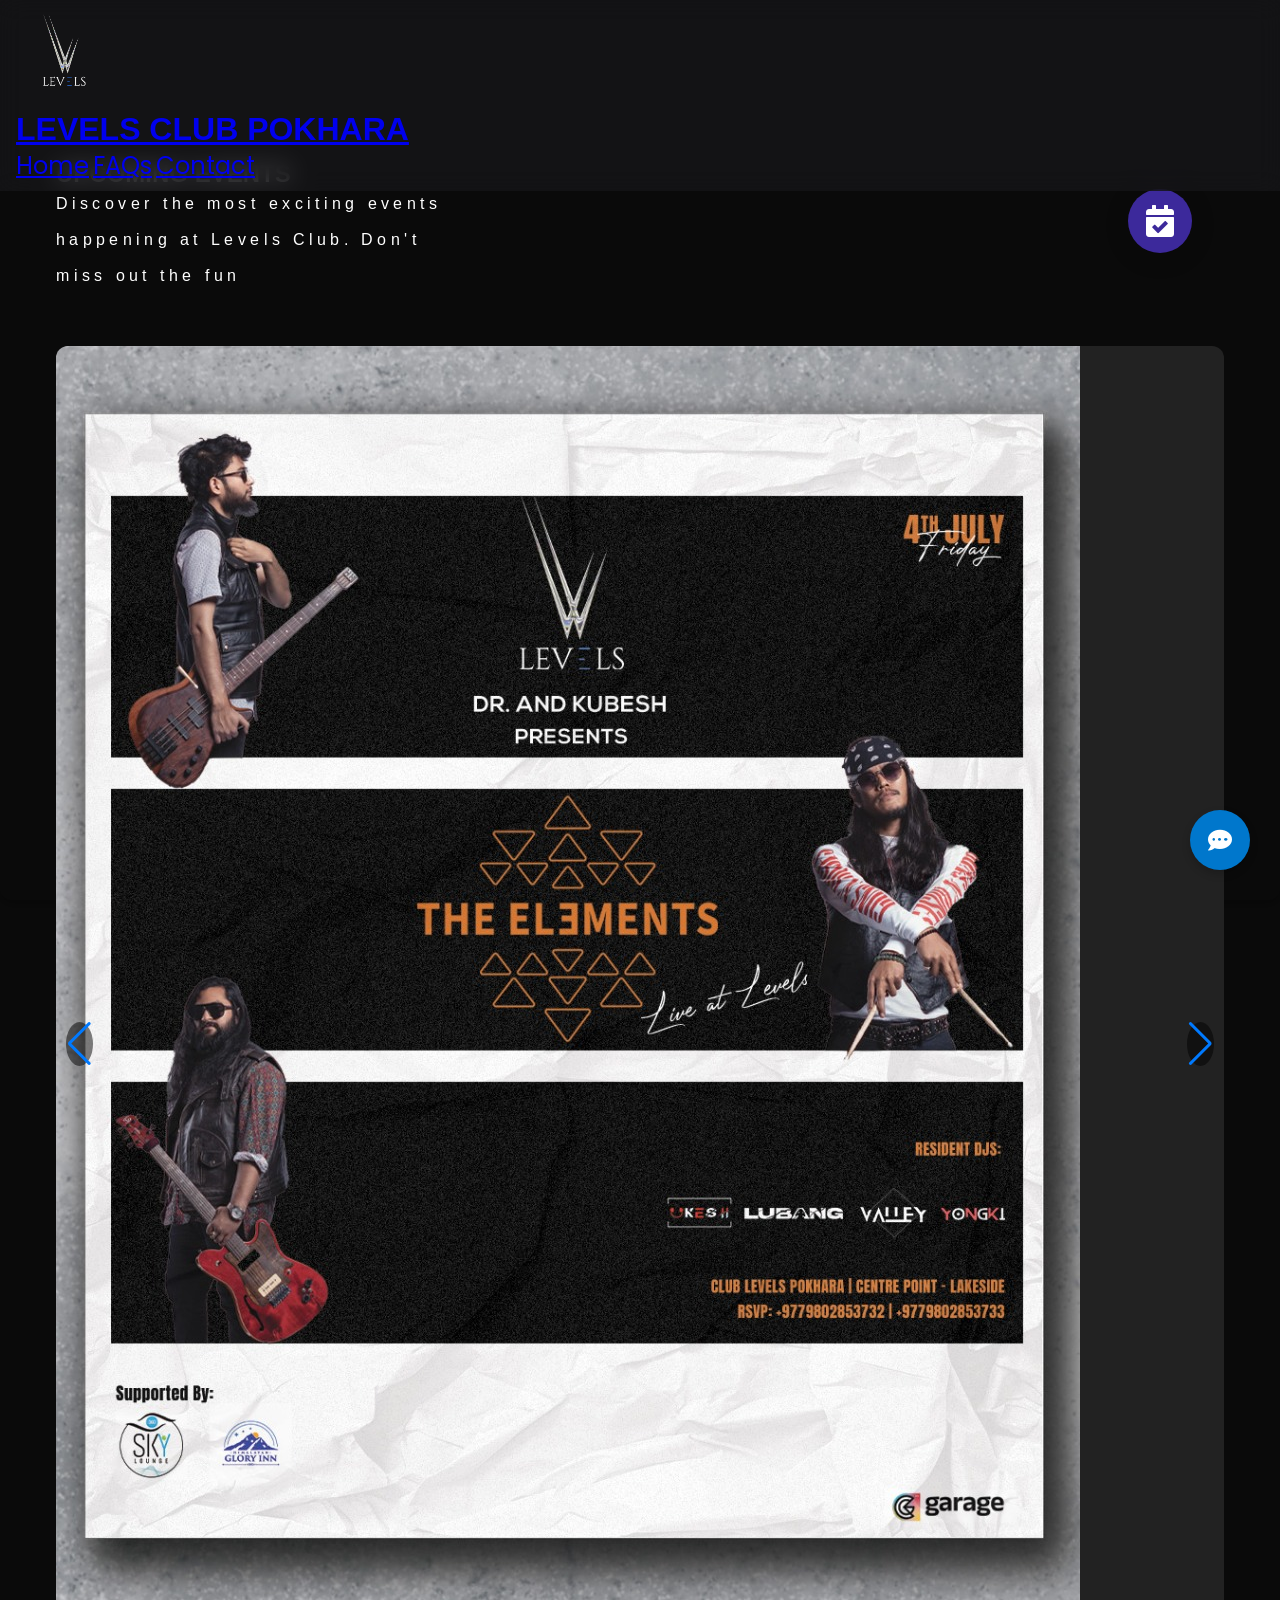
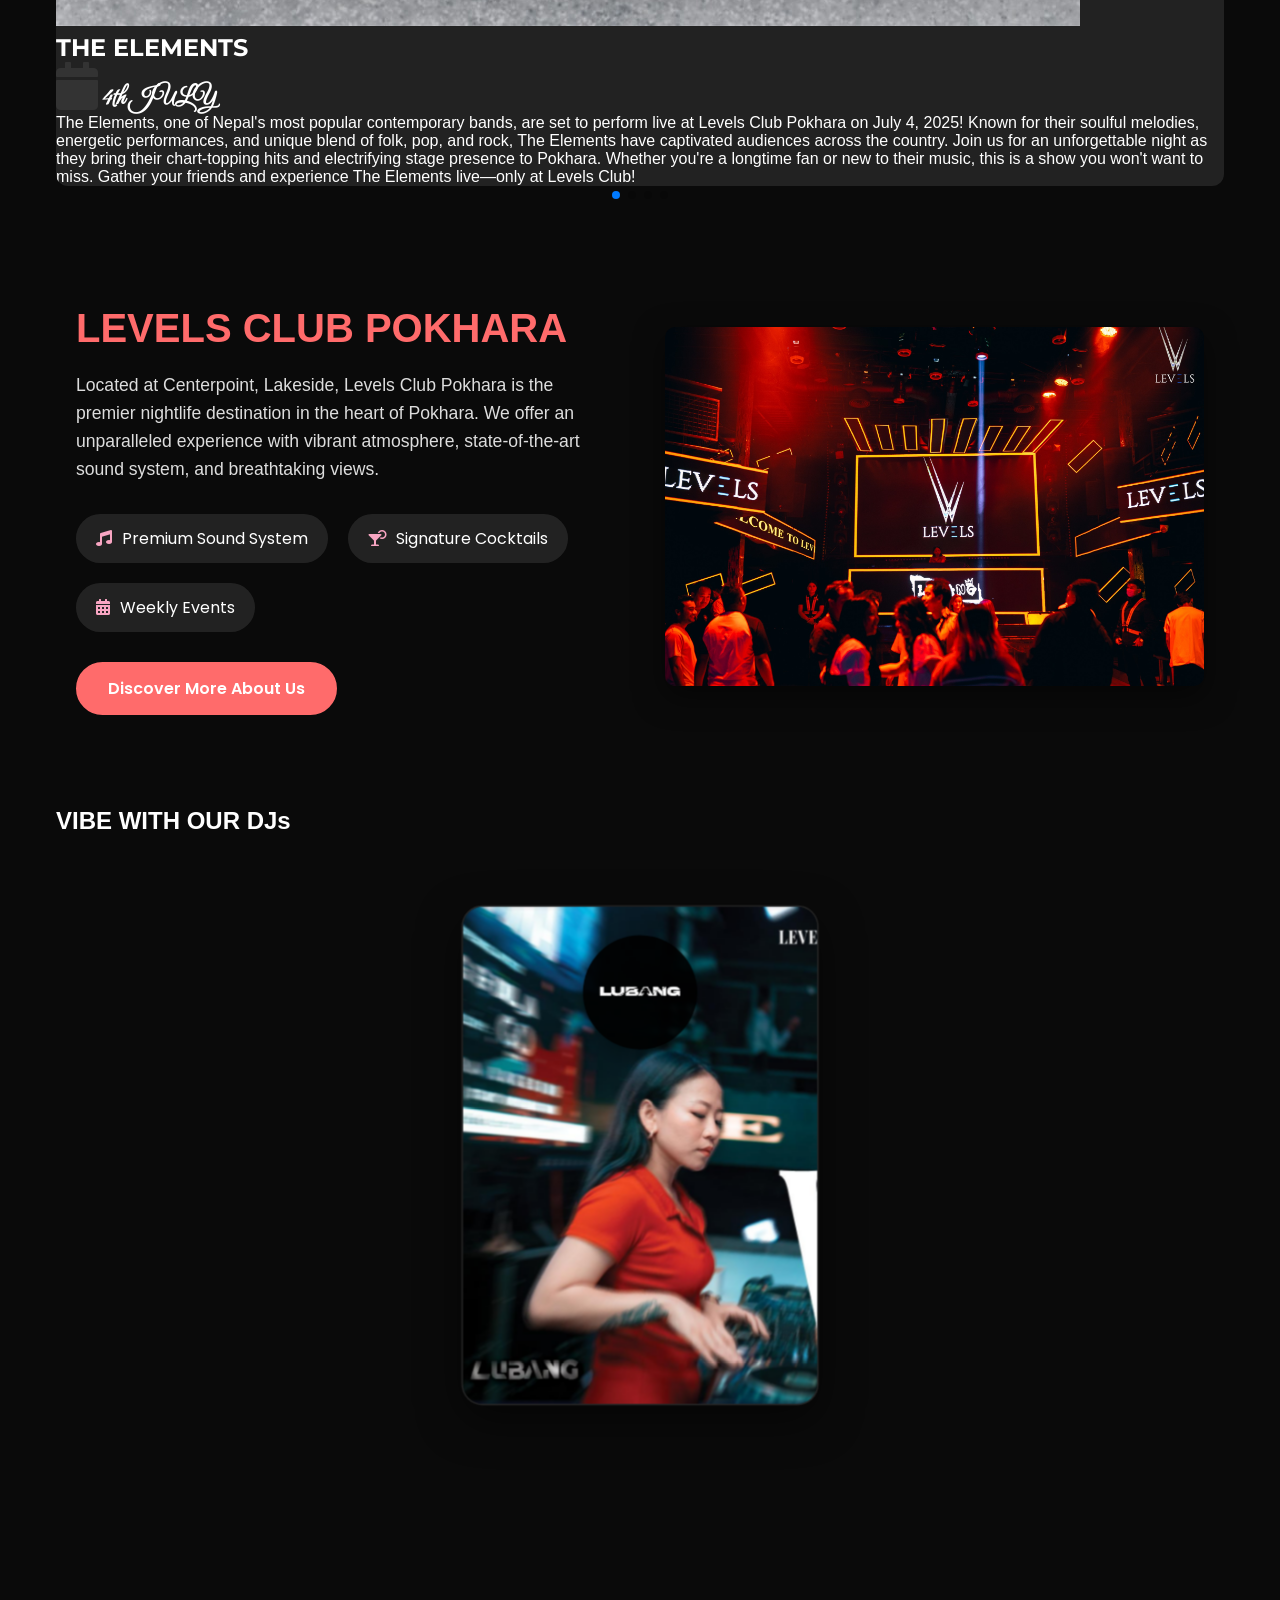
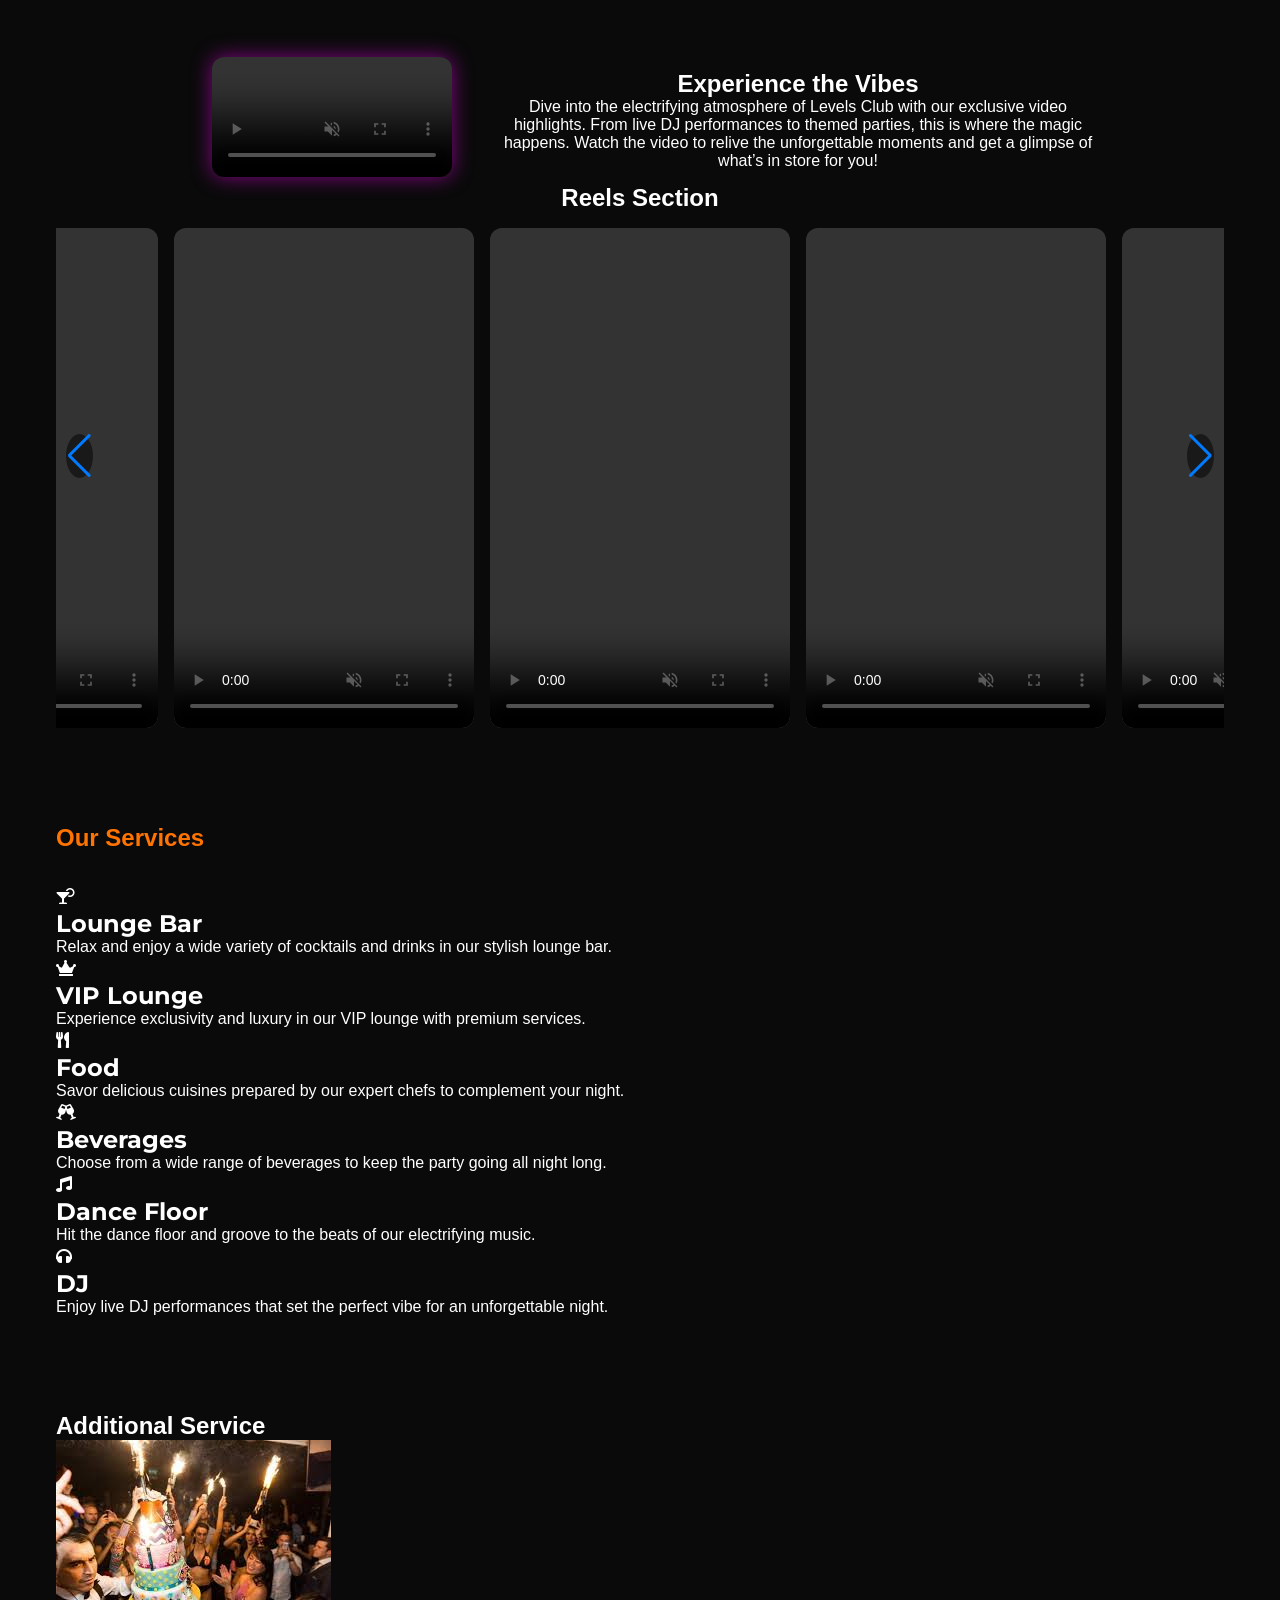
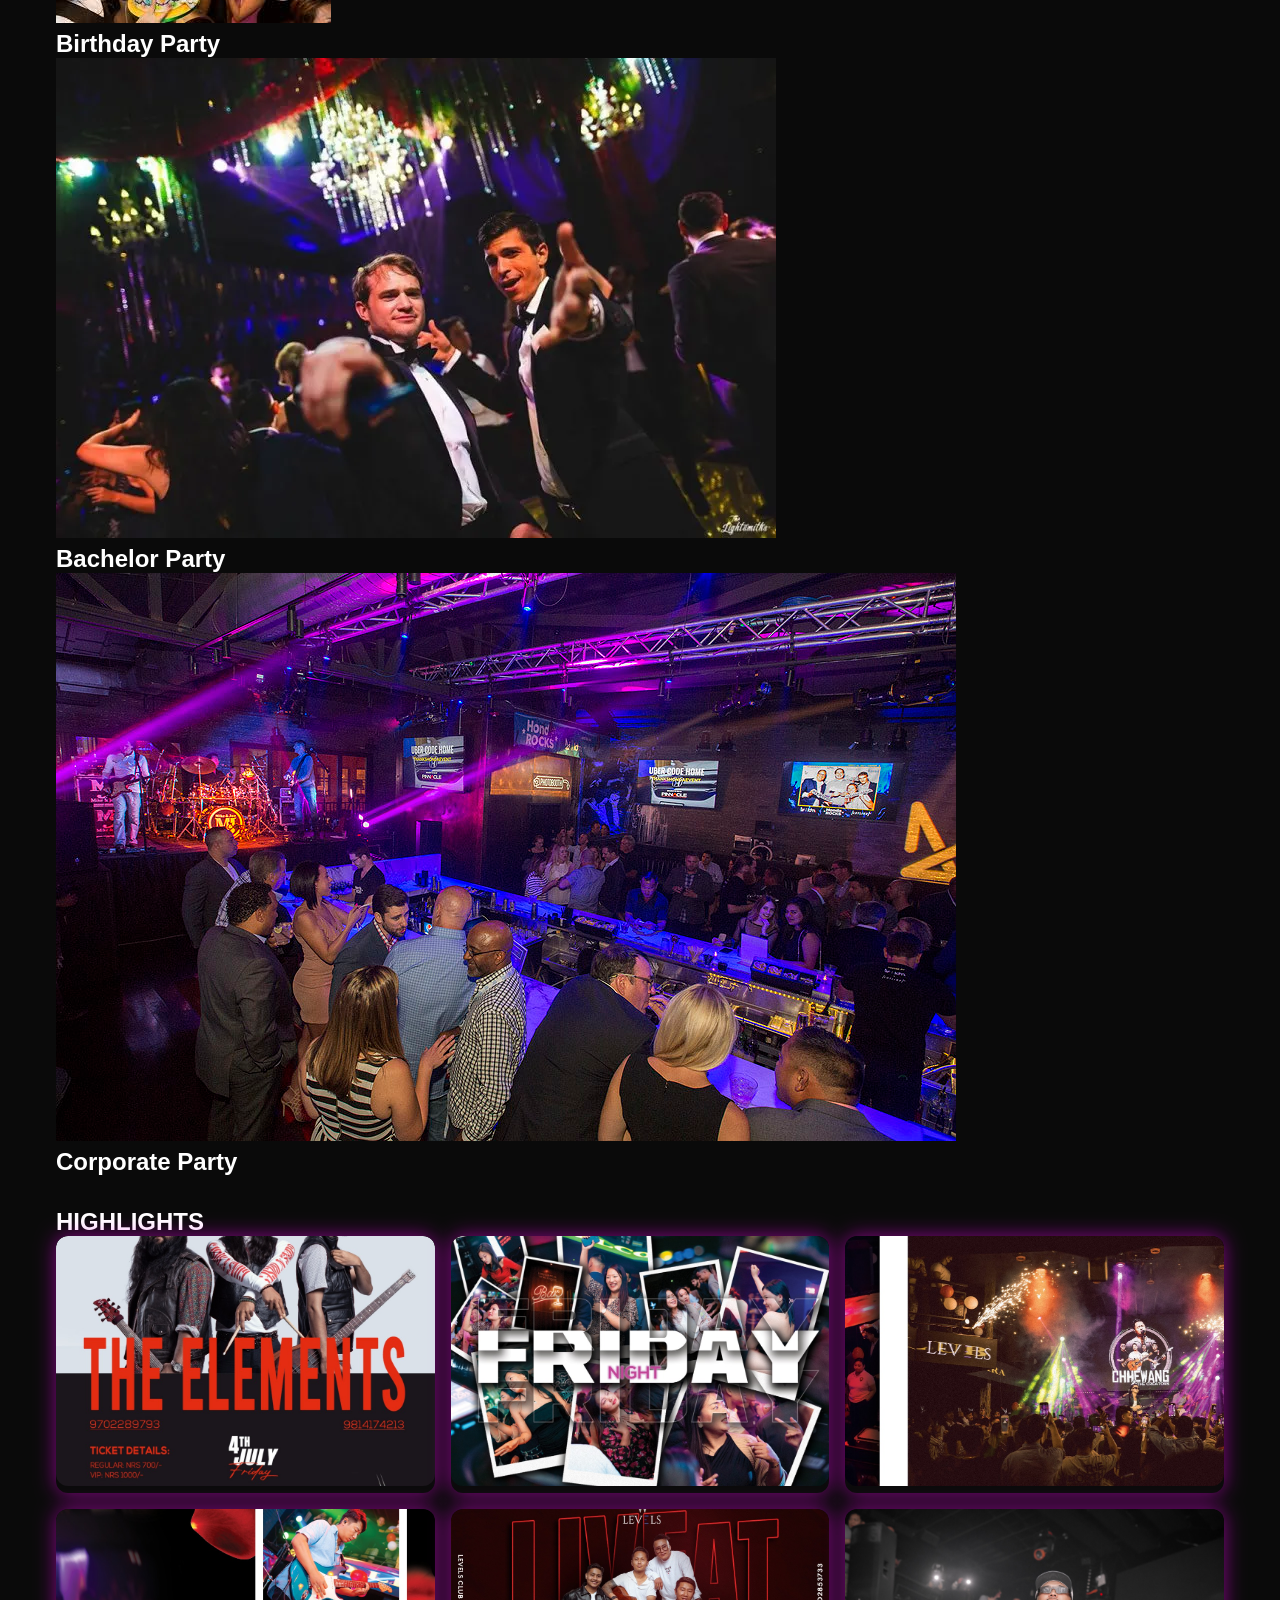
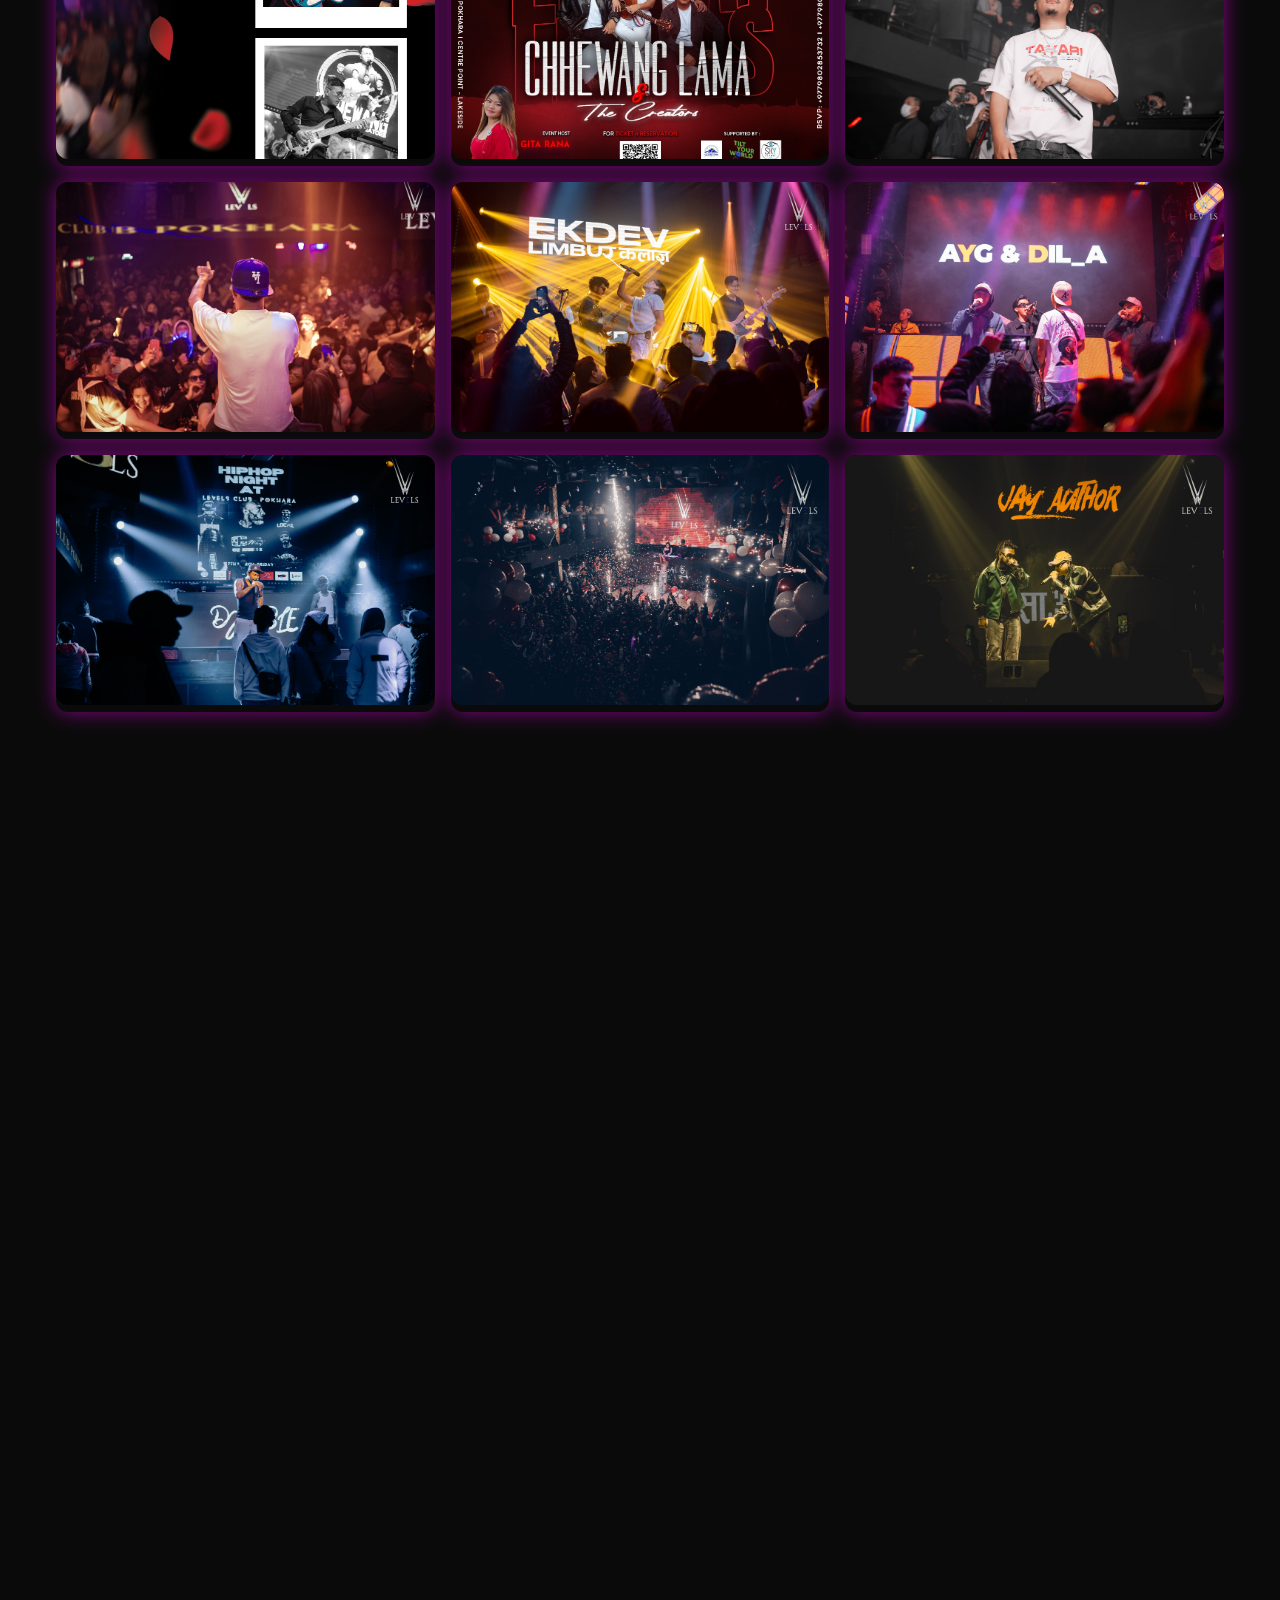
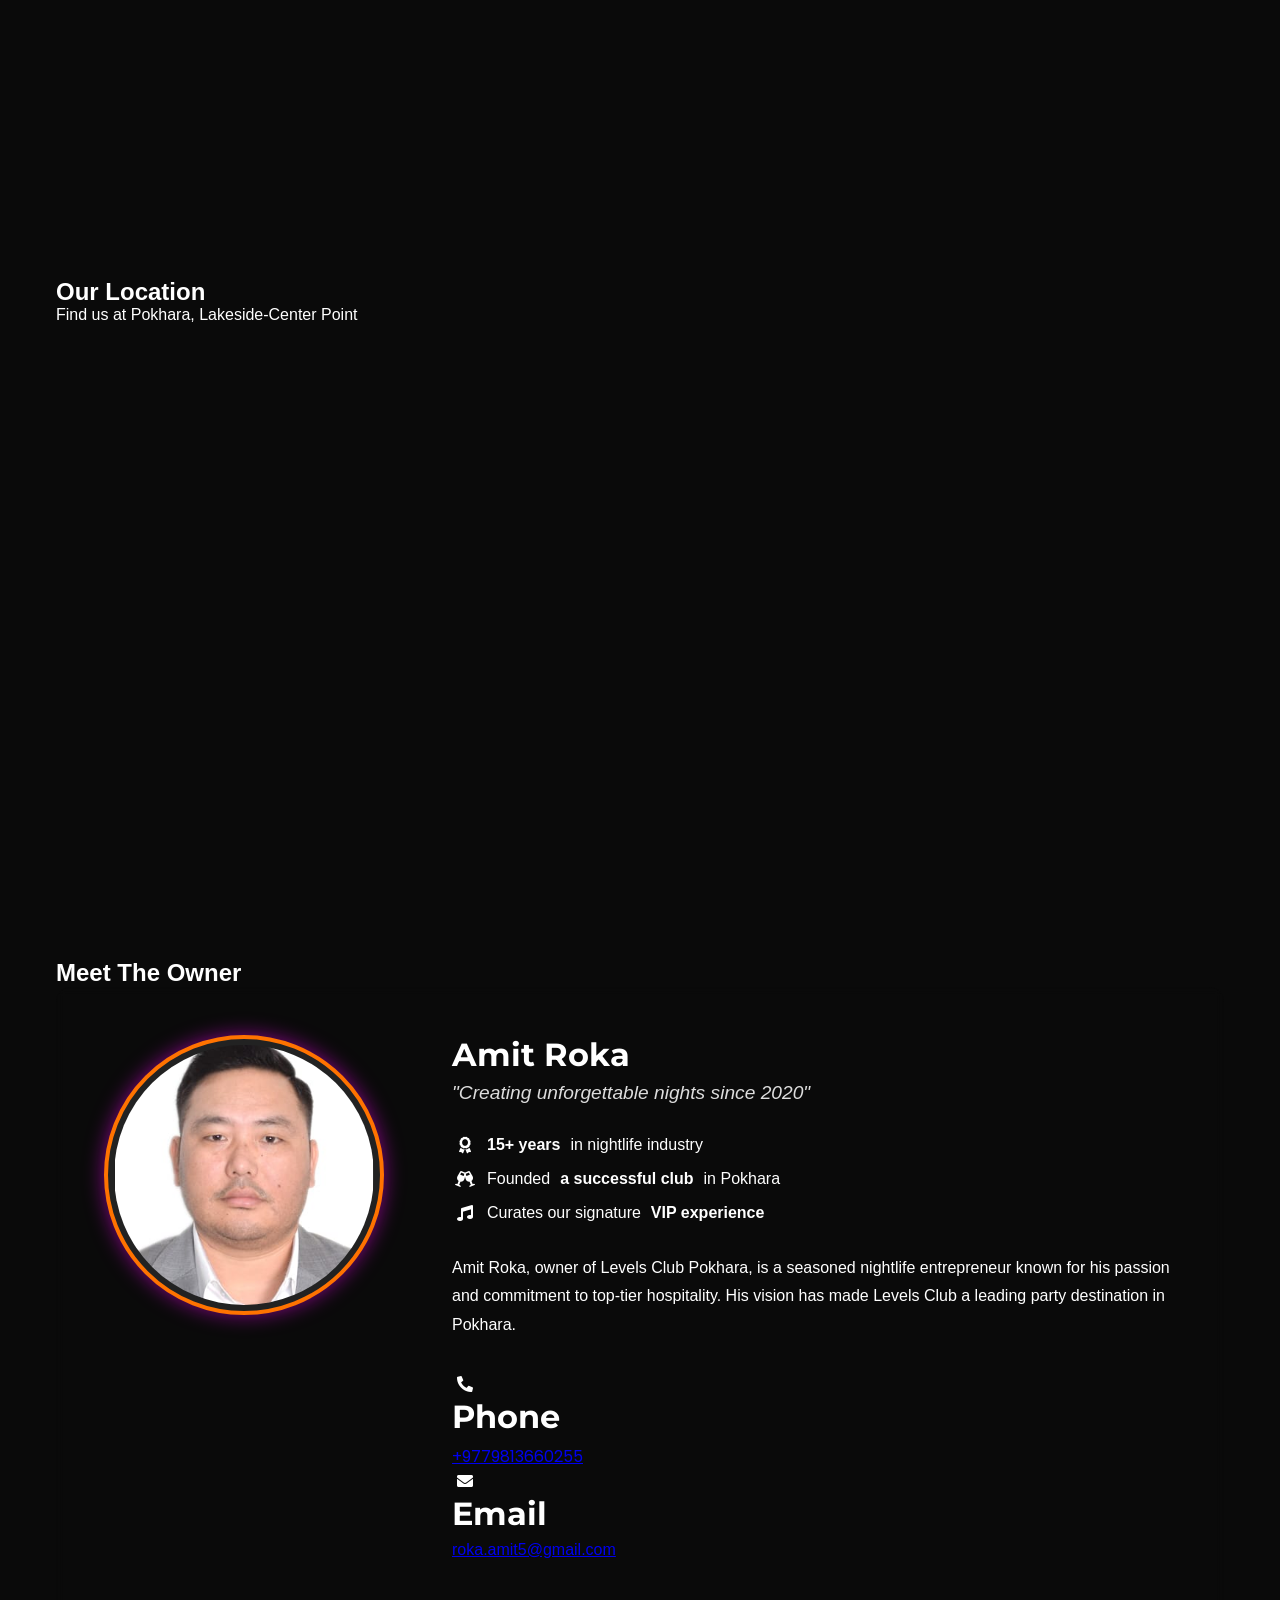
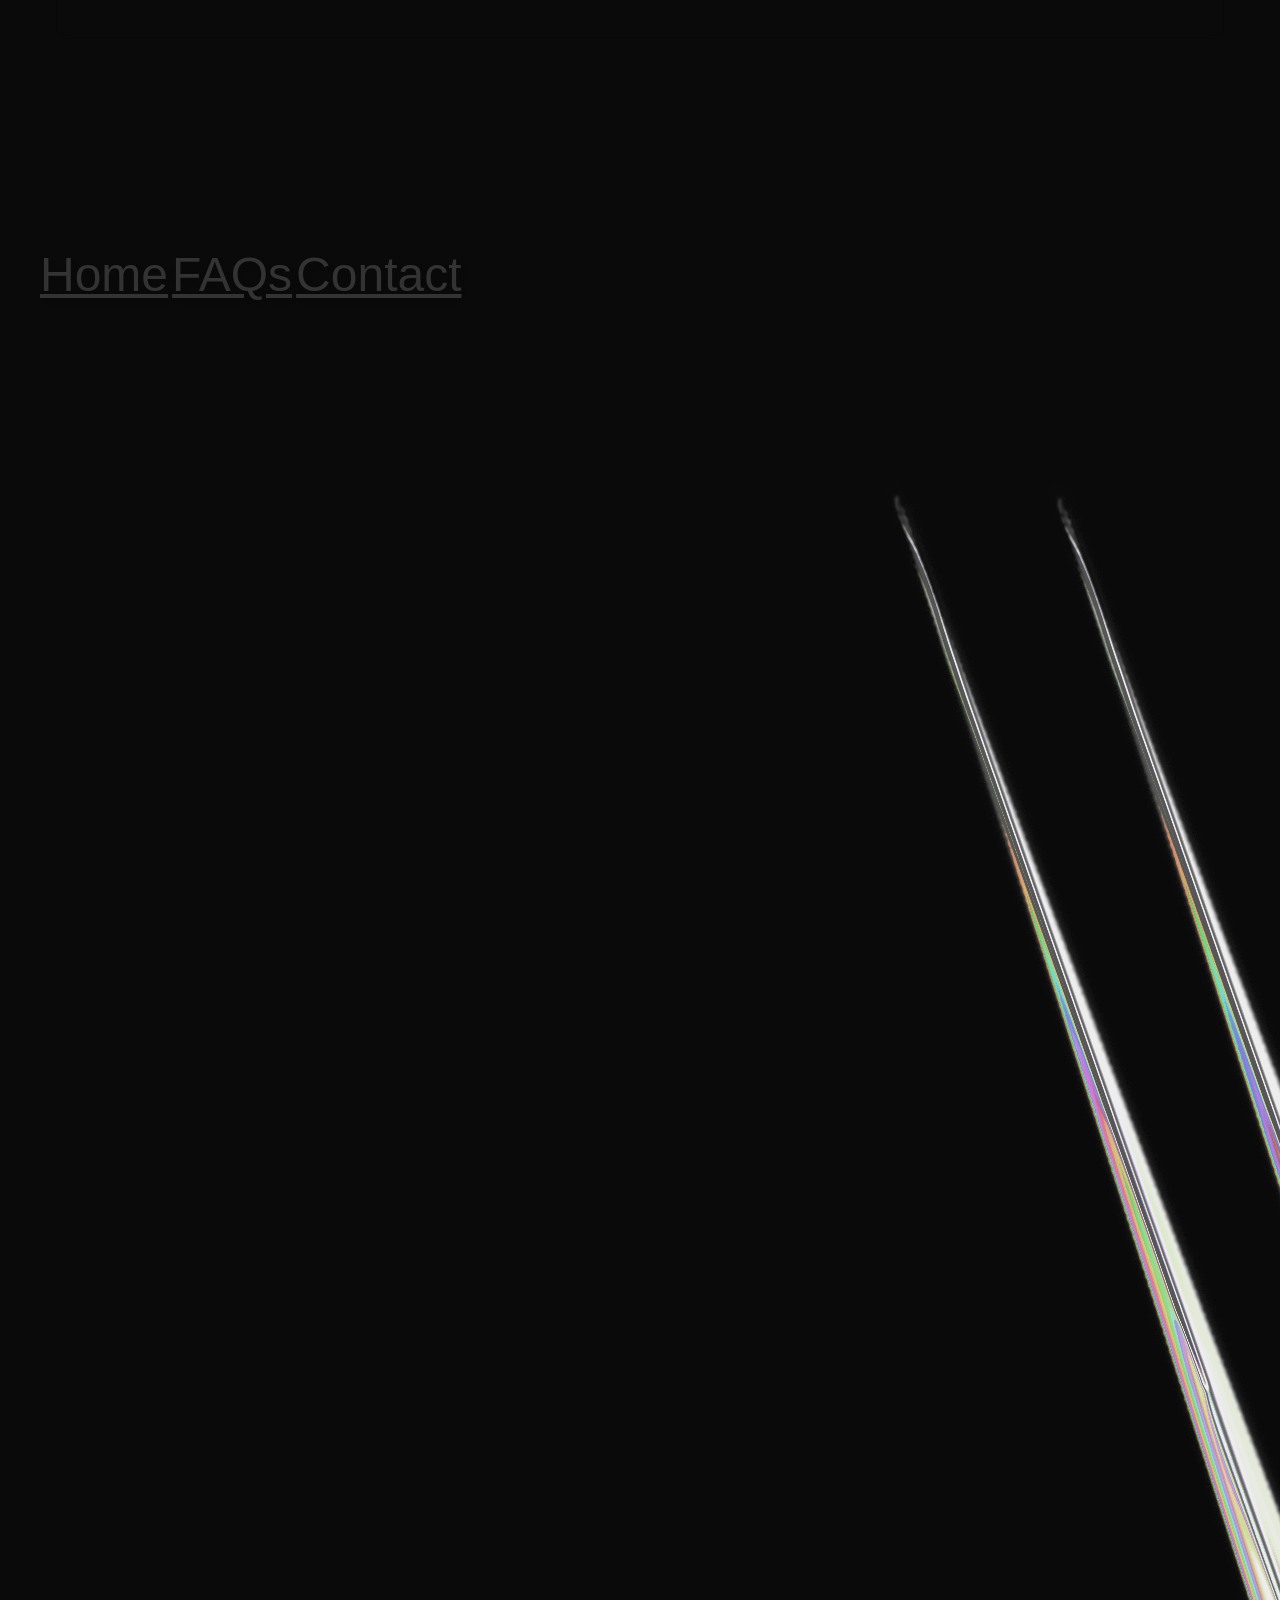
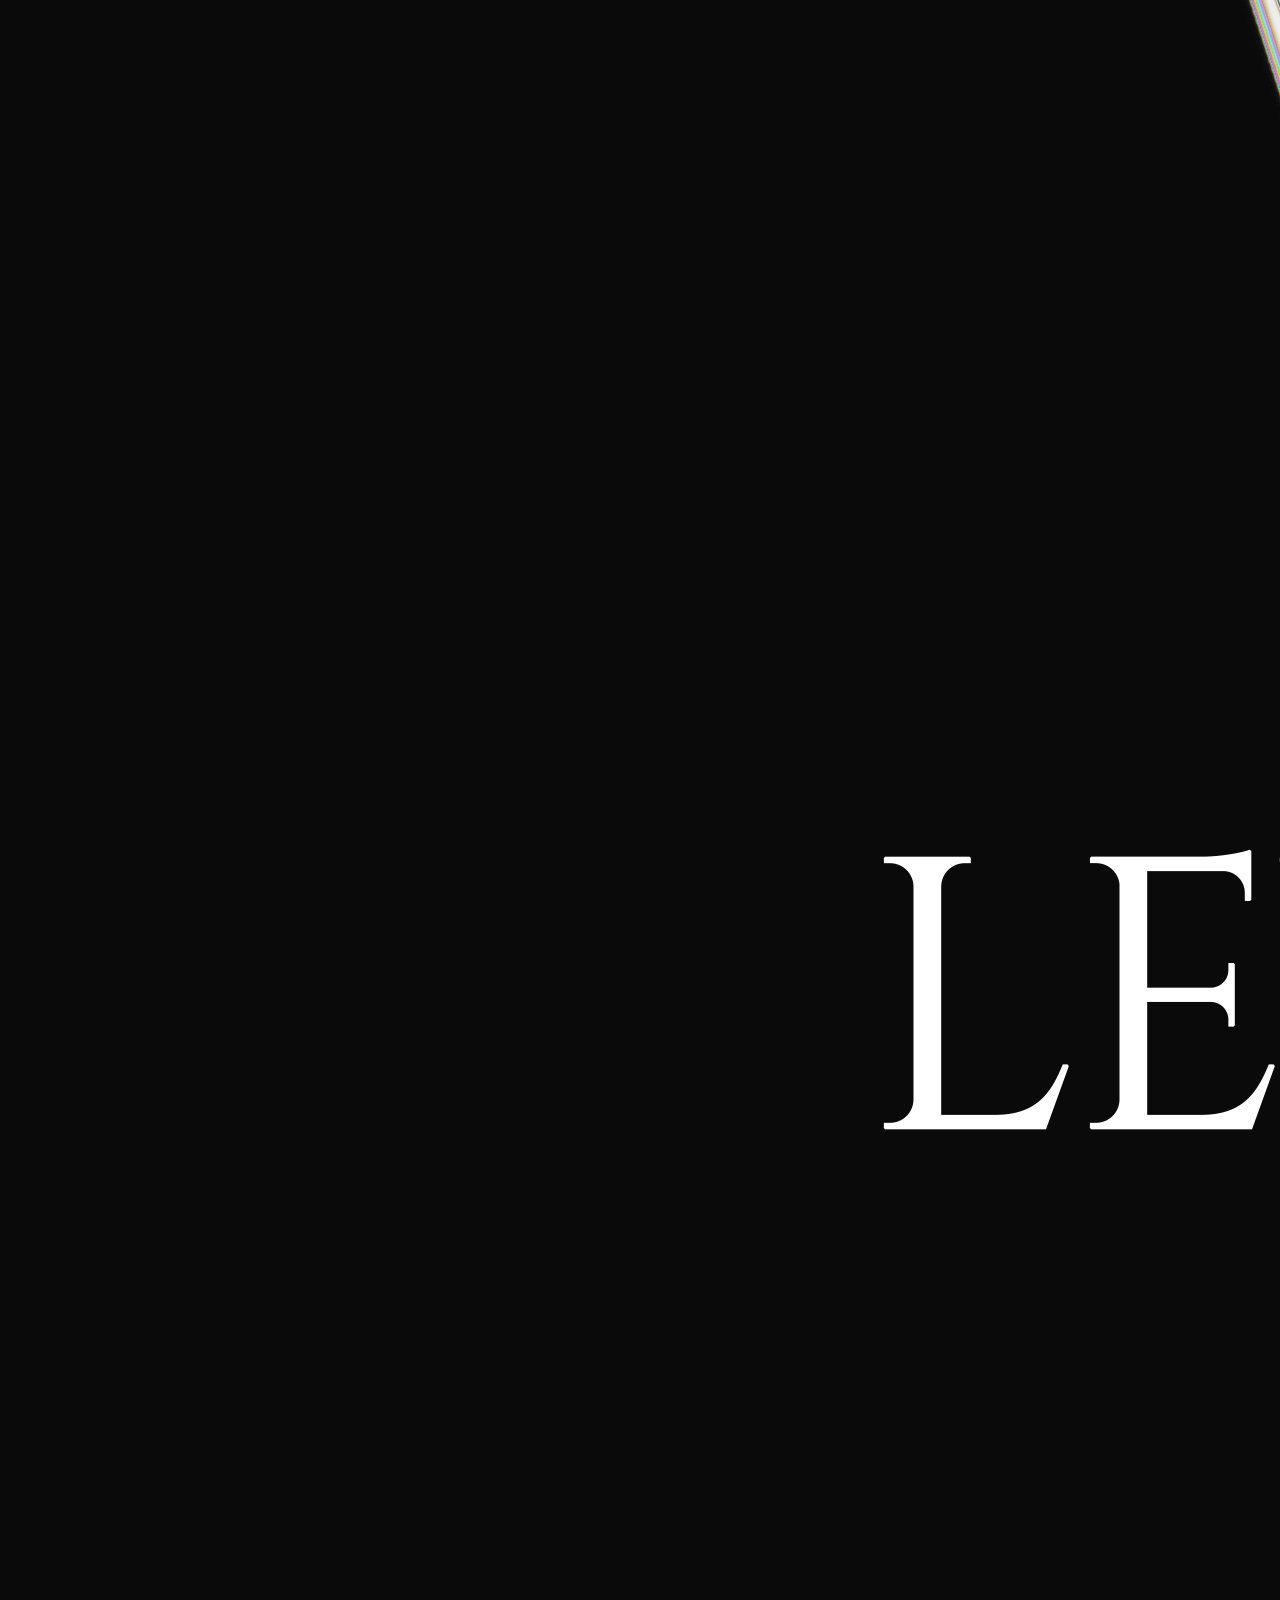
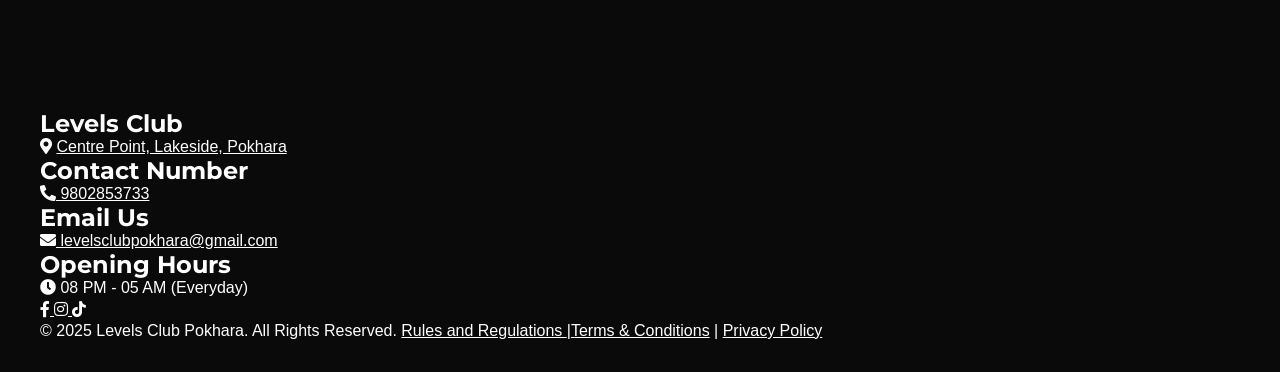
==== index.html @ ee525893 "initialization files added" ====
<!DOCTYPE html>
<html lang="en">
    <head>
        <meta charset="UTF-8">
        <meta name="viewport" content="width=device-width", initial scale="1.0">
        <title>LEVELS CLUB POKHARA</title>
        <script src="https://cdn.tailwindcss.com"></script>
        <link rel="stylesheet" href="style.css">
        <link href="https://cdnjs.cloudflare.com/ajax/libs/font-awesome/5.15.3/css/all.min.css" rel="stylesheet" />
        <link href="https://fonts.googleapis.com/css2?family=Lobster&family=Poppins:wght@400;600;700&display=swap" rel="stylesheet">
        <link href="https://fonts.cdnfonts.com/css/akira-expanded" rel="stylesheet">
         <link href="https://fonts.googleapis.com/css2?family=Edu+AU+VIC+WA+NT+Arrows:wght@400..700&display=swap" rel="stylesheet">
        <link rel="stylesheet" href="https://unpkg.com/swiper/swiper-bundle.min.css" />
        <script src="https://unpkg.com/swiper/swiper-bundle.min.js"></script>
        <link href="https://fonts.googleapis.com/css2?family=Montserrat:wght@700&display=swap" rel="stylesheet">
        <link rel="stylesheet" href="https://cdn.jsdelivr.net/npm/bootstrap-icons@1.10.5/font/bootstrap-icons.css">
        <link href="https://fonts.googleapis.com/css2?family=Great+Vibes&display=swap" rel="stylesheet">

    </head>
    <body>
        <video autoplay loop muted playsinline class="background-video">
            <source src="gallery/1.mp4" type="video/mp4">
            Your browser does not support the video tag.
        </video>
    
 <header id="mainHeader" style="backdrop-filter: blur(12px); background: rgba(24,24,27,0.7); transition: top 0.4s;">
  <div class="container mx-auto px-4 flex flex-col items-center py-4">
    <div class="flex items-center justify-center mb-4 space-x-4">
  <img src="gallery/logo.png" alt="Levels Club Pokhara Logo" style="height:96px;max-width:180px;width:auto;">
      <h1 class="text-3xl font-bold drop-shadow text-center" style="font-family: 'Akira Expanded', sans-serif;">
        <a href="index.html">LEVELS CLUB POKHARA</a>
      </h1>
    </div>
    <nav class="flex justify-center space-x-8 text-lg font-bold mb-0">
      <a href="index.html" class="hover:text-orange-500 font-bold uppercase text-2xl drop-shadow">Home</a>
      <a href="faq.html" class="hover:text-orange-500 font-bold uppercase text-2xl drop-shadow">FAQs</a>
      <a href="contact.html" class="hover:text-orange-500 font-bold uppercase text-2xl drop-shadow">Contact</a>
    </nav>
  </div>
</header>
<script>
let lastScrollY = window.scrollY;
const header = document.getElementById('mainHeader');
header.style.position = "fixed";
header.style.width = "100%";
header.style.top = "0";
header.style.zIndex = "50";
header.style.transition = "top 0.4s cubic-bezier(0.4,0,0.2,1)";

window.addEventListener('scroll', () => {
  if (window.scrollY === 0) {
    header.style.top = "0";
  } else if (window.scrollY > lastScrollY) {
   header.style.top = `-${header.offsetHeight}px`;
  } else {
   
    header.style.top = "0";
  }
  lastScrollY = window.scrollY;
});
</script>
     
        <main style="margin-top: 4rem;">
            <section id="upcoming-events-heading" class="relative  text-white py-24 animate-pop ">
                <div class="container  mx-auto text-center" style="margin: 0;">
                    <h1 class="water-wave text-6xl font-bold uppercase tracking-wide text-white drop-shadow">
                        Upcoming Events
                    </h1>
                    <p class="text-4xl font-bold uppercase tracking-wide text-white inline-block mt-4" >
                           <span class="bounce drop-shadow">D</span>
                           <span class="bounce drop-shadow">i</span>
                           <span class="bounce drop-shadow">s</span>
                           <span class="bounce drop-shadow">c</span>
                           <span class="bounce drop-shadow">o</span>
                           <span class="bounce drop-shadow">v</span>
                           <span class="bounce drop-shadow">e</span>
                           <span class="bounce drop-shadow">r</span>
                            <span class="bounce drop-shadow">&nbsp;</span>
                            <span class="bounce drop-shadow">t</span>
                            <span class="bounce drop-shadow">h</span>
                            <span class="bounce drop-shadow">e</span>
                            <span class="bounce drop-shadow">&nbsp;</span>
                            <span class="bounce drop-shadow">m</span>
                            <span class="bounce drop-shadow">o</span>
                            <span class="bounce drop-shadow">s</span>
                            <span class="bounce drop-shadow">t</span>
                            <span class="bounce drop-shadow">&nbsp;</span>
                            <span class="bounce drop-shadow">e</span>
                            <span class="bounce drop-shadow">x</span>
                            <span class="bounce drop-shadow">c</span>
                            <span class="bounce drop-shadow">i</span>
                            <span class="bounce drop-shadow">t</span>
                            <span class="bounce drop-shadow">i</span>
                            <span class="bounce drop-shadow">n</span>
                            <span class="bounce drop-shadow">g</span>
                            <span class="bounce drop-shadow">&nbsp;</span>
                            <span class="bounce drop-shadow">e</span>
                            <span class="bounce drop-shadow">v</span>
                            <span class="bounce drop-shadow">e</span>
                            <span class="bounce drop-shadow">n</span>
                            <span class="bounce drop-shadow">t</span>
                            <span class="bounce drop-shadow">s</span>
                            <span class="bounce drop-shadow">&nbsp;</span>
                            <span class="bounce drop-shadow">&nbsp;</span>
                            <br><br>
                            <span class="bounce drop-shadow">h</span>
                            <span class="bounce drop-shadow">a</span>
                            <span class="bounce drop-shadow">p</span>
                            <span class="bounce drop-shadow">p</span>
                            <span class="bounce drop-shadow">e</span>
                            <span class="bounce drop-shadow">n</span>
                            <span class="bounce drop-shadow">i</span>
                            <span class="bounce drop-shadow">n</span>
                            <span class="bounce drop-shadow">g</span>
                            <span class="bounce drop-shadow">&nbsp;</span>
                            <span class="bounce drop-shadow">a</span>
                            <span class="bounce drop-shadow">t</span>
                            <span class="bounce drop-shadow">&nbsp;</span>
                            <span class="bounce drop-shadow">L</span>
                            <span class="bounce drop-shadow">e</span>
                            <span class="bounce drop-shadow">v</span>
                            <span class="bounce drop-shadow">e</span>
                            <span class="bounce drop-shadow">l</span>
                            <span class="bounce drop-shadow">s</span>
                            <span class="bounce drop-shadow">&nbsp;</span>
                            <span class="bounce drop-shadow">C</span>
                            <span class="bounce drop-shadow">l</span>
                            <span class="bounce drop-shadow">u</span>
                            <span class="bounce drop-shadow">b</span>
                            <span class="bounce drop-shadow">.</span>
                            <span class="bounce drop-shadow">&nbsp;</span>
                            <span class="bounce drop-shadow">D</span>
                            <span class="bounce drop-shadow">o</span>
                            <span class="bounce drop-shadow">n</span>
                            <span class="bounce drop-shadow">'</span>
                            <span class="bounce drop-shadow">t</span>
                            <span class="bounce drop-shadow">&nbsp;</span>
                            <br><br>
                            <span class="bounce drop-shadow">m</span>
                            <span class="bounce drop-shadow">i</span>
                            <span class="bounce drop-shadow">s</span>
                            <span class="bounce drop-shadow">s</span>
                            <span class="bounce drop-shadow">&nbsp;</span>
                            <span class="bounce drop-shadow">o</span>
                            <span class="bounce drop-shadow">u</span>
                            <span class="bounce drop-shadow">t</span>
                            <span class="bounce drop-shadow">&nbsp;</span>
                            <span class="bounce drop-shadow">t</span>
                            <span class="bounce drop-shadow">h</span>
                            <span class="bounce drop-shadow">e</span>
                            <span class="bounce drop-shadow">&nbsp;</span>
                            <span class="bounce drop-shadow">f</span>
                            <span class="bounce drop-shadow">u</span>
                            <span class="bounce drop-shadow">n</span>
                            <span class="bounce drop-shadow">&nbsp;</span>
                            
                    </p>

 <a href="https://wa.me/9802853733" target="_blank" class="book-table-float" title="Book Your Table on WhatsApp">
  <i class="fas fa-calendar-check"></i>
  <span>Book Table</span>
</a>
            </section>
<section id="Events" class="relative text-white py-24 animate-pop" style="background-color: transparent;">
  <div class="container mx-auto max-w-7xl px-12">
    <div class="swiper upcoming-events-swiper">
      <div class="swiper-wrapper">
        
       <div class="swiper-slide">
          <div class="flex flex-col md:flex-row items-center gap-16">
            <div class="w-full md:w-1/2">
              <img src="gallery/elements.jpg" alt="The Elements" class="rounded-lg shadow-lg w-full h-auto object-cover">
            </div>
            <div class="w-full md:w-1/2 flex flex-col justify-center items-center text-center">
              <h3 class="text-6xl font-bold uppercase tracking-wide text-white mb-8">THE ELEMENTS</h3>
              <h2 class="montserrat-bold text-4xl font-extrabold mb-6" style="color: white;">
                <i class="fas fa-calendar text-orange-500 mr-4 drop-shadow signature-text"></i> 4th JULY 
              </h2>
              <p class="text-lg leading-relaxed drop-shadow max-w-2xl mb-6">
            The Elements, one of Nepal's most popular contemporary bands, are set to perform live at Levels Club Pokhara on July 4, 2025! Known for their soulful melodies, energetic performances, and unique blend of folk, pop, and rock, The Elements have captivated audiences across the country. Join us for an unforgettable night as they bring their chart-topping hits and electrifying stage presence to Pokhara. Whether you're a longtime fan or new to their music, this is a show you won't want to miss. Gather your friends and experience The Elements live—only at Levels Club!
            </p>
            </div>
          </div>
        </div>
     
        <div class="swiper-slide">
          <div class="flex flex-col md:flex-row items-center gap-16">
            <div class="w-full md:w-1/2 relative">
              <img src="gallery/IMG_4542.JPG" alt="Event 2" class="rounded-lg shadow-lg w-full h-auto object-cover">
            </div>
            <div class="w-full md:w-1/2 flex flex-col justify-center items-center text-center">
              <h3 class="text-6xl font-bold uppercase tracking-wide text-white drop-shadow" style="font-family: 'Akira Expanded', sans-serif;">DJ Night Vibes</h3>
              <h2 class="montserrat-bold text-4xl font-extrabold mt-4 drop-shadow signature-text" style="color: white;">
                <i class="fas fa-calendar text-orange-500 mr-4 drop-shadow"></i> Everyday
              </h2>
              <p class="text-lg mt-4 leading-relaxed drop-shadow max-w-2xl mb-6">
                Join us for an electrifying DJ night at Levels Club! Experience the best beats, an amazing crowd, and unforgettable vibes. Don't miss out!
                Levels Club has got one of the best DJs along with their own respective beat drops and their tracks make sure to join us at Levels Club for checking out their amazing performance.
              </p>
            </div>
          </div>
        </div>
      
        <div class="swiper-slide">
          <div class="flex flex-col md:flex-row items-center gap-16 bg-gray-900">
            <div class="w-full md:w-1/2 flex justify-center">
              <video 
                src="gallery/ladiesnght.mp4" 
                controls 
                autoplay 
                loop 
                muted 
                class="rounded-lg shadow-lg"
                style="width:300px; height:500px; object-fit:cover;">
                Your browser does not support the video tag.
              </video>
            </div>
            <div class="w-full md:w-1/2 flex flex-col justify-center items-center text-center">
              <h3 class="text-6xl font-bold uppercase tracking-wide text-gray-400">Ladies Night at Levels Club</h3>
              <h2 class="text-4xl font-extrabold mt-4 signature-text" style="color: white;">
                <i class="fas fa-calendar text-orange-500 mr-4"></i> Every Wednesday
              </h2>
              <p class="text-lg mt-4 leading-relaxed max-w-2xl mb-6">
                Every Wednesday, the spotlight's on you, ladies! Get ready for a night of glam, groove, and good vibes only at Club Mirage. From 8 PM till late, we’re serving up complimentary drinks for the ladies, killer DJ sets, and a dancefloor that doesn’t quit. Whether you're celebrating, letting loose, or just vibing with your crew — this is your night. Dress to impress, bring the energy, and let’s turn up the heat. No cover for ladies before 10 PM — because queens deserve the VIP treatment. See you on the dancefloor.
              </p>
            </div>
          </div>
        </div>
         <div class="swiper-slide">
          <div class="flex flex-col md:flex-row items-center gap-16 bg-gray-900">
            <div class="w-full md:w-1/2 flex justify-center">
              <video 
                src="gallery/bollywood.mp4" 
                controls 
                autoplay 
                loop 
                muted 
                class="rounded-lg shadow-lg"
                style="width:300px; height:500px; object-fit:cover;">
                Your browser does not support the video tag.
              </video>
            </div>
            <div class="w-full md:w-1/2 flex flex-col justify-center items-center text-center">
              <h3 class="text-6xl font-bold uppercase tracking-wide text-gray-400">Bollywood Night Fever At <strong>LEVELS CLUB</strong></h3>
              <h2 class="text-4xl font-extrabold mt-4 signature-text" style="color: white;">
                <i class="fas fa-calendar text-orange-500 mr-4"></i> Every Saturday
              </h2>
              <p class="text-lg mt-4 leading-relaxed max-w-2xl mb-6">
                Get ready to light up your Saturday nights with the ultimate Bollywood Night Fever at Levels Club! Every Saturday, we transform the club into a vibrant celebration of Bollywood music, dance, and culture. Groove to the hottest Bollywood tracks spun by our resident DJs, enjoy dazzling lights, and experience an atmosphere filled with energy and excitement. Whether you're a die-hard Bollywood fan or just looking for a fun night out, our Bollywood Night promises non-stop dancing, signature cocktails, and unforgettable memories with friends. Dress to impress, bring your best moves, and join us every Saturday for a night where the beats never stop and the party never ends!
            </p>
            </div>
          </div>
        </div>
      </div>
      <div class="swiper-button-next"></div>
      <div class="swiper-button-prev"></div>
      <div class="swiper-pagination"></div>
    </div>
  </div>
</section>

               
            <div class="chatbox" onclick="toggleIcons()">
                <i class="fas fa-comment-dots"></i>
              </div>
              
              
              <div class="social-icons" id="socialIcons">
                <a href="https://wa.me/9802853733" class="whatsapp" target="_blank" title="Chat on WhatsApp">
                  <i class="fab fa-whatsapp"></i>
                </a>
                <a href="https://m.me/yourpageusername" class="messenger" target="_blank" title="Chat on Messenger">
                  <i class="fab fa-facebook-messenger"></i>
                </a>
              </div>
              
              <script>
                function toggleIcons() {
                  const icons = document.getElementById("socialIcons");
                  icons.style.display = icons.style.display === "flex" ? "none" : "flex";
                }
              </script>
      <section class="about-preview">
    <div class="about-preview-container">
        <div class="about-preview-text justify-center text-center">
            <h2>LEVELS CLUB POKHARA</h2>
            <p>Located at Centerpoint, Lakeside, Levels Club Pokhara is the premier nightlife destination in the heart of Pokhara. We offer an unparalleled experience with vibrant atmosphere, state-of-the-art sound system, and breathtaking views.</p>
            
            <div class="about-highlights">
                <div class="highlight-item">
                    <i class="fas fa-music"></i>
                    <span>Premium Sound System</span>
                </div>
                <div class="highlight-item">
                    <i class="fas fa-cocktail"></i>
                    <span>Signature Cocktails</span>
                </div>
                <div class="highlight-item">
                    <i class="fas fa-calendar-alt"></i>
                    <span>Weekly Events</span>
                </div>
            </div>
            
            <a href="about1.html" class="more-button">Discover More About Us</a>
        </div>
        
        <div class="about-preview-image">
            <img src="gallery/events2.jpg" alt="Levels Club Pokhara">
        </div>
    </div>
</section>

<style>
   
    .about-preview {
        background-color: transparent;
        padding: 60px 0;
        color: white;
    }
    
    .about-preview-container {
        max-width: 1200px;
        margin: 0 auto;
        display: flex;
        align-items: center;
        gap: 50px;
        padding: 0 20px;
    }
    
    .about-preview-text {
        flex: 1;
    }
    
    .about-preview-image {
        flex: 1;
    }
    
    .about-preview-image img {
        width: 100%;
        border-radius: 10px;
        box-shadow: 0 10px 30px rgba(0,0,0,0.5);
    }
    
    .about-preview h2 {
        font-size: 2.5rem;
        color: #ff6b6b;
        margin-bottom: 20px;
    }
    
    .about-preview p {
        font-size: 1.1rem;
        line-height: 1.6;
        margin-bottom: 30px;
        color: #ddd;
    }
    
    .about-highlights {
        display: flex;
        flex-wrap: wrap;
        gap: 20px;
        margin-bottom: 30px;
    }
    
    .highlight-item {
        display: flex;
        align-items: center;
        gap: 10px;
        background-color: rgba(255,255,255,0.1);
        padding: 12px 20px;
        border-radius: 50px;
    }
    
    .highlight-item i {
        color: #f8a5c2;
    }
    
    .more-button {
        display: inline-block;
        padding: 12px 30px;
        background-color: #ff6b6b;
        color: white;
        text-decoration: none;
        border-radius: 50px;
        font-weight: 600;
        transition: all 0.3s ease;
        border: 2px solid #ff6b6b;
    }
    
    .more-button:hover {
        background-color: transparent;
        color: #ff6b6b;
    }
    
    /* Responsive Design */
    @media (max-width: 768px) {
        .about-preview-container {
            flex-direction: column;
        }
        
        .about-preview-text, 
        .about-preview-image {
            flex: none;
            width: 100%;
        }
        
        .about-preview-image {
            order: -1;
            margin-bottom: 30px;
        }
    }
</style>
                </div>
            </section>
         <section id="resident-djs" class="relative text-white py-16 animate-pop" style="background-color: transparent;">
    <h2 class="text-6xl font-bold uppercase tracking-wide text-center text-orange-500 drop-shadow" style="font-family: 'Akira Expanded', sans-serif;">VIBE WITH OUR DJs</h2>
    <br><br> 
    <div class="carousel-container">
        <div class="carousel">
         
            <div class="dj-card">
                <div class="dj-logo">
                    <img src="gallery/LUBANG BOLD.png" alt="Lubang Logo">
                </div>
                <img src="gallery/lubang2.jpg" alt="DJ Lubang">
                <div class="dj-info">
                    <h2 class="dj-name">Lubang</h2>
                    <p class="dj-description">Known for energetic sets, Lubang fuses deep house and techno, igniting the dancefloor with infectious rhythms.</p>
                    <div class="social-links">
                        <a href="https://www.instagram.com/dj_lubang/" target="_blank"><i class="fab fa-instagram"></i></a>
                      
                    </div>
                </div>
            </div>

     
            <div class="dj-card">
                <div class="dj-logo">
                    <img src="gallery/valley.png" alt="Valley Logo">
                </div>
                <img src="gallery/valley.jpg" alt="DJ Valley">
                <div class="dj-info">
                    <h2 class="dj-name">Valley</h2>
                    <p class="dj-description">Valley energizes the crowd with dynamic sets, blending house and EDM for an unforgettable dancefloor experience.</p>
                    <div class="social-links">
                        <a href="https://www.instagram.com/00valley00/" target="_blank"><i class="fab fa-instagram"></i></a>
                        
                    </div>
                </div>
            </div>

            <div class="dj-card">
                <div class="dj-logo">
                    <img src="gallery/yongki.png" alt="Yongki Logo">
                </div>
                <img src="gallery/yongki.jpg" alt="DJ Yongki">
                <div class="dj-info">
                    <h2 class="dj-name">Yongki</h2>
                    <p class="dj-description">Yongki brings infectious energy to the booth, mixing house and club anthems that keep the crowd moving all night long.</p>
                    <div class="social-links">
                        <a href="https://www.instagram.com/djyongki009/" target="_blank"><i class="fab fa-instagram"></i></a>
                     
                    </div>
                </div>
            </div>

            
            <div class="dj-card">
                <div class="dj-logo">
                    <img src="gallery/UKESH.png" alt="Ukesh Logo">
                </div>
                <img src="gallery/ukesh.jpg" alt="DJ Ukesh">
                <div class="dj-info">
                    <h2 class="dj-name">Ukesh</h2>
                    <p class="dj-description">Ukesh energizes the crowd with versatile sets, blending house, techno, and club anthems for nonstop dancefloor action.</p>
                    <div class="social-links">
                        <a href="https://www.instagram.com/yukeshgrg3/" target="_blank"><i class="fab fa-instagram"></i></a>
                       
                    </div>
                </div>
            </div>
        </div>
    </div>
</section>
   <script src="https://kit.fontawesome.com/a076d05399.js" crossorigin="anonymous"></script>

    <script>
        
        document.querySelectorAll('.dj-card').forEach(card => {
            card.addEventListener('mouseenter', () => {
                document.querySelector('.carousel').style.animationPlayState = 'paused';
            });
            
            card.addEventListener('mouseleave', () => {
                document.querySelector('.carousel').style.animationPlayState = 'running';
            });
        });
    </script>

            <br><br>
            <br><br>
            <br><br>
            <br><br>
          
            <section id="video-section" class="relative text-white py-16 animate-pop'mt-24" style="background-color: transparent;">
                <div class="container  mx-auto flex flex-col md:flex-row items-center">
                    <div class="w-full md:w-1/2 relative">
                        <video autoplay loop muted inlineclass="rounded-lg shadow-lg w-150 h-75" controls>
                            <source src="gallery/OQPS7026a.MP4" type="video/mp4">
                            Your browser does not support the video tag.
                        </video>
                    </div>
                    <div class="w-full md:w-1/2 mt-8 md:mt-0 md:ml-8 text-left">
                        <h3 class="text-4xl font-bold uppercase tracking-wide text-orange-500" style="font-family: 'Akira Expanded', sans-serif;">Experience the Vibes</h3>
                        <p class="text-lg mt-4 leading-relaxed">
                            Dive into the electrifying atmosphere of Levels Club with our exclusive video highlights. From live DJ performances to themed parties, this is where the magic happens. Watch the video to relive the unforgettable moments and get a glimpse of what’s in store for you!
                        </p>
                       
                    </div>
                </div>
                <section id="reels-container" class="relative text-white py-16 animate-pop" style="background-color: transparent;">
                    <div class="container mx-auto ">
                        <h2 class="text-4xl font-bold uppercase tracking-wide text-orange-500 mb-8 text-center" style="font-family: 'Akira Expanded', sans-serif;">Reels Section</h2>
                        <div class="swiper reels-swiper">
                            <div class="swiper-wrapper">
                                <div class="swiper-slide">
                                    <video autoplay loop muted controls class="rounded-lg shadow-lg" style="width: 300px; height: 500px;">
                                        <source src="gallery/reels1.mp4" type="video/mp4">
                                        Your browser does not support the video tag.
                                    </video>
                                </div>
                                <div class="swiper-slide">
                                    <video autoplay loop muted controls class="rounded-lg shadow-lg" style="width: 300px; height: 500px;">
                                        <source src="gallery/reels2.mp4" type="video/mp4">
                                        Your browser does not support the video tag.
                                    </video>
                                </div>
                                <div class="swiper-slide">
                                    <video autoplay loop muted controls class="rounded-lg shadow-lg" style="width: 300px; height: 500px;">
                                        <source src="gallery/reels3.mp4" type="video/mp4">
                                        Your browser does not support the video tag.
                                    </video>
                                </div>
                                <div class="swiper-slide">
                                    <video autoplay loop muted controls class="rounded-lg shadow-lg" style="width: 300px; height: 500px;">
                                      <source src="gallery/reels4.mp4" type="video/mp4">
                                      Your browser does not support the video tag.
                                    </video>
                                  </div>
                                  <div class="swiper-slide">
                                    <video autoplay loop muted controls class="rounded-lg shadow-lg" style="width: 300px; height: 500px;">
                                      <source src="gallery/bollywood.mp4" type="video/mp4">
                                      Your browser does not support the video tag.
                                    </video>
                                  </div>
                                  <div class="swiper-slide">
                                    <video autoplay loop muted controls class="rounded-lg shadow-lg" style="width: 300px; height: 500px;">
                                      <source src="gallery/ladies.mp4" type="video/mp4">
                                      Your browser does not support the video tag.
                                    </video>
                                  </div>
                              
                                  <div class="swiper-slide">
                                    <video autoplay loop muted controls class="rounded-lg shadow-lg" style="width: 300px; height: 500px;">
                                      <source src="gallery/samir1.mp4" type="video/mp4">
                                      Your browser does not support the video tag.
                                    </video>
                                  </div>
                              
                                  <div class="swiper-slide">
                                    <video autoplay loop controls class="rounded-lg shadow-lg" style="width: 300px; height: 500px;">
                                      <source src="gallery/samir2.mp4" type="video/mp4">
                                      Your browser does not support the video tag.
                                    </video>
                                  </div>
                              
                                  <div class="swiper-slide">
                                    <video autoplay loop muted controls class="rounded-lg shadow-lg" style="width: 300px; height: 500px;">
                                      <source src="gallery/samir3.mp4" type="video/mp4">
                                      Your browser does not support the video tag.
                                    </video>
                                  </div>
                            </div>
                            
                            <div class="swiper-button-next reels-next"></div>
                            <div class="swiper-button-prev reels-prev"></div>
                        </div>
                    </div>
                    <div id="reelModal" class="reel-modal">
        <div class="modal-content">
            <span class="close-btn" onclick="closeReel()">✖</span>
            <video id="fullReelVideo" autoplay muted loop controls class="rounded-lg shadow-lg" style="width: 300px; height: 500px;"></video>
        </div>
    </div>
                </section>
                <script> 
                    const reelsSwiper = new Swiper('.reels-swiper', {
                        slidesPerView: 'auto',
                        spaceBetween: 16,
                        centeredSlides: true,
                        loop: true, 
                        autoplay: {
                            delay: 5000,
                            disableOnInteraction: false,
                        },
                        navigation: {
                            nextEl: '.reels-next', 
                            prevEl: '.reels-prev', 
                        },
                        grabCursor: true, 
                    });
                
                   
                    const videos = document.querySelectorAll('.reel-video');
    const reelModal = document.getElementById('reelModal');
    const fullReelVideo = document.getElementById('fullReelVideo');

    videos.forEach((video) => {
        video.addEventListener('click', () => {
           
            fullReelVideo.src = video.querySelector('source').src;
            fullReelVideo.muted = false; 
            fullReelVideo.play(); 
            reelModal.style.display = 'flex'; 
        });
    });

   
    function closeReel() {
        reelModal.style.display = 'none'; 
        fullReelVideo.pause(); 
        fullReelVideo.muted = true; 
        fullReelVideo.src = ''; 
    }
     const slider1 = document.querySelector('.slider1');
  slider1.addEventListener('mouseenter', () => {
    slider1.classList.add('paused');
  });
  slider1.addEventListener('mouseleave', () => {
    slider1.classList.remove('paused');
  });
                </script>
           
          
           
            </section>
            <section id="our-services" class="relative  text-white py-16 animate-pop" style="background-color: transparent;">
                <div class="container   mx-auto text-center">
                    <h2 class="text-4xl font-bold uppercase tracking-wide text-white mb-8 drop-shadow" style="font-family: 'Akira Expanded', sans-serif; ;">Our Services</h2>
                    <div class="grid grid-cols-1 md:grid-cols-3 lg:grid-cols-3 gap-8">
                        <div class="flex flex-col items-center">
                            <i class="fas fa-cocktail text-white text-6xl mb-4 drop-shadow"></i>
                            <h3 class=" montserrat-bold text-2xl font-bold uppercase mb-2 drop-shadow">Lounge Bar</h3>
                            <p class=" nexa-bold text-lg text-white drop-shadow drop-shadow">Relax and enjoy a wide variety of cocktails and drinks in our stylish lounge bar.</p>
                        </div>
                        <div class="flex flex-col items-center">
                            <i class="fas fa-crown text-white text-6xl mb-4 drop-shadow"></i>
                            <h3 class=" montserrat-bold text-2xl font-bold uppercase mb-2 drop-shadow">VIP Lounge</h3>
                            <p class=" nexa-bold text-lg text-white drop-shadow">Experience exclusivity and luxury in our VIP lounge with premium services.</p>
                        </div>
                        <div class="flex flex-col items-center">
                            <i class="fas fa-utensils text-white text-6xl mb-4 drop-shadow"></i>
                            <h3 class=" montserrat-bold text-2xl font-bold uppercase mb-2 drop-shadow">Food</h3>
                            <p class=" nexa-bold text-lg text-white drop-shadow">Savor delicious cuisines prepared by our expert chefs to complement your night.</p>
                        </div>
                        <div class="flex flex-col items-center">
                            <i class="fas fa-glass-cheers text-white text-6xl mb-4 drop-shadow"></i>
                            <h3 class=" montserrat-bold text-2xl font-bold uppercase mb-2 drop-shadow">Beverages</h3>
                            <p class=" nexa-bold text-lg text-white drop-shadow">Choose from a wide range of beverages to keep the party going all night long.</p>
                        </div>
                        <div class="flex flex-col items-center">
                            <i class="fas fa-music text-white text-6xl mb-4"></i>
                            <h3 class=" montserrat-bold text-2xl font-bold uppercase mb-2 drop-shadow">Dance Floor</h3>
                            <p class=" nexa-bold text-lg text-white drop-shadow">Hit the dance floor and groove to the beats of our electrifying music.</p>
                        </div>
                        <div class="flex flex-col items-center">
                            <i class="fas fa-headphones text-white text-6xl mb-4"></i>
                            <h3 class=" montserrat-bold text-2xl font-bold uppercase mb-2 drop-shadow">DJ</h3>
                            <p class=" nexa-bold text-lg text-white drop-shadow">Enjoy live DJ performances that set the perfect vibe for an unforgettable night.</p>
                        </div>
                    </div>
                </div>
            </section>
            <section id="services" class="relative text-white py-16 animate-pop" style="background-color: transparent;">
                <div class="container   mx-auto text-center">
                    <h2 class="text-4xl font-bold uppercase tracking-wide text-orange-500 mb-8">Additional Service</h2>
                    <div class="grid grid-cols-1 md:grid-cols-3 gap-8">
                        <div class="relative">
                            <img src="gallery/birthday.jpg" alt="Past Event 1" class="rounded-lg shadow-lg w-full h-auto object-cover">
                            <div class="absolute inset-0 bg-black bg-opacity-50 flex items-center justify-center opacity-0 hover:opacity-100 transition duration-300">
                                <h3 class="text-3xl font-bold uppercase tracking-wide text-orange-500" style="font-family: 'Akira Expanded', sans-serif;">Birthday Party</h3>
                            </div>
                        </div>
                        <div class="relative">
                            <img src="gallery/bachelor.jpg" alt="Past Event 2" class="rounded-lg shadow-lg w-full h-auto object-cover">
                            <div class="absolute inset-0 bg-black bg-opacity-50 flex items-center justify-center opacity-0 hover:opacity-100 transition duration-300">
                                <h3 class="text-3xl font-bold uppercase tracking-wide text-orange-500" style="font-family: 'Akira Expanded', sans-serif;">Bachelor Party</h3>
                            </div>
                        </div>
                        <div class="relative">
                            <img src="gallery/corporate.jpg" alt="Past Event 3" class="rounded-lg shadow-lg w-full h-auto object-cover">
                            <div class="absolute inset-0 bg-black bg-opacity-50 flex items-center justify-center opacity-0 hover:opacity-100 transition duration-300">
                                <h3 class="text-3xl font-bold uppercase tracking-wide text-orange-500" style="font-family: 'Akira Expanded', sans-serif;">Corporate Party </h3>
                            </div>
                        </div>
                    </div>
                </div>
            </section>
            
 <h2 class="text-4xl font-bold uppercase tracking-wide text-orange-500 mb-8 drop-shadow text-center" style="font-family: 'Akira Expanded', sans-serif; ">HIGHLIGHTS</h2>
                   
             <div class="grid-container ">
                 
      
               <div class="grid-item">
    <img src="gallery/theelements.jpg" alt="The Elements">
    <div class="overlay">
        <h3>The Elements</h3>
        <p>The Elements, Nepal’s top contemporary band, perform live at Levels Club Pokhara on July 4, 2025. Don’t miss their soulful melodies and energetic stage presence—join us for an unforgettable night!</p></div>
</div>
<div class="grid-item">
    <img src="gallery/friday.jpg" alt="Friday Night Vibes">
    <div class="overlay">
        <h3>Friday Night Vibes</h3>
        <p>
            Friday Night Vibes at Levels Club Pokhara are all about electrifying energy, top DJs, and a packed dancefloor. Experience the best music, signature cocktails, and an unbeatable party atmosphere every Friday. Gather your friends and kick off the weekend with unforgettable moments, great company, and non-stop fun at the hottest spot in town!
        </p>
    </div>
    </div>
        <div class="grid-item">
            <img src="gallery/chewang1.jpg" alt="Feel the Beat">
            <div class="overlay">
                <h3>Chhewang Lama & The Creators</h3>
          <p>Chhewang Lama and The Creators deliver a mesmerizing performance, blending soulful melodies with high-energy beats that captivate the audience and create an unforgettable musical experience.</p>
            </div>
        </div>
        <div class="grid-item">
            <img src="gallery/chewang2.jpg" alt="Lounge Area">
            <div class="overlay">
                <h3>Chhewang Lama's Band</h3>
          <p>
            Chhewang Lama's band blends traditional and modern music, creating a mesmerizing and unforgettable experience.</p>  
        </div>
        </div>
        <div class="grid-item">
            <img src="gallery/chhewang.jpg" alt="VIP Services">
            <div class="overlay">
                <h3>Chhewang Lama Flyer</h3>
          <p>
            Chhewang Lama's flyer highlights his upcoming performance at Levels Club with bold visuals and details. Experience his soulful melodies and energetic beats live!</p>  </div>
        </div>
        <div class="grid-item">
            <img src="gallery/dong.jpg" alt="VIP Services">
            <div class="overlay">
                <h3>Dong</h3>
           <p>
            Dong captivates the audience with his high-energy performance, blending traditional and modern music for an unforgettable experience.</p> </div>
        </div>
        <div class="grid-item">
            <img src="gallery/past1.JPG" alt="VIP Services">
            <div class="overlay">
                <h3>Jamesy</h3>
           <p>Jamesy delivers an electrifying performance with his unique style, captivating the audience at Levels Club Pokhara.</p>
            </div>
        </div>
        <div class="grid-item">
            <img src="gallery/past2.JPG" alt="VIP Services">
            <div class="overlay">
                <h3>Ekdev Limbu & Kallas</h3>
           <p>
            Ekdev Limbu and Kallas captivate with their unique blend of traditional and modern music, creating unforgettable vibes.</p> 
        </div>
        </div>
          <div class="grid-item">
            <img src="gallery/ayg.jpg" alt="The party is ON">
            <div class="overlay">
                <h3>AYG & DIL_A</h3>
                <p>AYG and Dil_A bring an electrifying performance with their unique blend of beats and energy, creating an unforgettable experience for the audience.</p>
            </div>
        </div>
                <div class="grid-item">
            <img src="gallery/trix.jpg" alt="VIP Services">
            <div class="overlay">
                <h3>Profesor Trix</h3>
                <p>Our VIP members enjoy an elevated experience with exclusive areas, separate entrances, and the best service in town.</p>
            </div>
        </div>
        <div class="grid-item">
            <img src="gallery/past3.jpg" alt="VIP Services">
            <div class="overlay">
                <h3>New Year Celebration</h3>
                <p>Our VIP members enjoy an elevated experience with exclusive areas, separate entrances, and the best service in town.</p>
            </div>
        </div>
                <div class="grid-item">
            <img src="gallery/jay.jpg" alt="VIP Services">
            <div class="overlay">
                <h3>Jay And Brisky</h3>
                <p>Our VIP members enjoy an elevated experience with exclusive areas, separate entrances, and the best service in town.</p>
            </div>
        </div>
        
    </div>
            
            <section id="past-events" class="relative text-white py-16 animate-pop" style="background-color: transparent;">
                <div class="container  mx-auto">
                    <h2 class="text-4xl font-bold uppercase tracking-wide text-orange-500 mb-8 text-center">Book Your Table</h2>
                    <div class="flex flex-col md:flex-row items-center mb-12">
                        <div class="w-full md:w-1/2 relative">
                            <img src="gallery/book.jpg" alt="book a table" class="rounded-lg shadow-lg w-full h-auto object-cover">
                        </div>
                        <div class="w-full md:w-1/2 mt-8 md:mt-0 md:ml-8 text-left">
                            <h3 class=" montserrat-bold text-3xl font-bold uppercase tracking-wide text-orange-500">The pricing may vary depending upon the number of guests at the table</h3>
                            <p class=" nexa-bold text-lg mt-4 leading-relaxed">
                                Booking a table in advance gives you VIP treatment, skips the entry line, and guarantees your spot—perfect for busy nights or special events.</p>
                        <a href="https://wa.me/9802853733" target="_blank" class="book-table-float" title="Book Your Table on WhatsApp">
  <i class="fas fa-calendar-check"></i>
  <span>Book Table</span>
</a>
<h2>You can easily book the table clicking on the icon I have provided.</h2>
                        </div>
                    </div>
                </div>
            </section>

            <section id="location" class="mt-8  flex flex-col items-center text-center animate-pop">
                <h2 class="text-2xl  font-bold mb-4 drop-shadow text-orange-500">Our Location</h2>
                <div class="location-photo ">
                    <p class=" nexa-bold text-white mt-2 drop-shadow">Find us at Pokhara, Lakeside-Center Point</p>
                </div>
                    <div class="container ">
                        <iframe 
                            src="https://www.google.com/maps/embed?pb=!1m18!1m12!1m3!1d3515.8230748275273!2d83.95436257548549!3d28.21268747589672!2m3!1f0!2f0!3f0!3m2!1i1024!2i768!4f13.1!3m3!1m2!1s0x3995956c588a2529%3A0x7d568fe381b302f0!2sLevels%20Club%20Pokhara!5e0!3m2!1sen!2snp!4v1744102272601!5m2!1sen!2snp" 
                            width="100%" 
                            height="500" 
                            class="rounded shadow-lg"
                            style="border:0;" 
                            allowfullscreen="" 
                            loading="lazy">
                        </iframe>
                    </div>
                </section>
             
<section id="owner" class="owner-section">
    <div class="parallax-owner" data-parallax="scroll" data-image-src="images/owner-bg.jpg"></div>
    <div class="container">
        <h2 class=" text-2xl text-orange-500 animate__animated text-center justify-center drop-shadow" style="font-family: 'Akira Expanded', sans-serif;">Meet The Owner</h2>
        
        <div class="owner-profile animate__animated">
            <div class="owner-image">
                <img src="gallery/owner.jpg" alt="Nightclub Owner">
             
            </div>
            
            <div class="owner-bio text-center justify-center">
                <h3>Amit Roka</h3>
                <p class="owner-tagline nexa-bold text-center justify-center">"Creating unforgettable nights since 2020"</p>
                
                <div class="owner-details">
                    <p class="nexa-bold text-center justify-center"><i class="fas fa-award"></i> <strong>15+ years</strong> in nightlife industry</p>
                    <p class="nexa-bold text-center justify-center"><i class="fas fa-glass-cheers"></i> Founded <strong>a successful club</strong> in Pokhara</p>
                    <p class="nexa-bold text-center justify-center"><i class="fas fa-music"></i> Curates our signature <strong>VIP experience</strong></p>
                </div>
                
                <div class="owner-story text-center justify-center">
            <p>
              Amit Roka, owner of Levels Club Pokhara, is a seasoned nightlife entrepreneur known for his passion and commitment to top-tier hospitality. His vision has made Levels Club a leading party destination in Pokhara.
            </p>
            </div>
<div class="owner-details flex flex-col md:flex-row md:justify-center md:items-center gap-8 mt-4">
    <div class="contact-card flex flex-col items-center md:items-start">
        <i class="fas fa-phone-alt"></i>
        <h3 class="montserrat-bold">Phone</h3>
        <a href="tel:9813660255" class="flex items-center justify-center hover:text-orange-500">
            +9779813660255
        </a>
    </div>
    <div class="contact-card flex flex-col items-center md:items-start">
        <i class="fas fa-envelope"></i>
        <h3 class="montserrat-bold">Email</h3>
        <p class="nexa-bold text-lg flex items-center justify-center">
            <a href="mailto:roka.amit5@gmail.com" class="flex items-center hover:text-orange-500">
                roka.amit5@gmail.com
            </a>
        </p>
    </div>
</div>
    </div>
</section>
        </main>
        <footer class=" text-white py-8">
            <div class="container   mx-auto px-4 text-center">
                <nav class="flex justify-center space-x-8 text-lg font-bold mb-8">
                    <a href="index.html" class="hover:text-orange-500 font-bold uppercase text-2xl text-white drop-shadow-text" style="font-family: 'Akira Expanded', sans-serif;">Home</a>
                    <a href="faq.html" class="hover:text-orange-500 font-bold uppercase text-2xl text-white drop-shadow-text" style="font-family: 'Akira Expanded', sans-serif;">FAQs</a>
                     <a href="contact.html" class="hover:text-orange-500 font-bold uppercase text-2xl text-white drop-shadow-text" style="font-family: 'Akira Expanded', sans-serif;">Contact</a>
                </nav>
            </div>
            <div class="container  mx-auto px-4 text-center">
                <img src="gallery/logo.png" alt="Club Logo" class="h-16 mx-auto mb-4">
                <h3 class="montserrat-bold text-xl font-bold drop-shadow">Levels Club</h3>
                <p class=" nexa-bold text-lg flex items-center justify-center">
                 <i class="fas fa-map-marker-alt text-orange-500 mr-2"></i> 
                <a href="https://maps.app.goo.gl/rhhoynFXe3spq2J56" target="_blank" class="hover:text-orange-500 drop-shadow">
                 Centre Point, Lakeside, Pokhara
                 </a>
                </p>
            </div>
            <div class="container   mx-auto px-4 text-center mt-8">
                <h3 class="montserrat-bold text-xl font-bold mb-4 drop-shadow">Contact Number</h3>
                <p class=" nexa-bold text-lg flex items-center justify-center ">
                    <a href="tel:9802853733" class="flex items-center hover:text-orange-500">
                        <i class="fas fa-phone-alt text-orange-500 mr-2 drop-shadow"></i> 9802853733
                    </a>
                </p>
            </div>
            <div class="container  mx-auto px-4 text-center mt-8">
                <h3 class=" montserrat-bold text-xl font-bold mb-4 drop-shadow">Email Us</h3>
                <p class=" nexa-bold text-lg flex items-center justify-center">
                    <a href="mailto:levelsclubpokhara@gmail.com" class="flex items-center hover:text-orange-500">
                        <i class="fas fa-envelope text-orange-500 mr-2 drop-shadow"></i> levelsclubpokhara@gmail.com
                    </a>
                </p>
            </div>
        
            <div class="container   mx-auto px-4 text-center mt-8">
                <h3 class=" montserrat-bold text-xl font-bold mb-4 drop-shadow">Opening Hours</h3>
                <p class=" nexa-bold text-lg flex items-center justify-center">
                    <i class="fas fa-clock text-orange-500 mr-2 drop-shadow"></i> 08 PM - 05 AM (Everyday)
                </p>
            </div>
        
            <div class="container   mx-auto px-4 mt-8 flex justify-center space-x-6">
                <a href="https://www.facebook.com/profile.php?id=61567808766807" class="text-white hover:text-orange-500">
                    <i class="fab fa-facebook-f"></i>
                </a>
                <a href="https://www.instagram.com/levelsclubpokhara/" class="text-white hover:text-orange-500">
                    <i class="fab fa-instagram"></i>
                </a>
                <a href="https://www.tiktok.com/@levelsclub_pokhara" class="text-white hover:text-orange-500">
                    <i class="fab fa-tiktok"></i>
                </a>
            </div>
        
            <div class="container   mx-auto px-4 mt-8 text-center text-2xl">
                <p class="nexa-bold drop-shadow">&copy; 2025 Levels Club Pokhara. All Rights Reserved. <a href="rules.html" class=" nexa-bold hover:text-orange-500 drop-shadow">Rules and Regulations </a>|<a href="terms.html" class="hover:text-orange-500 drop-shadow">Terms & Conditions</a> | <a href="policy.html" class="hover:text-orange-500 drop-shadow">Privacy Policy</a>
                </div>
        </footer>
        

      
        <script> 
const upcomingEventsSwiper = new Swiper('.upcoming-events-swiper', {
        loop: true, // Enable infinite looping
        navigation: {
            nextEl: '.swiper-button-next',
            prevEl: '.swiper-button-prev',
        },
        pagination: {
            el: '.swiper-pagination',
            clickable: true,
        },
        autoplay: {
            delay: 5000, // 5 seconds sliding time
            disableOnInteraction: false,
        },
    });
        </script>
         <script>
            // Animate sections when in view
            const popSections = document.querySelectorAll('.animate-pop');
        
            const popObserver = new IntersectionObserver(entries => {
              entries.forEach(entry => {
                if (entry.isIntersecting) {
                  entry.target.classList.add('visible');
                }
              });
            }, { threshold: 0.2 });
        
            popSections.forEach(section => {
              popObserver.observe(section);
            });
            // Add to your existing JavaScript
function animateOwnerSection() {
    const ownerSection = document.querySelector('.owner-section');
    const ownerTitle = ownerSection.querySelector('.section-title');
    const ownerProfile = ownerSection.querySelector('.owner-profile');
    
    const observer = new IntersectionObserver((entries) => {
        entries.forEach(entry => {
            if (entry.isIntersecting) {
                ownerTitle.classList.add('animate__fadeInDown');
                ownerProfile.classList.add('animate__fadeInUp');
                observer.unobserve(entry.target);
            }
        });
    }, { threshold: 0.1 });
    
    observer.observe(ownerSection);
}

// Call this function in your DOMContentLoaded event
animateOwnerSection();
          </script>
    </body>
</html>
---- style.css ----
.background-video {
    position: fixed;
    top: 0;
    left: 0;
    width: 100%;
    height: 100%;
    object-fit: cover;
    z-index: -1; 
}
* {
    margin: 0;
    padding: 0;
    box-sizing: border-box;
}

html,body {
    background-color: rgba(0, 0, 0, 0.8); 
    color: white;
    font-family: 'Poppins', sans-serif;
    width: 100vw;
    max-width: 100vw;
    overflow-x: hidden;
}
h1, h2 {
    font-family: 'Akira Expanded', sans-serif;
    font-weight: bold;
}

header {
    background-color: transparent;
    top: 0;
    left: 0;
    width: 100%;
    z-index: 1000;
  }

#mainHeader {
  transition: top 0.3s;
  position: fixed;
  top: 0;
  left: 0;
  width: 100%;
  z-index: 1000;
}
#mainHeader.header-hidden {
  top: -120px; 
}
body {
  padding-top: 80px;
}

section {
    position: relative;
    z-index: 1;
}
.video-container1 {
    display: flex;
    justify-content: center;
    align-items: center;
    width: 100%;
}
header img[alt="Levels Club Pokhara Logo"] {
    height: 96px !important;   /* Increase from h-16 (64px) to h-24 (96px) */
    width: auto;
    max-width: 180px;
    transition: height 0.3s;
}
.video-container1 .video-small {
    width: 80%;
    max-width: 600px; 
    height: 50%; 
    border-radius: 12px; 
 box-shadow: 0 0 20px rgba(255, 0, 255, 0.5);
}

.upcoming-events-swiper {
    width: 100vw; 
    max-width: 100vw; 
    margin: 0;
    padding: 0; 
}


.upcoming-events-swiper .swiper-slide {
    flex: 0 0 100%; 
    display: flex;
    justify-content: center;
    align-items: center;
    padding: 0; 
    margin: 0;
}
.upcoming-events-swiper h2 {
    font-family:  'Great Vibes', cursive;
}
.swiper-button-next,
.swiper-button-prev {
    color: #ffffff; 
    z-index: 10; 
}


.swiper-pagination {
    bottom: 10px; 
    text-align: center;
    z-index: 10;
}
.video-container1 {
    max-width: 800px;
    border-radius: 8px;
    overflow: hidden;
   box-shadow: 0 0 20px rgba(255, 0, 255, 0.5);
}
#levels-club img {
    border-radius: 10px;
    box-shadow: 0 0 20px rgba(255, 0, 255, 0.5) ;
}

#levels-club h3{
    font-family: 'Poppins', sans-serif;
    color: #ff7300;
}

#levels-club h2 {
    font-family: 'Lobster', cursive;
    color: #ffffff;
}


#levels-club a {
    text-decoration: none;
    transition: all 0.3s ease-in-out;
}

#levels-club a:hover {
    transform: scale(1.05);
}


    .swiper-button-next,
    .swiper-button-prev {
        position: absolute;
        top: 50%;
        transform: translateY(-50%);
        z-index: 10;
        color: white;
        background-color: rgba(0, 0, 0, 0.5);
        padding: 10px;
        border-radius: 50%;
        cursor: pointer;
    }

    .swiper-button-next {
        right: 10px; 
    }

    .swiper-button-prev {
        left: 10px;
    }

    .swiper-button-next:hover,
    .swiper-button-prev:hover {
        background-color: rgba(255, 255, 255, 0.2);
    }

   
    .swiper {
        position: relative;
    }
video {
    width: 300px; 
    height: 500px; 
    object-fit: cover; 
    border-radius: 12px; 
    box-shadow: 0 4px 10px rgba(0, 0, 0, 0.3); 
}
 
    .reels-swiper {
        position: relative;
        width: 100%;
        max-width: 1200px;
        margin: 0 auto;
        padding: 20px 0;
    }

    .swiper-wrapper {
        display: flex;
        align-items: center;
    }

    .swiper-slide {
        display: flex;
        justify-content: center;
        align-items: center;
        width: 300px;
        height: 500px;
        background: #222;
        border-radius: 12px;
        overflow: hidden;
    }
        header {
    padding: 0.5rem 1rem; 
}

header .text-xl {
    font-size: 1rem; 
}
header img {
    height: 2.5rem; 
}

header .text-2xl {
    font-size: 1.5rem;
}

footer {
    background-color: transparent;
    background-size: cover; 
    background-position: center; 
    background-repeat: no-repeat; 
    color: #fff; 
    padding: 2rem 0;
}
    footer h3, footer p, footer a {
    color: #fff;
}

footer a:hover {
    color: #ff7300;
}

footer .social-icons i {
    font-size: 2rem; 
    transition: transform 0.3s ease, color 0.3s ease;
}

footer .social-icons a:hover i {
    transform: scale(1.3); 
    color: #ff7300; 
}

footer .container {
    max-width: 1200px;
    margin: 0 auto;
}

main {
margin: 2rem auto;
padding: 1rem;
max-width: 1200px;
}

section {
margin-bottom: 2rem;
}

.about-section {
    display: flex;
    flex-direction: column; /* Stack items vertically */
    align-items: center; /* Center horizontally */
    justify-content: center; /* Center vertically */
    text-align: center; /* Center text */
    padding: 2rem;
    margin: 0 auto;
    max-width: 1200px;
}

.about-image img {
    width: 80%; /* Adjust the width of the image */
    max-width: 800px; /* Set a maximum width */
    height: auto; /* Maintain aspect ratio */
    border-radius: 10px; /* Add rounded corners */
     box-shadow: 0 0 20px rgba(255, 0, 255, 0.5);/* Add shadow */
}
#video-section .container {
    display: flex;
    flex-wrap: wrap; /* Ensure responsiveness */
    align-items: center; /* Align video and text vertically */
    justify-content: center;
    text-align: center;
    gap: 1rem; /* Add spacing between video and text */
}

#video-section video {
    width: 80%; /* Make the video responsive */
    max-width: 800px; /* Set a maximum width for the video */
    height: auto; /* Maintain aspect ratio */
    border-radius: 12px; /* Add rounded corners */
     box-shadow: 0 0 20px rgba(255, 0, 255, 0.5);/* Add shadow for better appearance */
}

#video-section .text-left {
    max-width: 600px; /* Limit the width of the text */
}
#our-services {
    background-color: #242425; 
    padding: 4rem 0; 
}

#our-services h2 {
    color: #ff7300; 
    margin-bottom: 2rem;
}

.service-card {
    background-color: #2a2a2a; 
    padding: 2rem; 
    border-radius: 0.5rem;
     box-shadow: 0 0 20px rgba(255, 0, 255, 0.5); 
    transition: transform 0.3s ease, box-shadow 0.3s ease; 
}

.service-card:hover {
    transform: translateY(-10px); 
    box-shadow: 0 8px 12px rgba(0, 0, 0, 0.2);
}

.service-icon {
    font-size: 4rem;
    color: #ff7300; 
    margin-bottom: 1rem; 
}

.service-title {
    font-size: 1.5rem;
    font-weight: bold;
    margin-bottom: 0.5rem; 
    color: #fff; 
    text-transform: uppercase; 
}

.service-description {
    font-size: 1rem; 
    color: #ccc; 
    line-height: 1.5; 
}


.water-wave {
    position: relative;
    display: inline-block;
    color: white; 
    text-transform: uppercase;
    overflow: hidden;
}

.water-wave::before,
.water-wave::after {
    content: '';
    position: absolute;
    top: 0;
    left: 0;
    width: 100%;
    height: 100%;
    background: linear-gradient(90deg, rgba(10, 10, 12, 0.5), rgba(10, 10, 12, 0.5));
    mix-blend-mode: overlay;
    animation: wave 5s infinite ease-in-out;
}

.water-wave::after {
    animation-delay: 1.5s;
}

@keyframes wave {
    0% {
        transform: translateX(-100%);
    }
    50% {
        transform: translateX(0%);
    }
    100% {
        transform: translateX(100%);
    }
}
@keyframes bounce-in {
    0% {
        transform: scale(0);
        opacity: 0;
    }
    50% {
        transform: scale(1.2);
        opacity: 1;
    }
    100% {
        transform: scale(1);
    }
}
 .grid-container {
    display: grid;
    grid-template-columns: repeat(auto-fit, minmax(300px, 1fr)); /* Responsive grid layout */
    gap: 16px; /* Add spacing between grid items */
}

.grid-item {
    position: relative;
    overflow: hidden; /* Ensure images don't overflow their container */
    border-radius: 12px; /* Optional: Add rounded corners */
    box-shadow: 0 0 20px rgba(255, 0, 255, 0.5);/* Optional: Add shadow */
}

.grid-item img {
    width: 100%; /* Make the image fill the grid item */
    height: 250px; /* Set a fixed height for all images */
    object-fit: cover; /* Ensure the image maintains its aspect ratio and fills the container */
    border-radius: 12px; /* Match the container's rounded corners */
}

        .overlay {
            position: absolute;
            bottom: 0;
            left: 0;
            width: 100%;
            padding: 20px;
            color: white;
            background: rgba(0, 0, 0, 0.5);
            opacity: 0;
            transition: opacity 0.3s ease;
        }

        .grid-item:hover .overlay {
            opacity: 1;
        }

        .overlay h3 {
            margin: 0;
            font-size: 1.5em;
        }

        .overlay p {
            margin-top: 5px;
            font-size: 0.9em;
            line-height: 1.5em;
        }

.bounce {
    display: inline-block;
    animation: bounce-in 0.6s  infinite  ease forwards;
    opacity: 10; 
}
.bounce-text span {
    animation-fill-mode: forwards;
  }

.bounce:nth-child(1) {
    animation-delay: 0.1s;
    animation-duration:8.8s;
}

.bounce:nth-child(2) {
    animation-delay: 0.2s;
    animation-duration:8.8s;
}

.bounce:nth-child(3) {
    animation-delay: 0.3s;
    animation-duration:8.8s;
}

.bounce:nth-child(4) {
    animation-delay: 0.4s;
    animation-duration:8.8s;
}

.bounce:nth-child(5) {
    animation-delay: 0.5s;
    animation-duration:8.8s;
}

.bounce:nth-child(6) {
    animation-delay: 0.6s;
    animation-duration:8.8s;
}

.bounce:nth-child(7) {
    animation-delay: 0.7s;
    animation-duration:8.8s;
}

.bounce:nth-child(8) {
    animation-delay: 0.8s;
    animation-duration:8.8s;
}

.bounce:nth-child(9) {
    animation-delay: 0.9s;
    animation-duration:8.8s;
}

.bounce:nth-child(10) {
    animation-delay: 1s;
    animation-duration:8.8s;
}

.bounce:nth-child(11) {
    animation-delay: 1.1s;
    animation-duration:8.8s;
}

.bounce:nth-child(12) {
    animation-delay: 1.2s;
    animation-duration:8.8s;
}

.bounce:nth-child(13) {
    animation-delay: 1.3s;
    animation-duration:8.8s;
}

.bounce:nth-child(14) {
    animation-delay: 1.4s;
    animation-duration:8.8s;
}

.bounce:nth-child(15) {
    animation-delay: 1.5s;
    animation-duration:8.8s;
}
.bounce:nth-child(16) {
    animation-delay: 1.6s;
    animation-duration:8.8s;
}
.bounce:nth-child(17) {
    animation-delay: 1.7s;
    animation-duration:8.8s;
}
.bounce:nth-child(18) {
    animation-delay: 1.8s;
    animation-duration:8.8s;
}
.bounce:nth-child(19) {
    animation-delay: 1.9s;
    animation-duration:8.8s;
}
.bounce:nth-child(20) {
    animation-delay: 2.0s;
    animation-duration:8.8s;
}
.bounce:nth-child(21) {
    animation-delay: 2.1s;
    animation-duration:8.8s
}
.bounce:nth-child(22) {
    animation-delay: 2.0s;
    animation-duration:8.8s;
}
.bounce:nth-child(23) {
    animation-delay: 2.3s;
    animation-duration:8.8s;
}
.bounce:nth-child(24) {
    animation-delay: 2.4s;
    animation-duration:8.8s;
}
.bounce:nth-child(25) {
    animation-delay: 2.5s;
    animation-duration:8.8s;
}
.bounce:nth-child(26) {
    animation-delay: 2.6s;
    animation-duration:8.8s;
}
.bounce:nth-child(27) {
    animation-delay: 2.7s;
    animation-duration:8.8s;
}

.bounce:nth-child(28) {
    animation-delay: 2.8s;
    animation-duration:8.8s;
}
.bounce:nth-child(29) {
    animation-delay: 2.9s;
    animation-duration:8.8s;
}
.bounce:nth-child(30) {
    animation-delay: 3.0s;
    animation-duration:8.8s;
}
.bounce:nth-child(31) {
    animation-delay: 3.1s;
    animation-duration:8.8s;
}
.bounce:nth-child(32) {
    animation-delay: 3.2s;
    animation-duration:8.8s;
}
.bounce:nth-child(33) {
    animation-delay: 3.3s;
    animation-duration:8.8s;
}    
.bounce:nth-child(34) {
    animation-delay: 3.4s;
    animation-duration:8.8s;
}
.bounce:nth-child(35) {
    animation-delay: 3.5s;
    animation-duration:8.8s;
}
.bounce:nth-child(36) {
    animation-delay: 3.6s;
    animation-duration:8.8s;
}
.bounce:nth-child(37) {
    animation-delay: 3.7s;
    animation-duration:8.8s;
}
.bounce:nth-child(38) {
    animation-delay: 3.8s;
    animation-duration:8.8s;
}
.bounce:nth-child(39) {
    animation-delay: 3.9s;
    animation-duration:8.8s;
}              
.bounce:nth-child(40) {
    animation-delay: 4.0s;
    animation-duration:8.8s;
}
.bounce:nth-child(41) {
    animation-delay: 4.1s;
    animation-duration:8.8s;
}       
.bounce:nth-child(42) {
    animation-delay: 4.2s;
    animation-duration:8.8s;
}
.bounce:nth-child(43) {
    animation-delay: 4.3s;
    animation-duration:8.8s;
}   

.bounce:nth-child(44) {
    animation-delay: 4.4s;
    animation-duration:8.8s;
}
.bounce:nth-child(45) {
    animation-delay: 4.5s;
    animation-duration:8.8s;
}               
.bounce:nth-child(46) {
    animation-delay: 4.6s;
    animation-duration:8.8s;
}
.bounce:nth-child(47) {
    animation-delay: 4.7s;
    animation-duration:8.8s;
}
.bounce:nth-child(48) {
    animation-delay: 4.8s;
    animation-duration:8.8s;
}

.bounce:nth-child(49) {
    animation-delay: 4.9s;
    animation-duration:8.8s;
}
.bounce:nth-child(50) {
    animation-delay: 5.0s;
    animation-duration:8.8s;
}

.bounce:nth-child(51) {
    animation-delay: 5.1s;
    animation-duration:8.8s;
}   
.bounce:nth-child(52) {
    animation-delay: 5.2s;
    animation-duration:8.8s;
}
.bounce:nth-child(53) {
    animation-delay: 5.3s;
    animation-duration:8.8s;
}
.bounce:nth-child(54) {
    animation-delay: 5.4s;
    animation-duration:8.8s;
}
.bounce:nth-child(55) {
    animation-delay: 5.5s;
    animation-duration:8.8s;
}
.bounce:nth-child(56) {
    animation-delay: 5.6s;
    animation-duration:8.8s;
}

.bounce:nth-child(57) {
    animation-delay: 5.7s;
    animation-duration:8.8s;
}
.bounce:nth-child(58) {
    animation-delay: 5.8s;
    animation-duration:8.8s;
}   
.bounce:nth-child(59) {
    animation-delay: 5.9s;
    animation-duration:8.8s;
}
.bounce:nth-child(60) {
    animation-delay: 6.0s;
    animation-duration:8.8s;
}   
.bounce:nth-child(61) {
    animation-delay: 6.1s;
    animation-duration:8.8s;
}
.bounce:nth-child(62) {
    animation-delay: 6.2s;
    animation-duration:8.8s;
}   
.bounce:nth-child(63) {
    animation-delay: 6.3s;
    animation-duration:8.8s;
}

.bounce:nth-child(64) {
    animation-delay: 6.4s;
    animation-duration:8.8s;
}   
.bounce:nth-child(65) {
    animation-delay: 6.5s;
    animation-duration:8.8s;
}
.bounce:nth-child(66) {
    animation-delay: 6.6s;
    animation-duration:8.8s;
}       
.bounce:nth-child(67) {
    animation-delay: 6.7s;
    animation-duration:8.8s;
}   
.bounce:nth-child(68) {
    animation-delay: 6.8s;
    animation-duration:8.8s;
}
.bounce:nth-child(69) {
    animation-delay: 6.9s;
    animation-duration:8.8s;
}   
.bounce:nth-child(70) {
    animation-delay: 7.0s;
    animation-duration:8.8s;
}
.bounce:nth-child(71) {
    animation-delay: 7.1s;
    animation-duration:8.8s;
}
.bounce:nth-child(72) {
    animation-delay: 7.2s;
    animation-duration:8.8s;
}
.bounce:nth-child(73) {
    animation-delay: 7.3s;
    animation-duration:8.8s;
}
.bounce:nth-child(74) {
    animation-delay: 7.4s;
    animation-duration:8.8s;
}
.bounce:nth-child(75) {
    animation-delay: 7.5s;
    animation-duration:8.8s;
}

.bounce:nth-child(76) {
    animation-delay: 7.6s;
    animation-duration:8.8s;
}
.bounce:nth-child(77) {
    animation-delay: 7.7s;
    animation-duration:8.8s;
}
.bounce:nth-child(78) {
    animation-delay: 7.8s;
    animation-duration:8.8s;
}

.bounce:nth-child(79) {
    animation-delay: 7.9s;
    animation-duration:8.8s;
}
.bounce:nth-child(80) {
    animation-delay: 8.0s;
    animation-duration:8.8s;
}
.bounce:nth-child(81) {
    animation-delay: 8.8s;
    animation-duration:8.8s;
}
.bounce:nth-child(82) {
    animation-delay: 8.2s;
    animation-duration:8.8s;
}
.bounce:nth-child(83) {
    animation-delay: 8.3s;
    animation-duration:8.8s;
}
.bounce:nth-child(84) {
    animation-delay: 8.4s;
    animation-duration:8.8s;
}
.bounce:nth-child(85) {
    animation-delay: 8.5s;
    animation-duration:8.8s;
}
.bounce:nth-child(86) {
    animation-delay: 8.6s;
    animation-duration:8.8s;
}
.bounce:nth-child(87) {
    animation-delay: 8.7s;
    animation-duration:8.8s;
}
.upcoming-events-swiper {
    width: 100%;
    max-width: 1200px;
    margin: 0 auto;
    padding: 20px 0;
}

.upcoming-events-swiper .swiper-slide {
    display: flex;
    justify-content: center;
    align-items: center;
    background: #222;
    border-radius: 12px;
    overflow: hidden;
}

   
    .reels-swiper {
        width: 100%;
        max-width: 1200px;
        margin: 0 auto;
        padding: 20px 0;
    }

    .reels-swiper .swiper-slide {
        display: flex;
        justify-content: center;
        align-items: center;
        width: 300px;
        height: 500px;
        background: #222;
        border-radius: 12px;
        overflow: hidden;
    }

    .reel-video {
        width: 100%;
        height: 100%;
        object-fit: cover;
        cursor: pointer;
        border-radius: 12px;
    }

    .reels-next,
    .reels-prev {
        color: white;
        background-color: rgba(0, 0, 0, 0.5);
        padding: 10px;
        border-radius: 50%;
        top: 50%;
        transform: translateY(-50%);
    }

    .reels-next:hover,
    .reels-prev:hover {
        background-color: rgba(255, 255, 255, 0.2);
    }

   
    /* Reel Modal Styles */
.reel-modal {
  display: none;
  position: fixed;
  z-index: 9999;
  left: 0; top: 0;
  width: 100vw; height: 100vh;
  background: rgba(0,0,0,0.85);
  justify-content: center;
  align-items: center;
}
.reel-modal .modal-content {
  position: relative;
  display: flex;
  justify-content: center;
  align-items: center;
  width: 100vw;
  height: 100vh;
}
.reel-modal video {
  width: 100vw;
  height: 100vh;
  max-width: 1080px;
  max-height: 1920px;
  border-radius: 12px;
  box-shadow: 0 4px 20px rgba(0,0,0,0.7);
  background: #222;
  object-fit: contain;
}
@media (max-height: 1920px) {
  .reel-modal video {
    width: 90vw;
    height: 50vw;
    max-height: 90vh;
  }
}
.close-btn {
  position: absolute;
  top: 30px; right: 40px;
  color: #fff;
  font-size: 2.5rem;
  font-weight: bold;
  cursor: pointer;
  z-index: 10001;
}
    .animate-pop {
        opacity: 0;
        transform: translateY(60px);
        transition: all 0.8s ease-out;
      }
  
      .animate-pop.visible {
        opacity: 1;
        transform: translateY(0);
      }
      .chatbox {
        position: fixed !important;
        bottom: 30px !important;
        right: 30px !important;
        background: #0077cc;
        color: white;
        border-radius: 50%;
        width: 60px;
        height: 60px;
        display: flex;
        align-items: center;
        justify-content: center;
        cursor: pointer;
        font-size: 24px;
        z-index: 9999;
        box-shadow: 0 4px 8px rgba(0,0,0,0.2);
      }
  
      .social-icons {
        position: fixed;
        bottom: 100px;
        right: 30px;
        display: none;
        flex-direction: column;
        gap: 12px;
        z-index: 9999;
      }
  
      .social-icons a {
        text-decoration: none;
        border-radius: 50%;
        padding: 14px;
        font-size: 24px;
        color: white;
        display: flex;
        align-items: center;
        justify-content: center;
        box-shadow: 0 4px 8px rgba(0,0,0,0.2);
      }
  
      .social-icons a.whatsapp {
        background-color: #25d366;
      }
  
      .social-icons a.messenger {
        background-color: #0084ff;
      }
      .drop-shadow-text {
        font-size: 3em;
        color: #333;
        filter: drop-shadow(3px 3px 5px rgba(0, 0, 0, 0.3));
    }
    @font-face {
    font-family: 'Nexa Bold';
    src: url('fonts/nexa-bold.woff2') format('woff2'),
         url('fonts/nexa-bold.woff') format('woff');
    font-weight: bold;
    font-style: normal;
}
p {
    font-family: 'Nexa Bold', sans-serif;
    font-size: 1rem; /* Adjust size as needed */
    color: #ffffff; /* Optional: Set text color */
}
h3 {
    font-family: 'Montserrat', sans-serif;
    font-weight: 700; /* Bold weight */
    font-size: 1.5rem; /* Adjust size as needed */
    color: #ffffff; /* Optional: Set text color */
}
.montserrat-bold {
    font-family: 'Montserrat', sans-serif;
    font-weight: 700;
    font-size: 1.5rem;
    color: #ffffff;
}
@font-face {
    font-family: 'PhotographSignature';
    src: url('./fonts/PhotographSignature.ttf') format('truetype');
    font-weight: normal;
    font-style: normal;
}

/* Use the font */
.signature-text {
    font-family: 'PhotographSignature', cursive;
    font-size: 48px;
    color: #333;
}
.grid-container img:hover {
  transform: scale(1.05);
  box-shadow: 0 12px 40px rgba(255, 92, 163, 0.4);
  transition: transform 0.rgba(255, 85, 0, 0.4)
}


.grid-container img {
  transition: transform 0.3s, box-shadow 0.3s;
}

.book-table-float {
  position: fixed;
  bottom: 32px;
  right: 32px;
  z-index: 100;
  background: rgba(64, 44, 164, 0.95);
  color: #fff;
  border-radius: 50%;
  width: 64px;
  height: 64px;
  display: flex;
  align-items: center;
  justify-content: center;
  box-shadow: 0 4px 24px rgba(0,0,0,0.2);
  cursor: pointer;
  transition: background 0.2s;
}
.book-table-float:hover {
  background: #ff7300;
}
.book-table-float i {
  font-size: 2rem;
}
.book-table-float span {
  display: none;
}
@media (max-width: 640px) {
  .book-table-float {
    width: 48px;
    height: 48px;
    bottom: 16px;
    right: 16px;
  }
  .book-table-float i {
    font-size: 1.5rem;
  }
}
/* Owner Section */
.owner-section {
    position: relative;
    overflow: hidden;
    padding: 6rem 0;
    background-color: transparent;
    color: #fff;
}

.parallax-owner {
    position: absolute;
    top: 0;
    left: 0;
    width: 100%;
    height: 100%;
    z-index: 0;
    opacity: 0.3;
}

.owner-profile {
    display: flex;
    gap: 3rem;
    position: relative;
    z-index: 1;
    background-color: transparent;
    padding: 3rem;
    border-radius: 15px;
    backdrop-filter: blur(5px);
    border: 1px solid var(--secondary-color);
}

.owner-image {
    width: 300px;
    position: relative;
    flex-shrink: 0;
}

.owner-image img {
    border: 4px solid #ff7300;      
    border-radius: 100%;             
     box-shadow: 0 0 20px rgba(255, 0, 255, 0.5);
    padding: 6px;
    background: #222;
    width: 280px;
    height: 280px;
    object-fit: cover;
    margin: 0 auto;
}
.owner-social {
    display: flex;
    justify-content: center;
    gap: 1rem;
    margin-top: 1.5rem;
}

.owner-social a {
    color: var(--secondary-color);
    font-size: 1.5rem;
    transition: all 0.3s ease;
}

.owner-social a:hover {
    color: #fff;
    transform: translateY(-3px);
}

.owner-bio {
    flex: 1;
}

.owner-bio h3 {
    font-size: 2rem;
    color: var(--secondary-color);
    margin-bottom: 0.5rem;
}

.owner-tagline {
    font-style: italic;
    margin-bottom: 2rem;
    font-size: 1.2rem;
    color: #ddd;
}

.owner-details {
    margin-bottom: 2rem;
}

.owner-details p {
    margin-bottom: 1rem;
    display: flex;
    align-items: center;
    gap: 10px;
}

.owner-details i {
    color: var(--secondary-color);
    width: 25px;
    text-align: center;
}

.owner-story {
    margin-bottom: 2rem;
    line-height: 1.8;
}

.owner-story p {
    margin-bottom: 1rem;
}

.owner-btn {
    background-color: transparent;
    color: #000;
    font-weight: bold;
}

.owner-btn:hover {
    background: #fff;
}

/* Responsive */
@media (max-width: 992px) {
    .owner-profile {
        flex-direction: column;
    }
    
    .owner-image {
        width: 100%;
        max-width: 400px;
        margin: 0 auto;
    }
}

@media (max-width: 576px) {
    .owner-profile {
        padding: 2rem;
    }
    
    .owner-bio h3 {
        font-size: 1.8rem;
    }
}
 .carousel-container {
            width: 100%;
            height: 60vh;
            position: relative;
            perspective: 1000px;
            display: flex;
            justify-content: center;
            align-items: center;
        }

        .carousel {
            position: relative;
            width: 100%;
            height: 100%;
            transform-style: preserve-3d;
            animation: rotate 20s infinite linear;
        }

        @keyframes rotate {
            from { transform: rotateY(0); }
            to { transform: rotateY(360deg); }
        }

        .dj-card {
            position: absolute;
            width: 250px;
            height: 350px;
            left: 50%;
            top: 50%;
            transform: translate(-50%, -50%);
            background: rgba(20, 20, 20, 0.8);
            border-radius: 15px;
            overflow: hidden;
            box-shadow: 0 10px 30px rgba(0, 0, 0, 0.5);
            transition: all 0.5s ease;
            backface-visibility: hidden;
            border: 1px solid rgba(255, 255, 255, 0.1);
        }

        /* Position each DJ card in a circle */
        .dj-card:nth-child(1) { transform: translate(-50%, -50%) rotateY(0deg) translateZ(300px); }
        .dj-card:nth-child(2) { transform: translate(-50%, -50%) rotateY(90deg) translateZ(300px); }
        .dj-card:nth-child(3) { transform: translate(-50%, -50%) rotateY(180deg) translateZ(300px); }
        .dj-card:nth-child(4) { transform: translate(-50%, -50%) rotateY(270deg) translateZ(300px); }

        .dj-card img {
            width: 100%;
            height: 100%;
            object-fit: cover;
            transition: all 10s ease;
        }

        .dj-info {
            position: absolute;
            bottom: 0;
            left: 0;
            right: 0;
            background: rgba(0, 0, 0, 0.8);
            padding: 20px;
            transform: translateY(100%);
            transition: all 0.5s ease;
            height: 100%;
            display: flex;
            flex-direction: column;
            justify-content: center;
            text-align: center;
        }

        .dj-card:hover .dj-info {
            transform: translateY(0);
        }

        .dj-card:hover img {
            opacity: 0.3;
        }

        .dj-name {
            font-size: 1.8rem;
            margin-bottom: 10px;
            color: #fff;
            text-transform: uppercase;
        }

        .dj-description {
            font-size: 0.9rem;
            margin-bottom: 15px;
            color: #ccc;
        }

        .social-links {
            display: flex;
            justify-content: center;
            gap: 15px;
        }

        .social-links a {
            color: #fff;
            font-size: 1.5rem;
            transition: all 0.3s ease;
        }

        .social-links a:hover {
            color: #ff00cc;
            transform: scale(1.2);
        }

        .dj-logo {
            position: absolute;
            top: 20px;
            left: 50%;
            transform: translateX(-50%);
            width: 80px;
            height: 80px;
            background: rgba(0, 0, 0, 0.9);
            border-radius: 50%;
            display: flex;
            justify-content: center;
            align-items: center;
            box-shadow: 0 5px 15px rgba(0, 0, 0, 0.3);
            z-index: 2;
        }

        .dj-logo img {
            width: 70%;
            height: 70%;
            object-fit: contain;
        }

        /* Pause animation on hover */
        .carousel-container:hover .carousel {
            animation-play-state: paused;
        }

        /* Responsive adjustments */
        @media (max-width: 768px) {
            .header h1 {
                font-size: 2rem;
            }
            
            .dj-card {
                width: 200px;
                height: 300px;
            }
            
            .dj-card:nth-child(1) { transform: translate(-50%, -50%) rotateY(0deg) translateZ(200px); }
            .dj-card:nth-child(2) { transform: translate(-50%, -50%) rotateY(90deg) translateZ(200px); }
            .dj-card:nth-child(3) { transform: translate(-50%, -50%) rotateY(180deg) translateZ(200px); }
            .dj-card:nth-child(4) { transform: translate(-50%, -50%) rotateY(270deg) translateZ(200px); }
        }
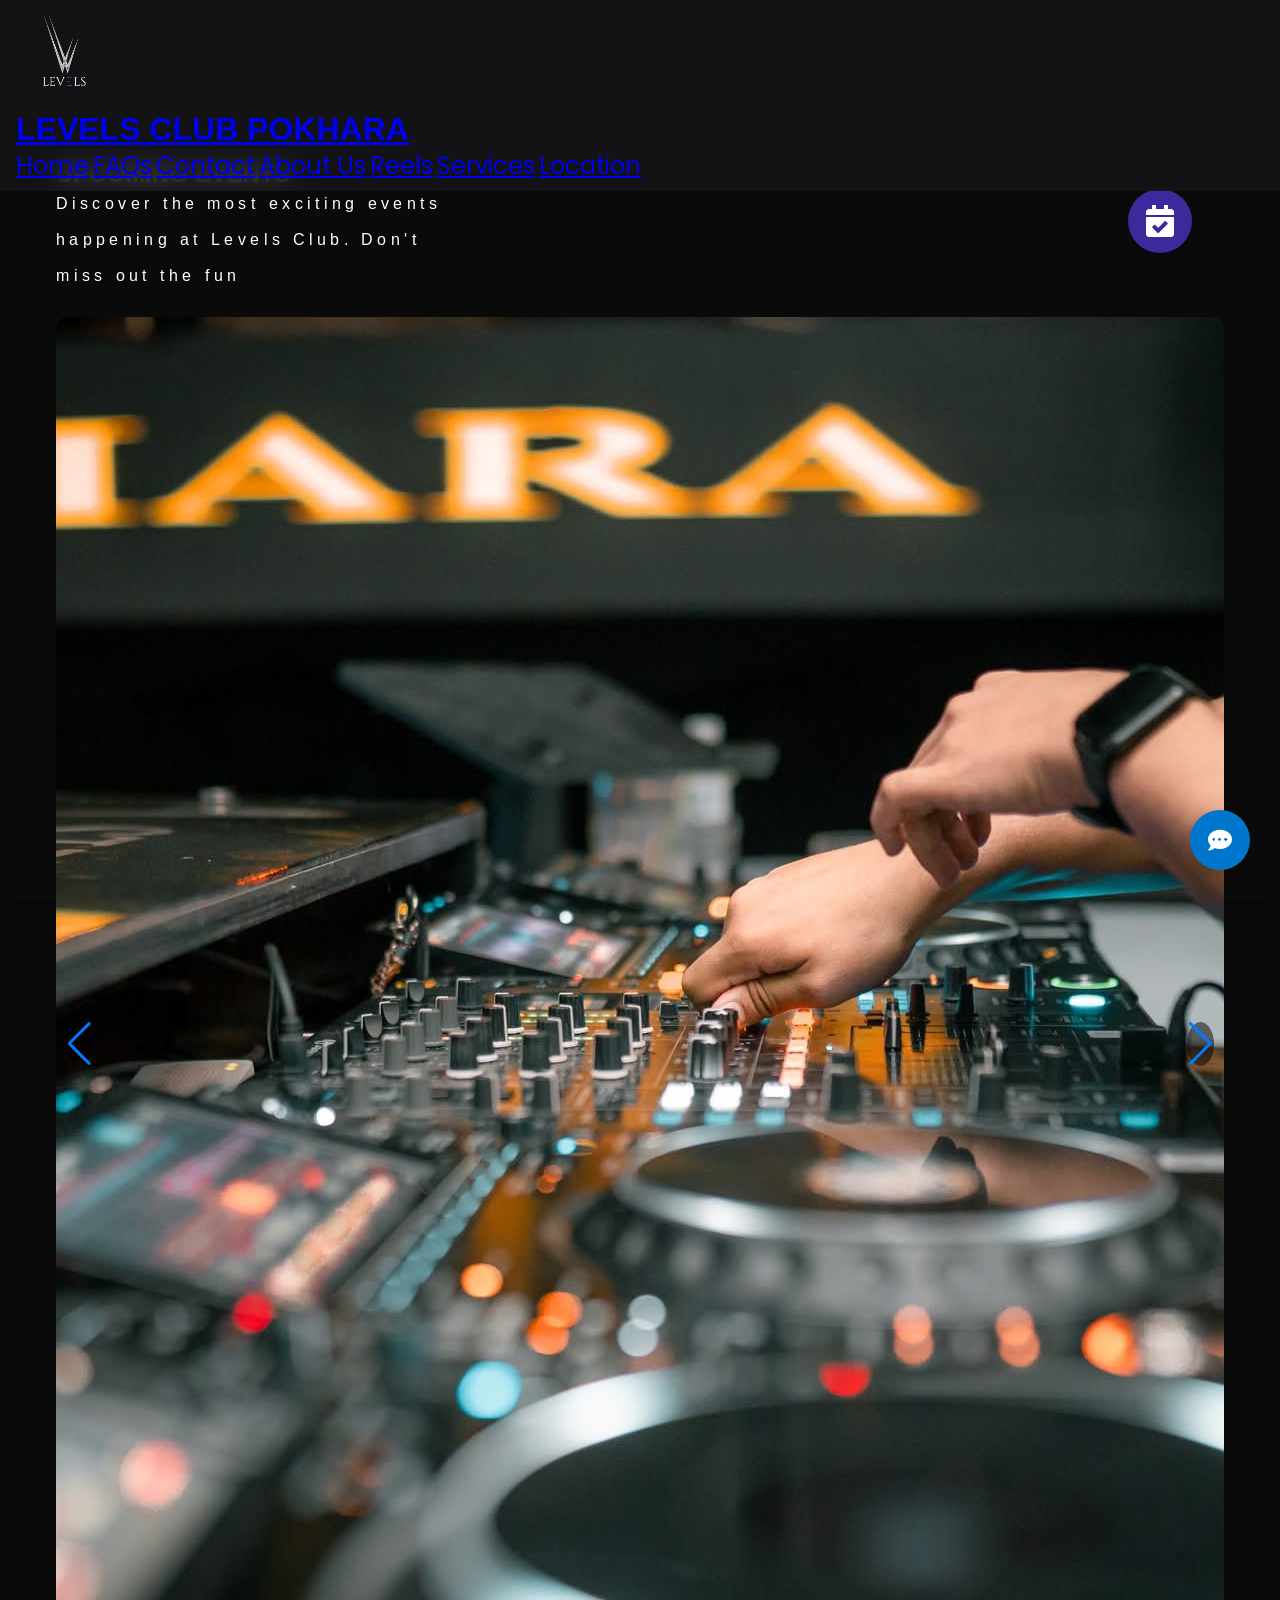
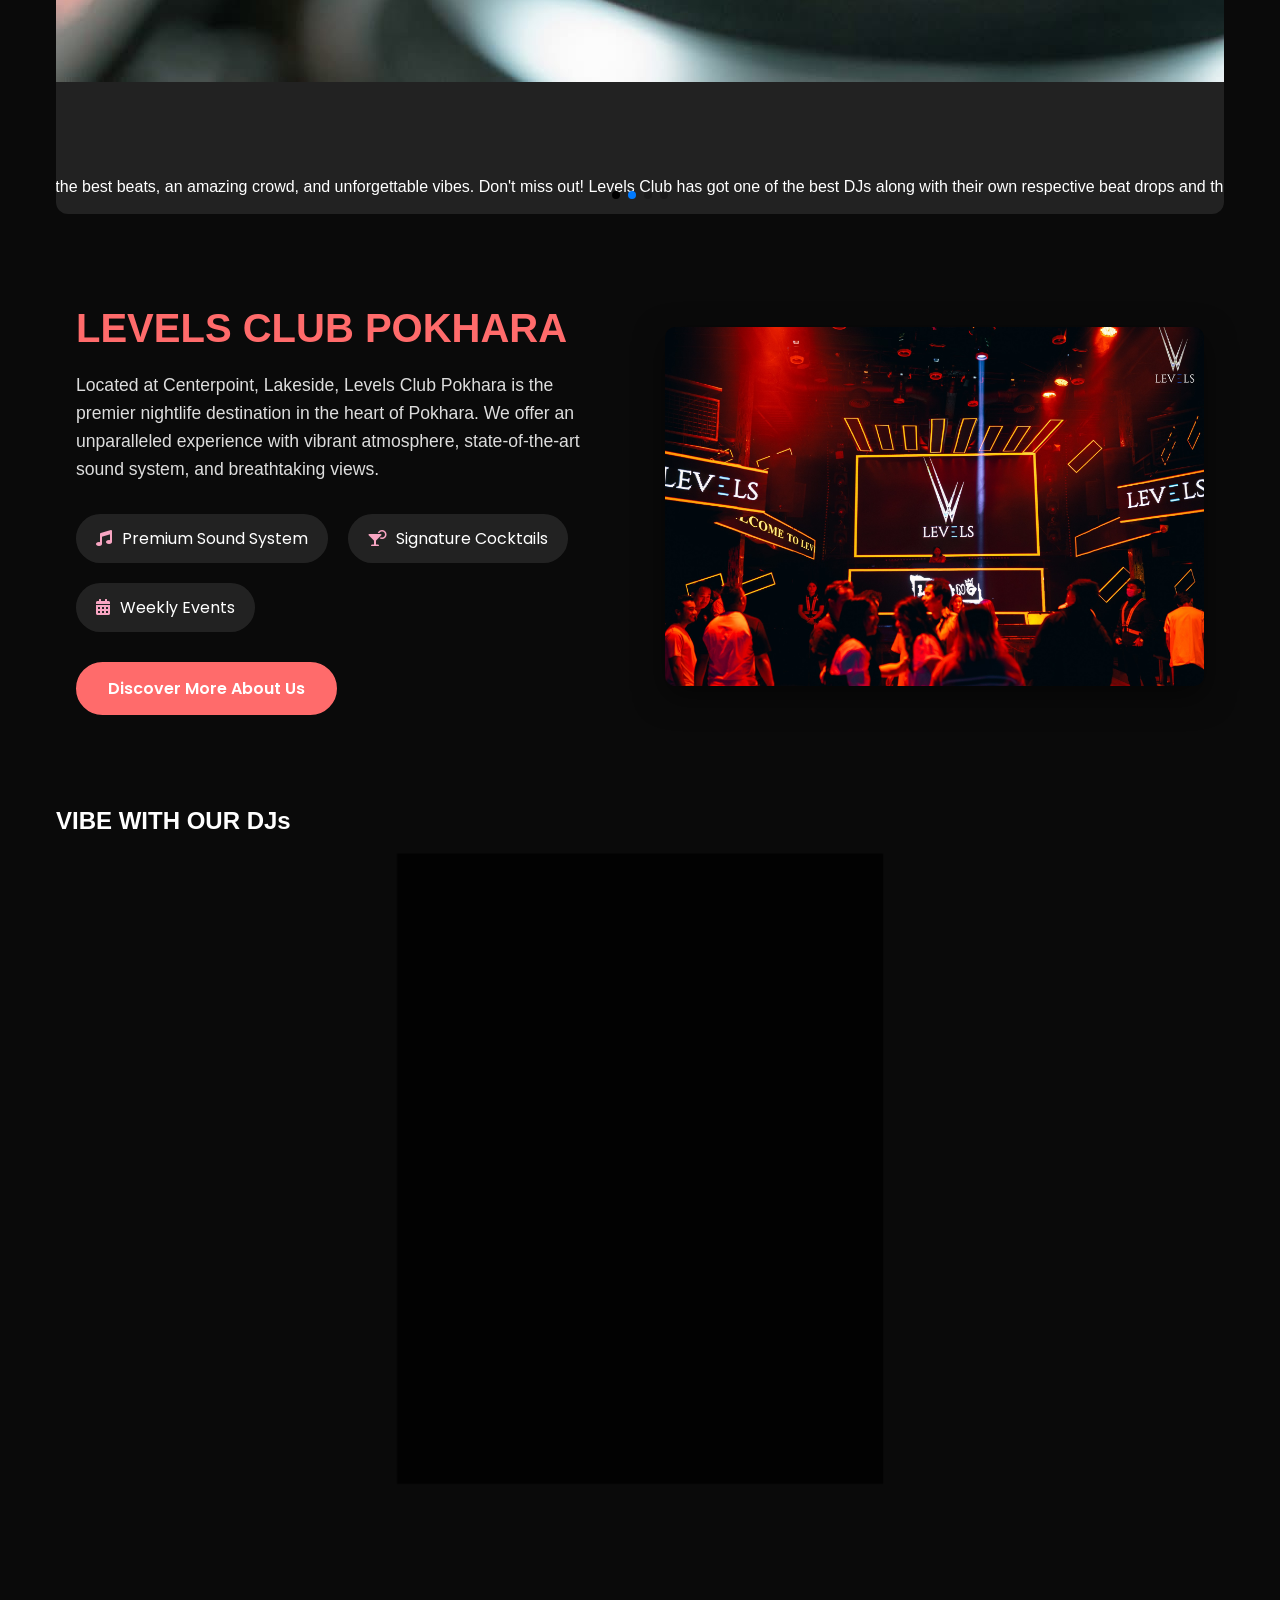
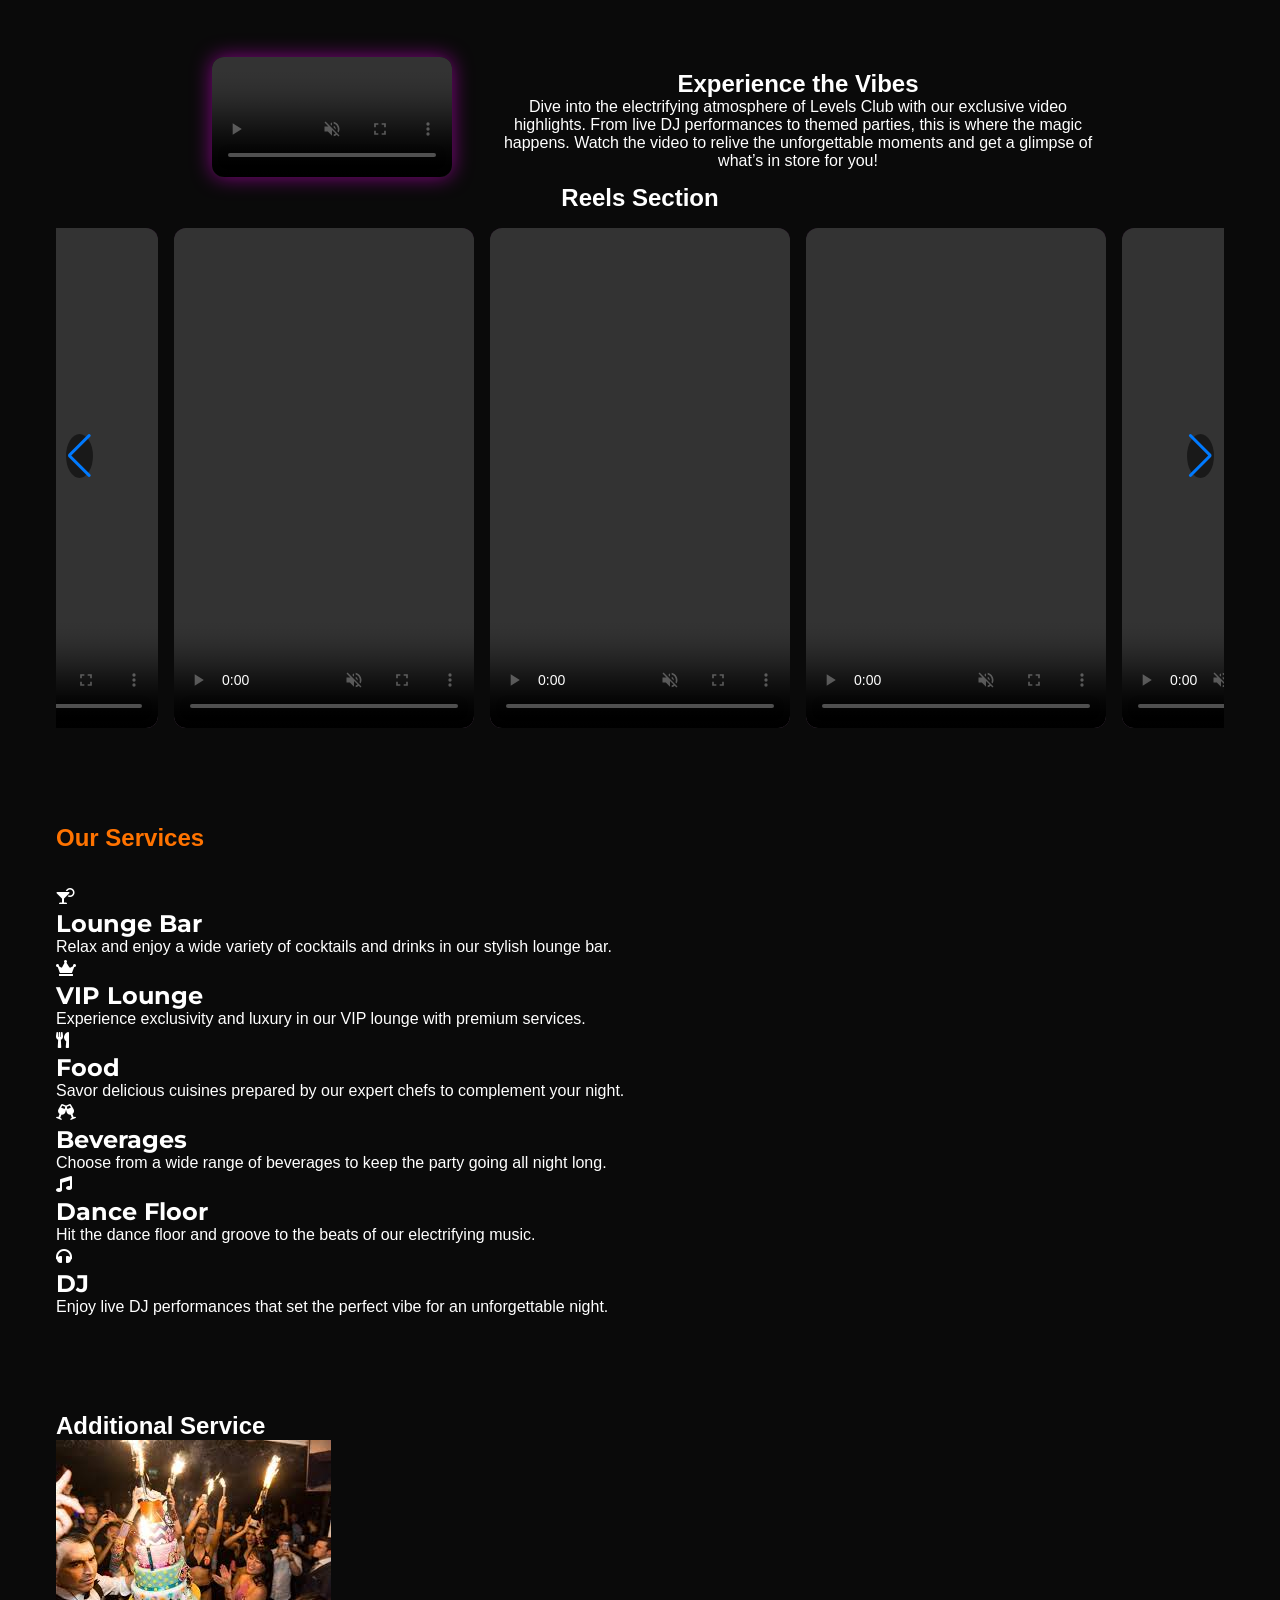
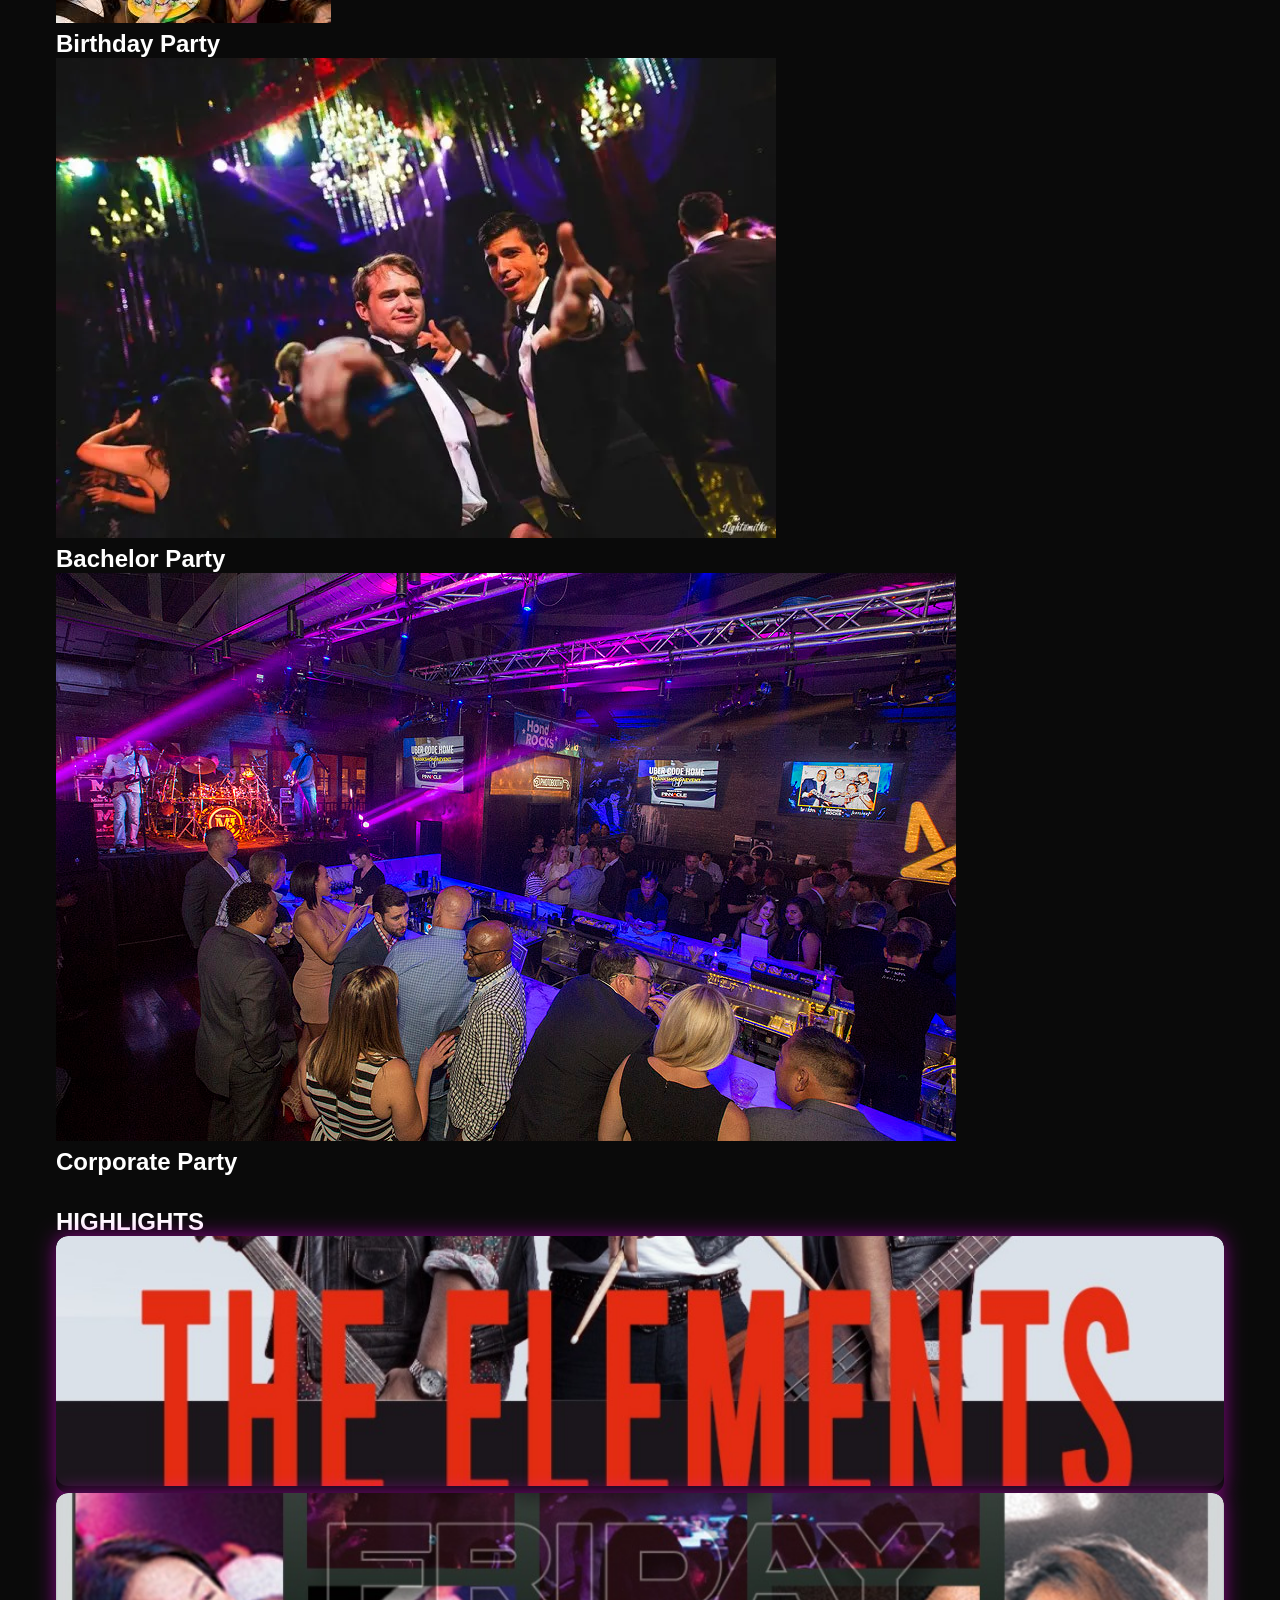
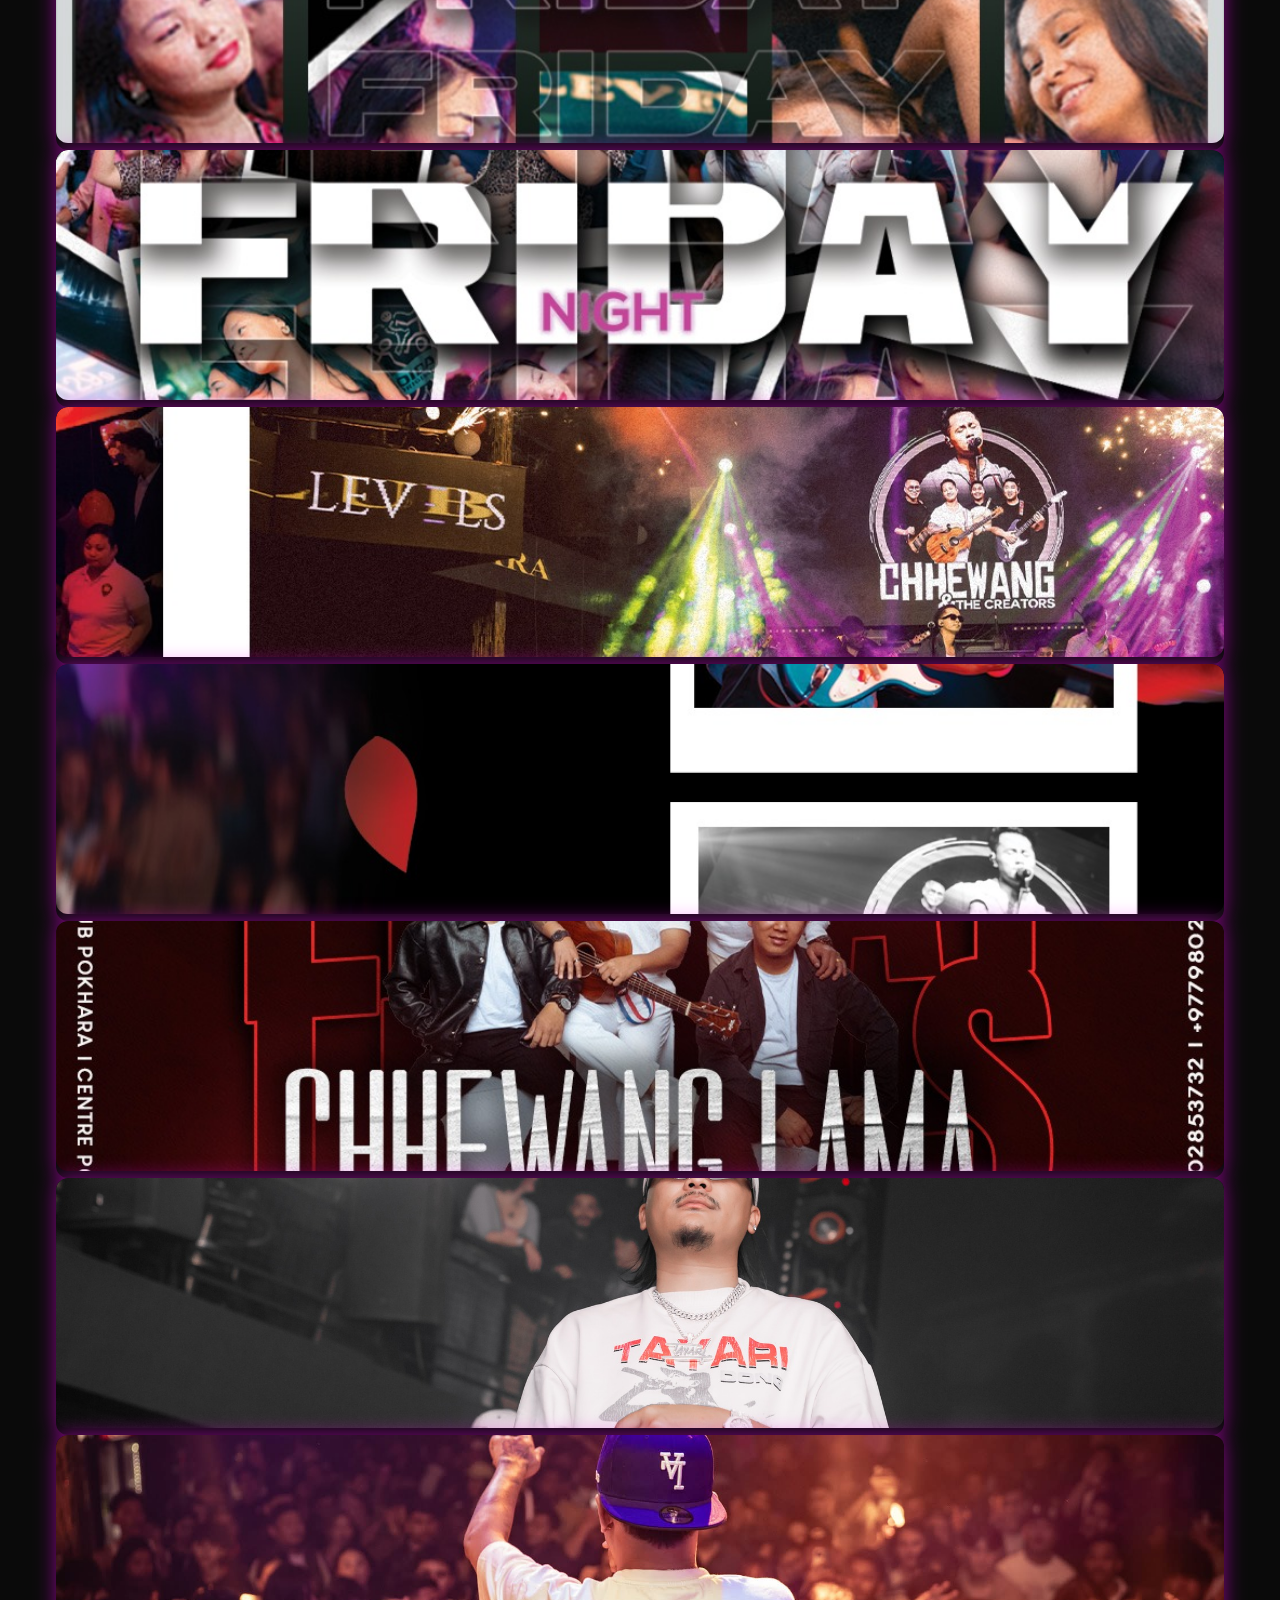
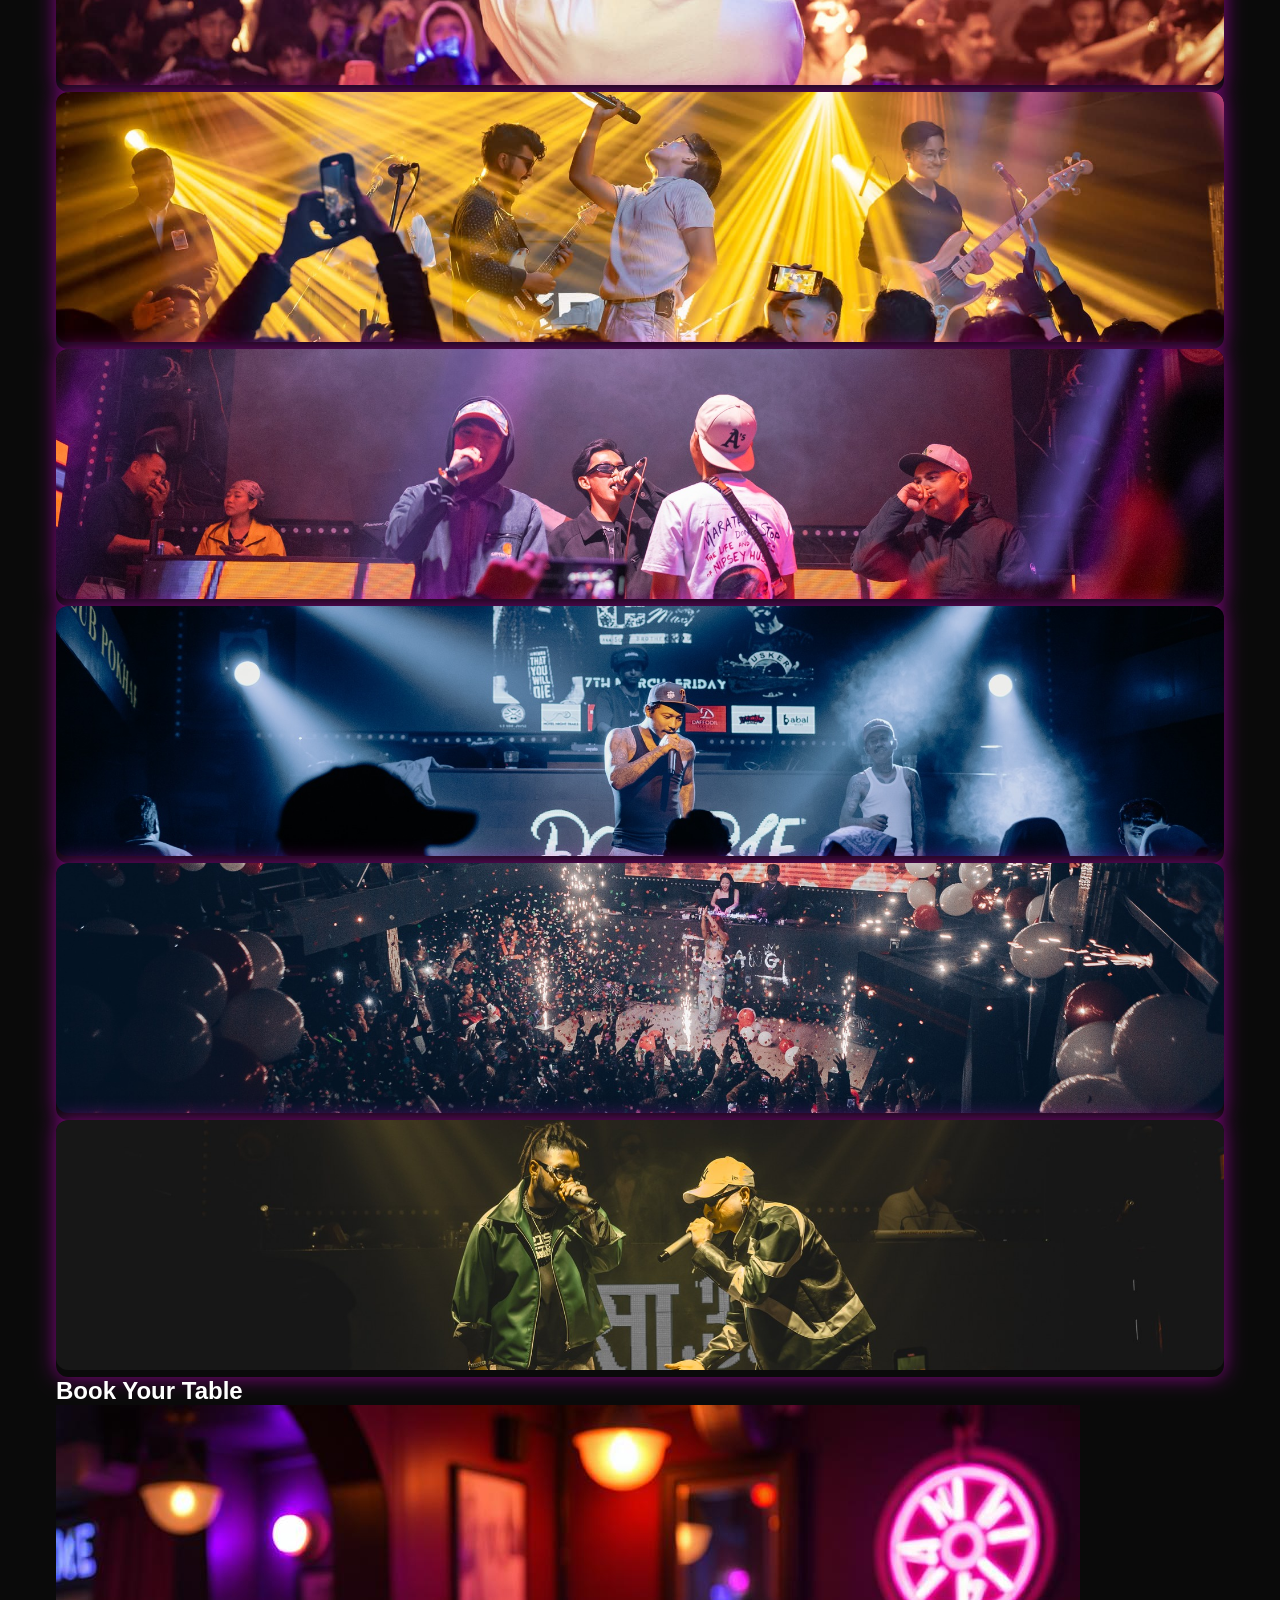
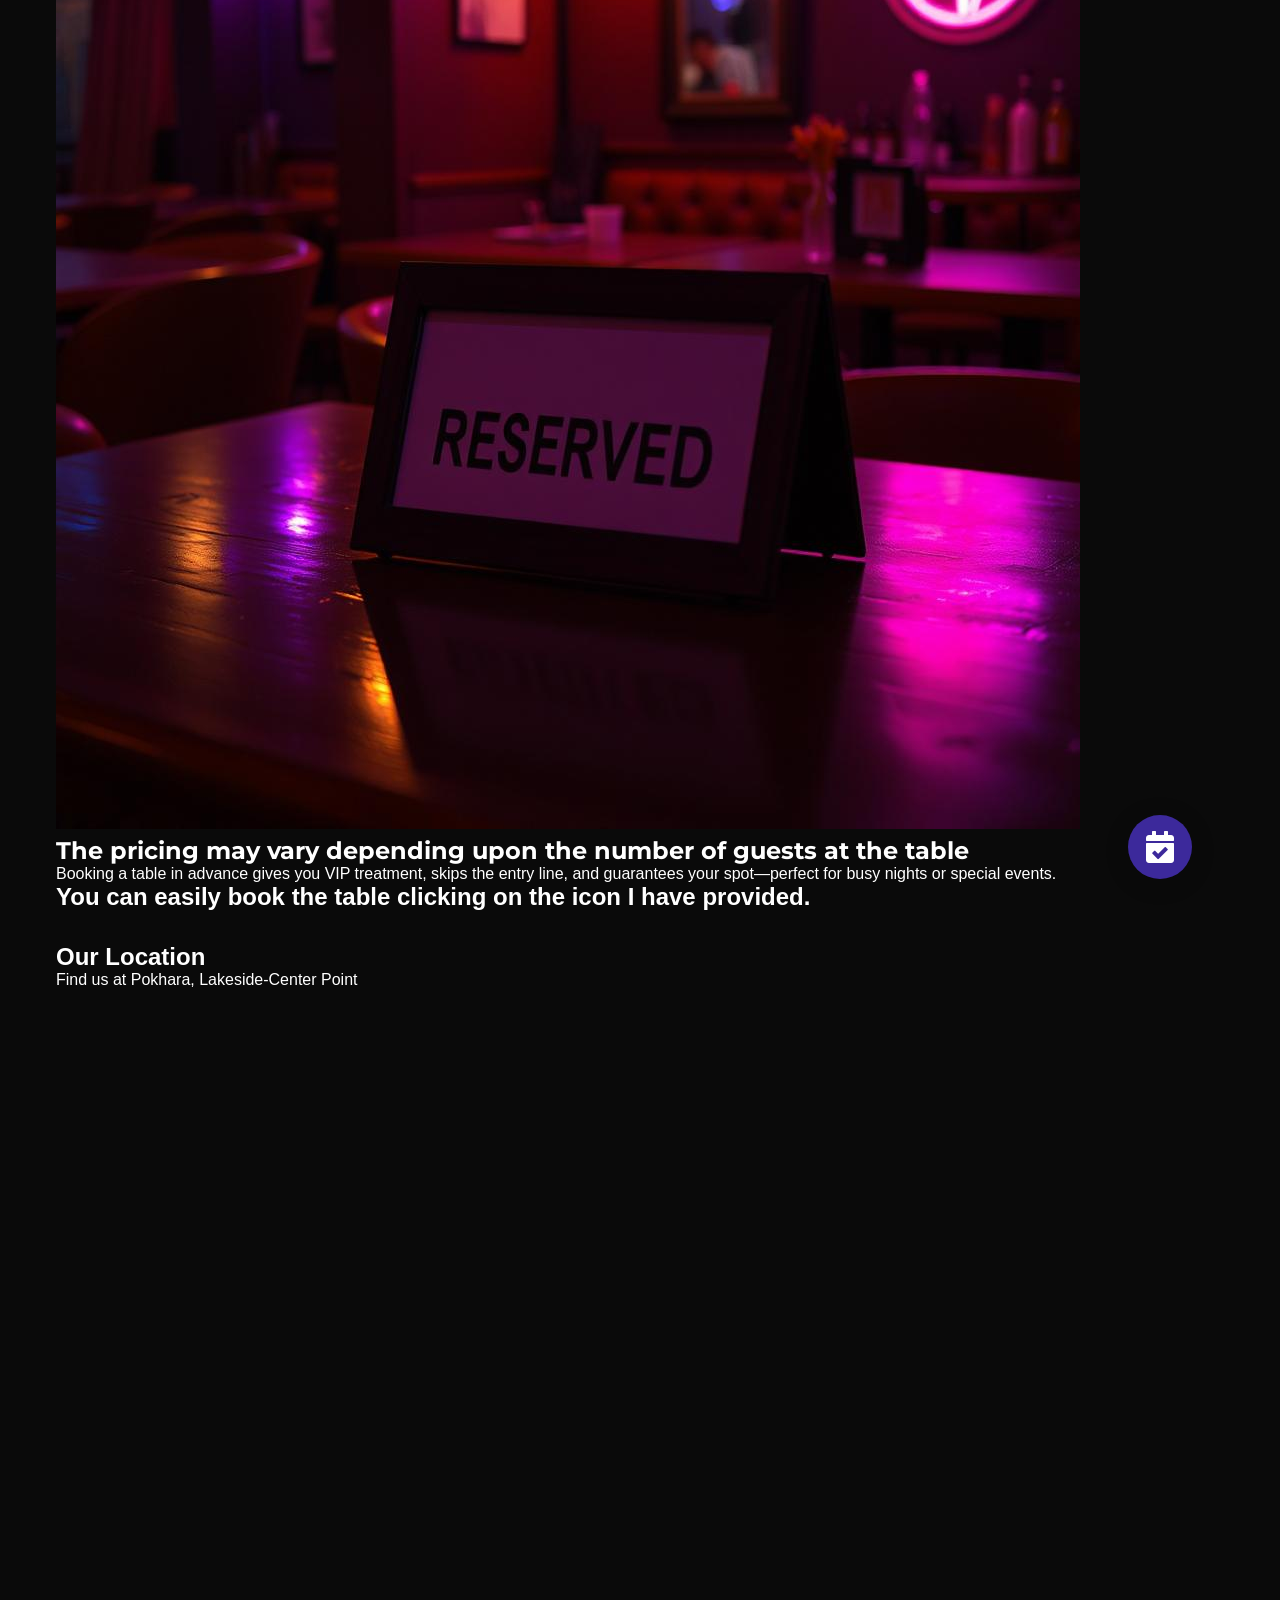
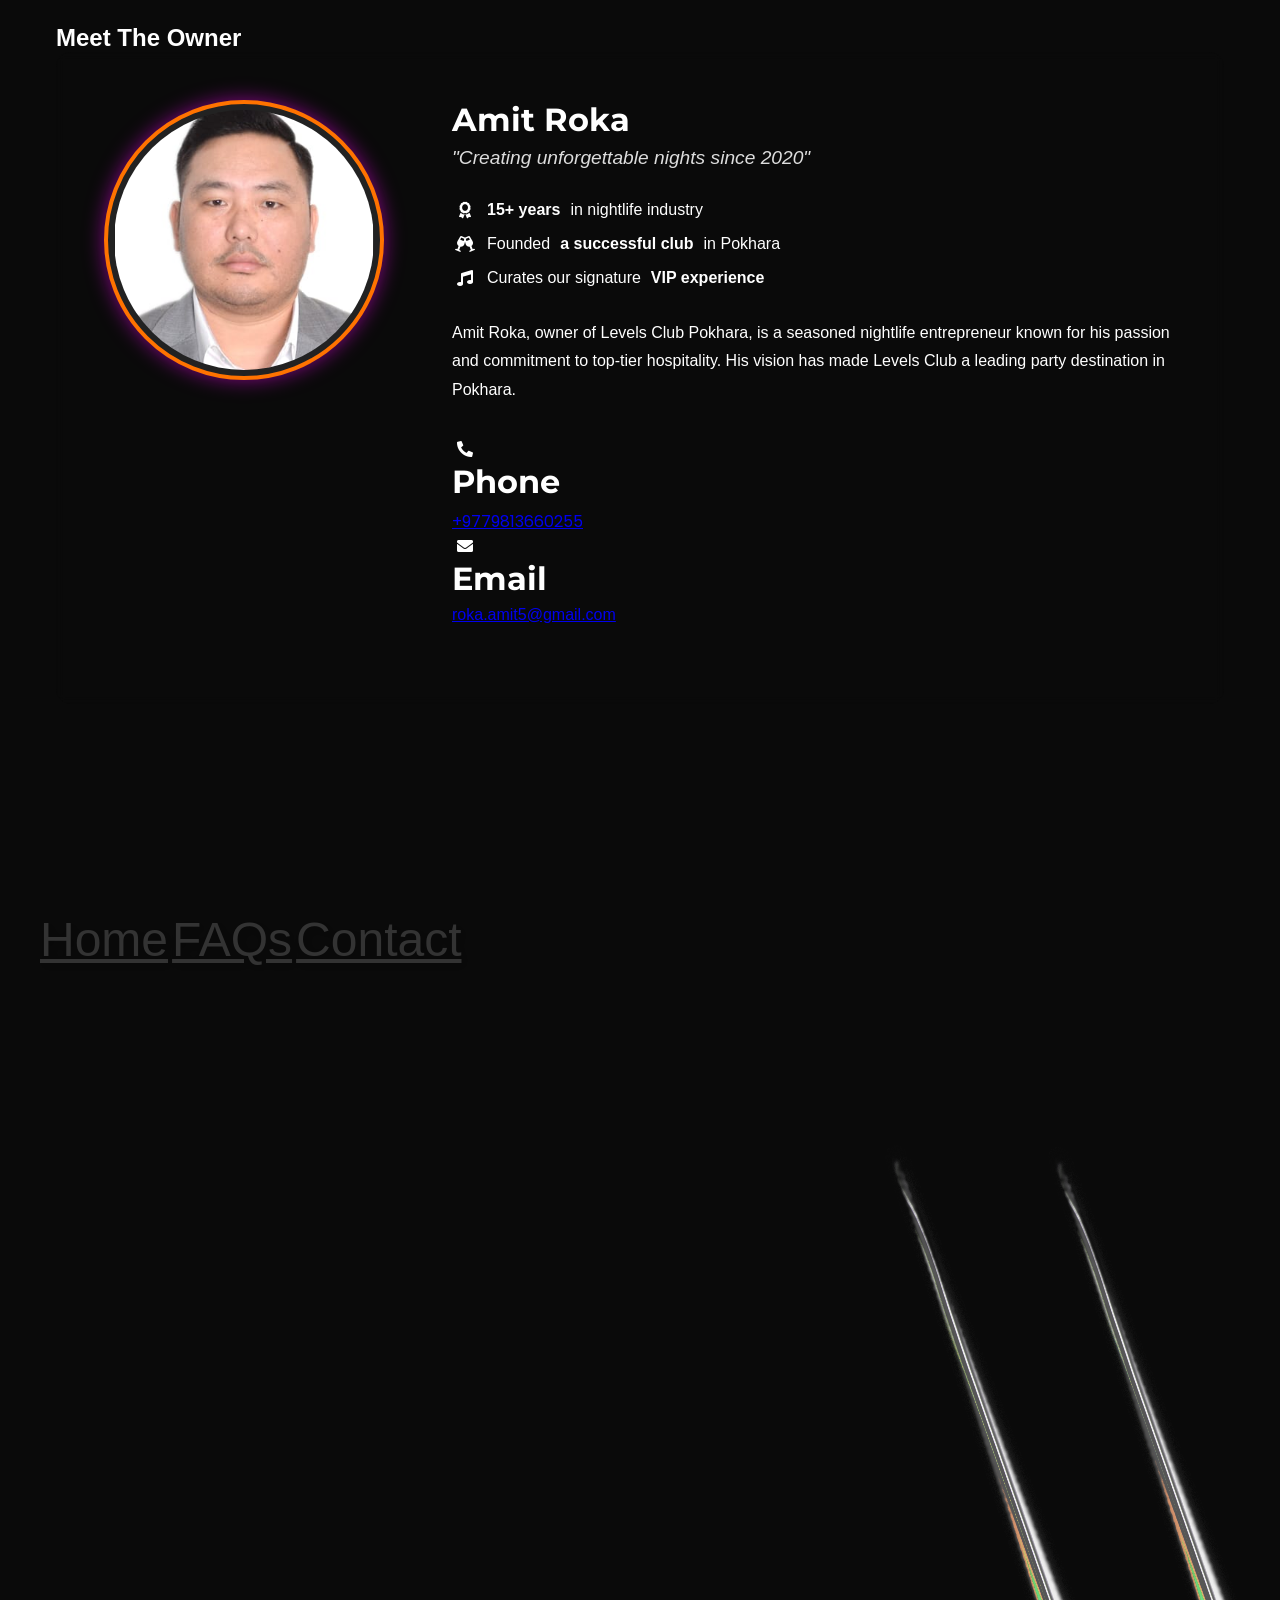
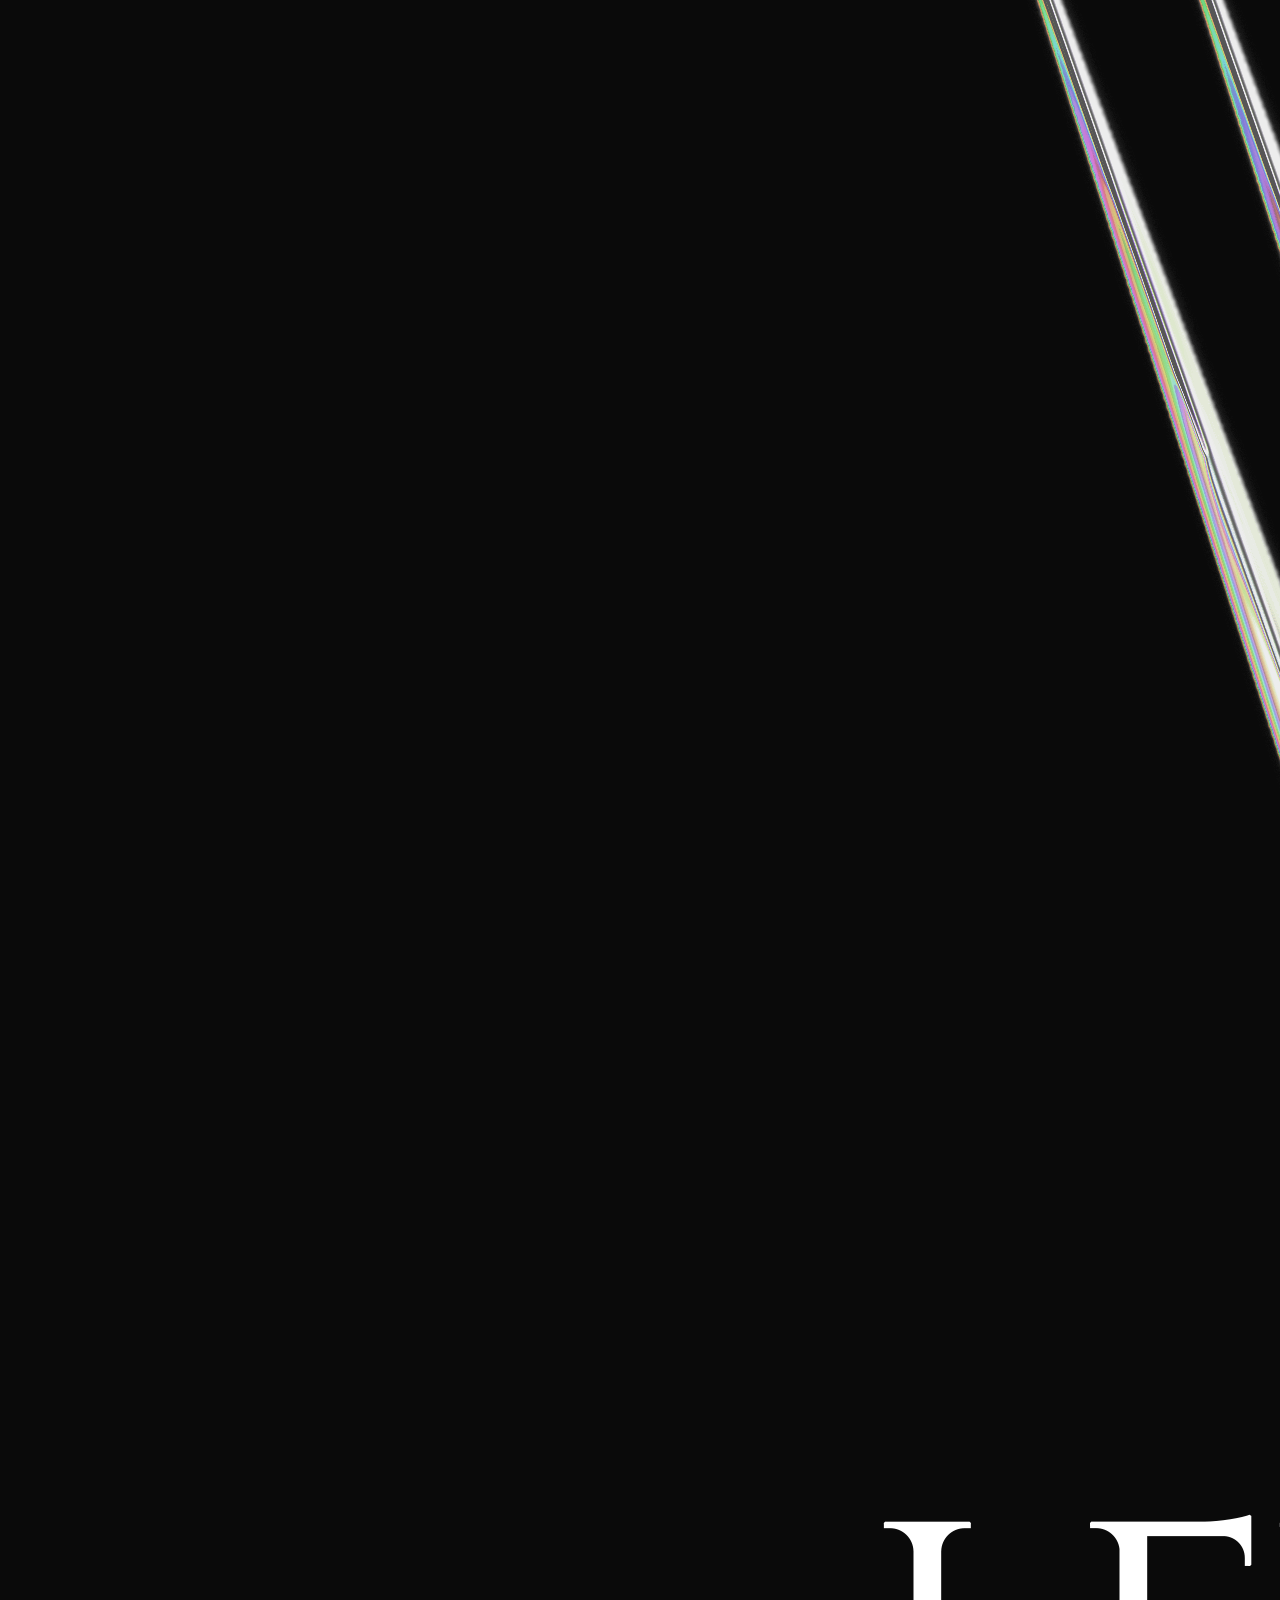
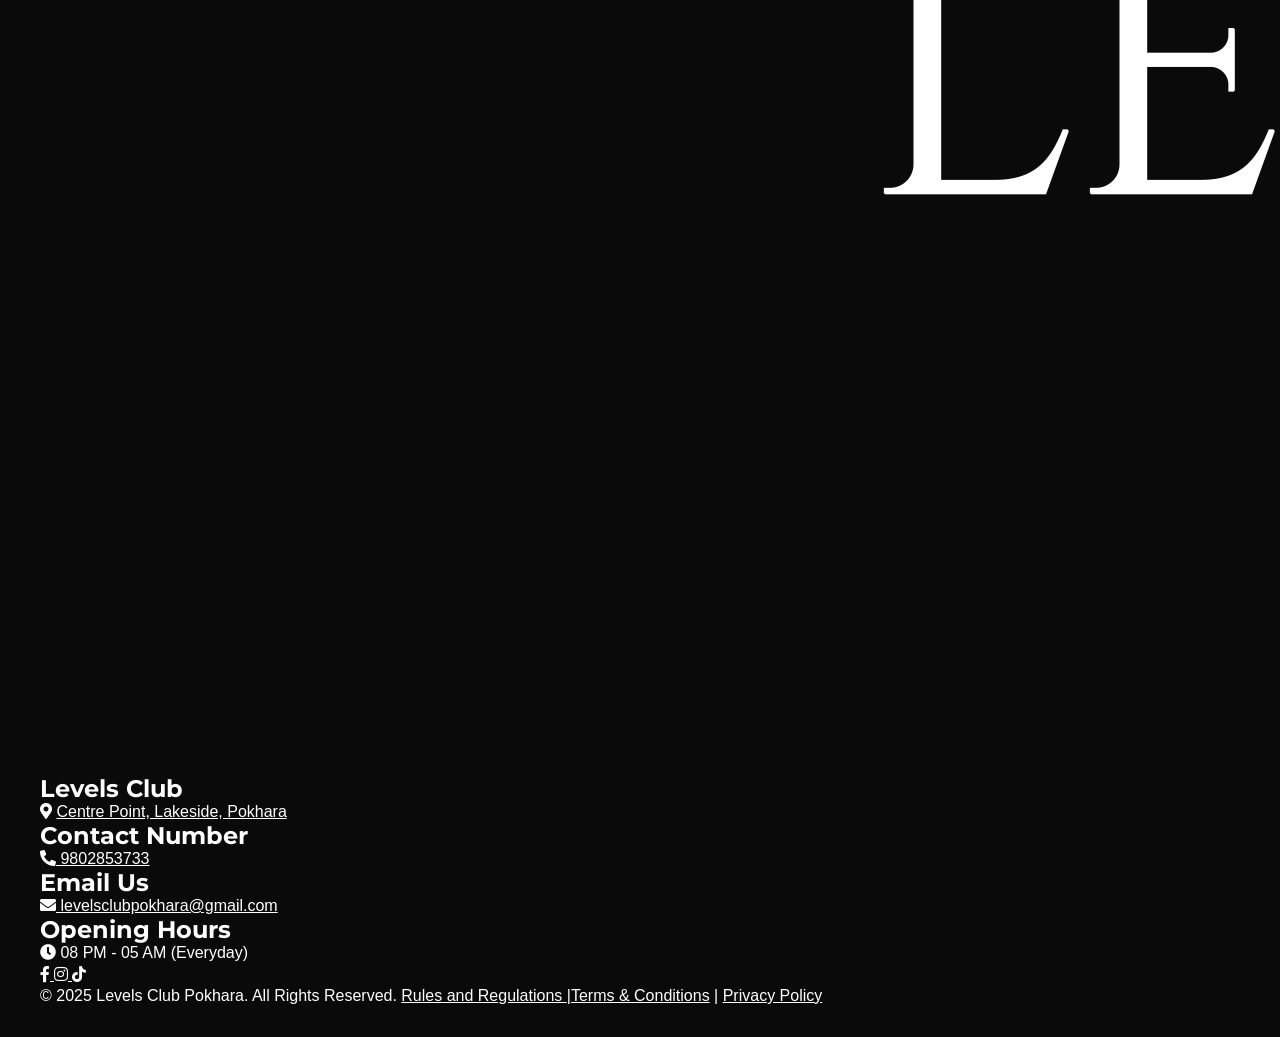
==== commit 5bcfa1da: "1" ====
--- a/index.html
+++ b/index.html
@@ -31,11 +31,15 @@
         <a href="index.html">LEVELS CLUB POKHARA</a>
       </h1>
     </div>
-    <nav class="flex justify-center space-x-8 text-lg font-bold mb-0">
-      <a href="index.html" class="hover:text-orange-500 font-bold uppercase text-2xl drop-shadow">Home</a>
-      <a href="faq.html" class="hover:text-orange-500 font-bold uppercase text-2xl drop-shadow">FAQs</a>
-      <a href="contact.html" class="hover:text-orange-500 font-bold uppercase text-2xl drop-shadow">Contact</a>
-    </nav>
+   <nav class="flex justify-center space-x-8 text-lg font-bold mb-0">
+  <a href="index.html" class="hover:text-orange-500 font-bold uppercase text-2xl drop-shadow">Home</a>
+  <a href="faq.html" class="hover:text-orange-500 font-bold uppercase text-2xl drop-shadow">FAQs</a>
+  <a href="contact.html" class="hover:text-orange-500 font-bold uppercase text-2xl drop-shadow">Contact</a>
+  <a href="#about-preview" class="hover:text-orange-500 font-bold uppercase text-2xl drop-shadow">About Us</a>
+  <a href="#reels-container" class="hover:text-orange-500 font-bold uppercase text-2xl drop-shadow">Reels</a>
+  <a href="#our-services" class="hover:text-orange-500 font-bold uppercase text-2xl drop-shadow">Services</a>
+  <a href="#location" class="hover:text-orange-500 font-bold uppercase text-2xl drop-shadow">Location</a>
+</nav>
   </div>
 </header>
 <script>
@@ -280,7 +284,7 @@
                   icons.style.display = icons.style.display === "flex" ? "none" : "flex";
                 }
               </script>
-      <section class="about-preview">
+      <section class="about-preview" id="about-preview">
     <div class="about-preview-container">
         <div class="about-preview-text justify-center text-center">
             <h2>LEVELS CLUB POKHARA</h2>
@@ -391,7 +395,7 @@
         color: #ff6b6b;
     }
     
-    /* Responsive Design */
+
     @media (max-width: 768px) {
         .about-preview-container {
             flex-direction: column;
@@ -543,6 +547,24 @@
                                 <div class="swiper-slide">
                                     <video autoplay loop muted controls class="rounded-lg shadow-lg" style="width: 300px; height: 500px;">
                                       <source src="gallery/reels4.mp4" type="video/mp4">
+                                      Your browser does not support the video tag.
+                                    </video>
+                                  </div>
+                                     <div class="swiper-slide">
+                                    <video autoplay loop muted controls class="rounded-lg shadow-lg" style="width: 300px; height: 500px;">
+                                      <source src="gallery/reels5.mp4" type="video/mp4">
+                                      Your browser does not support the video tag.
+                                    </video>
+                                  </div>
+                                     <div class="swiper-slide">
+                                    <video autoplay loop muted controls class="rounded-lg shadow-lg" style="width: 300px; height: 500px;">
+                                      <source src="gallery/reels6.mp4" type="video/mp4">
+                                      Your browser does not support the video tag.
+                                    </video>
+                                  </div>
+                                     <div class="swiper-slide">
+                                    <video autoplay loop muted controls class="rounded-lg shadow-lg" style="width: 300px; height: 500px;">
+                                      <source src="gallery/reels7.mp4" type="video/mp4">
                                       Your browser does not support the video tag.
                                     </video>
                                   </div>
@@ -717,6 +739,18 @@
         <h3>The Elements</h3>
         <p>The Elements, Nepal’s top contemporary band, perform live at Levels Club Pokhara on July 4, 2025. Don’t miss their soulful melodies and energetic stage presence—join us for an unforgettable night!</p></div>
 </div>
+</div>
+
+              <div class="grid-item">
+    <img src="gallery/flyer1.jpg" alt="Friday Flyer">
+    <div class="overlay">
+        <h3>Firday Flyer</h3>
+        <p>
+            The Friday Flyer at Levels Club Pokhara is your ticket to the hottest party in town! Every Friday night, the club comes alive with electrifying music, vibrant lights, and an energetic crowd ready to dance the night away. Experience top DJs, signature cocktails, and an unbeatable atmosphere where Pokhara comes to party. Don’t miss out—grab your friends and make unforgettable memories at Levels Club every Friday!
+        </p>
+    </div>
+    </div>
+
 <div class="grid-item">
     <img src="gallery/friday.jpg" alt="Friday Night Vibes">
     <div class="overlay">
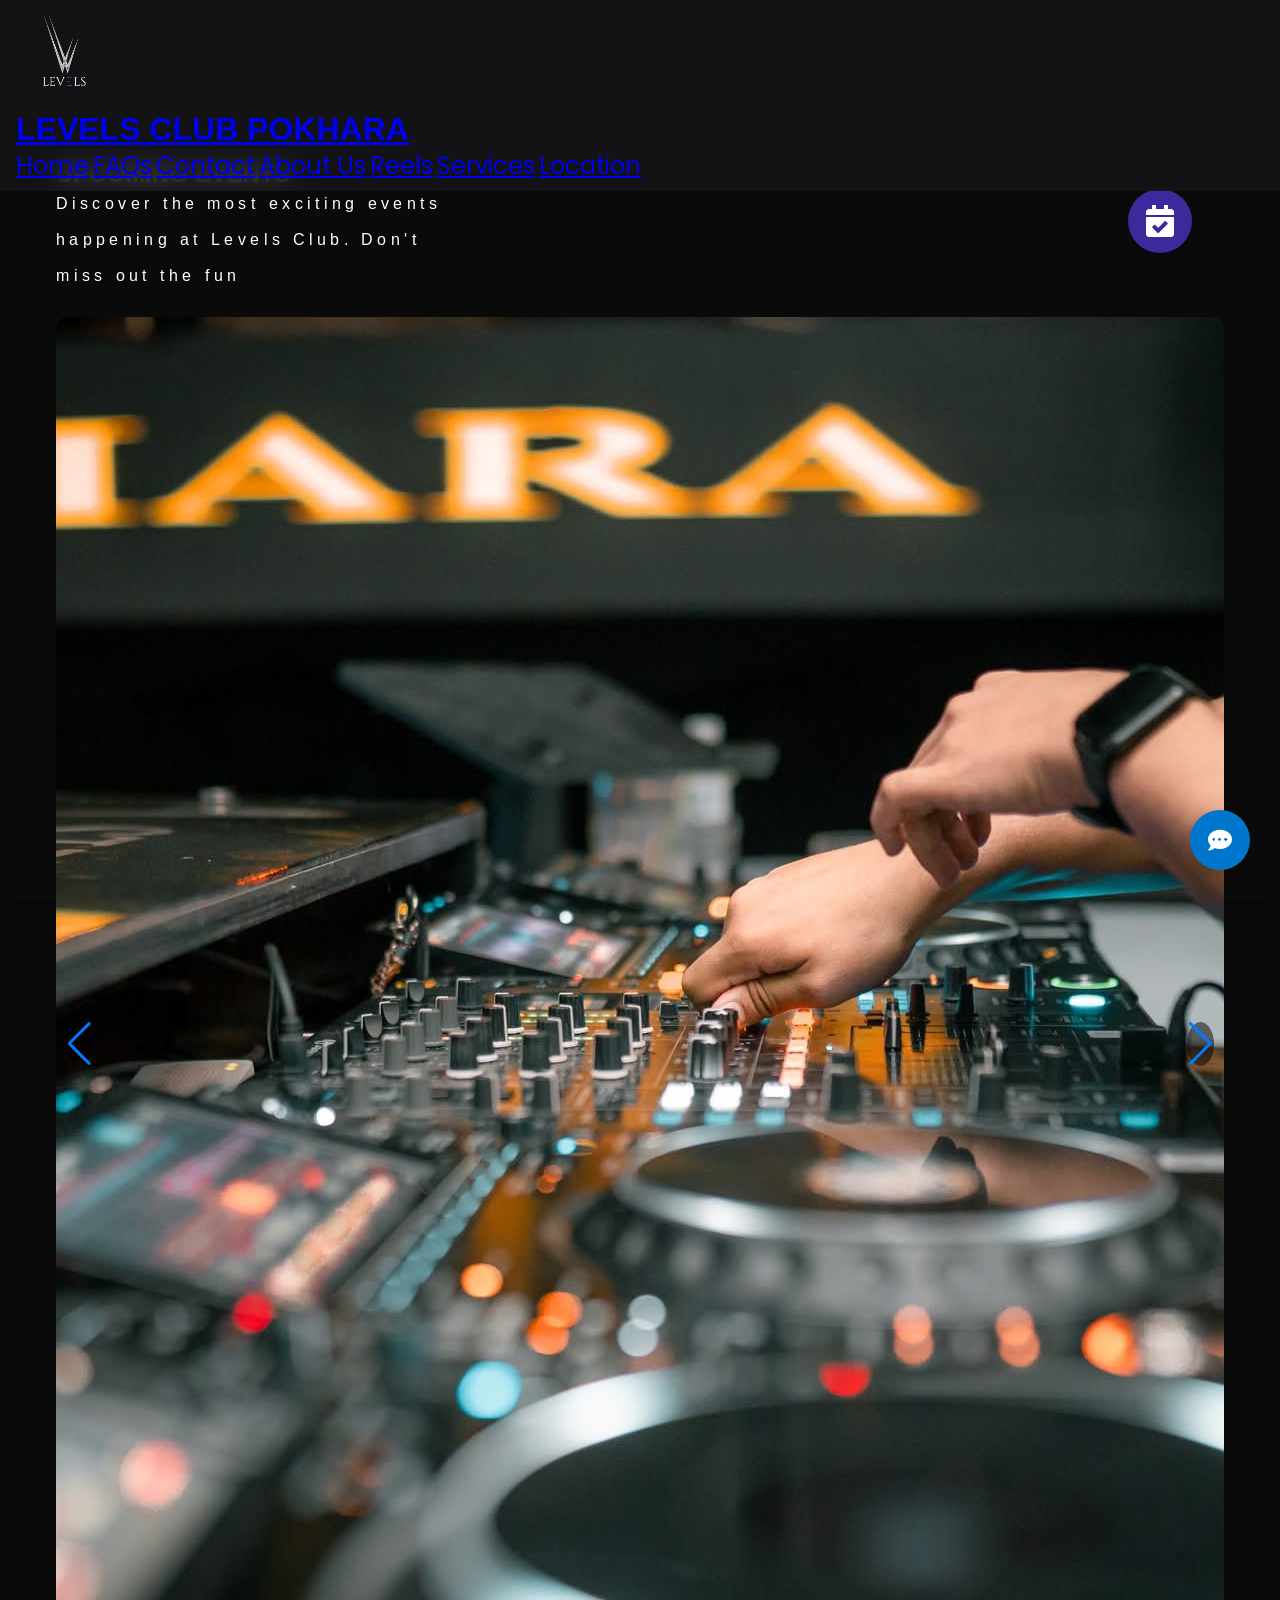
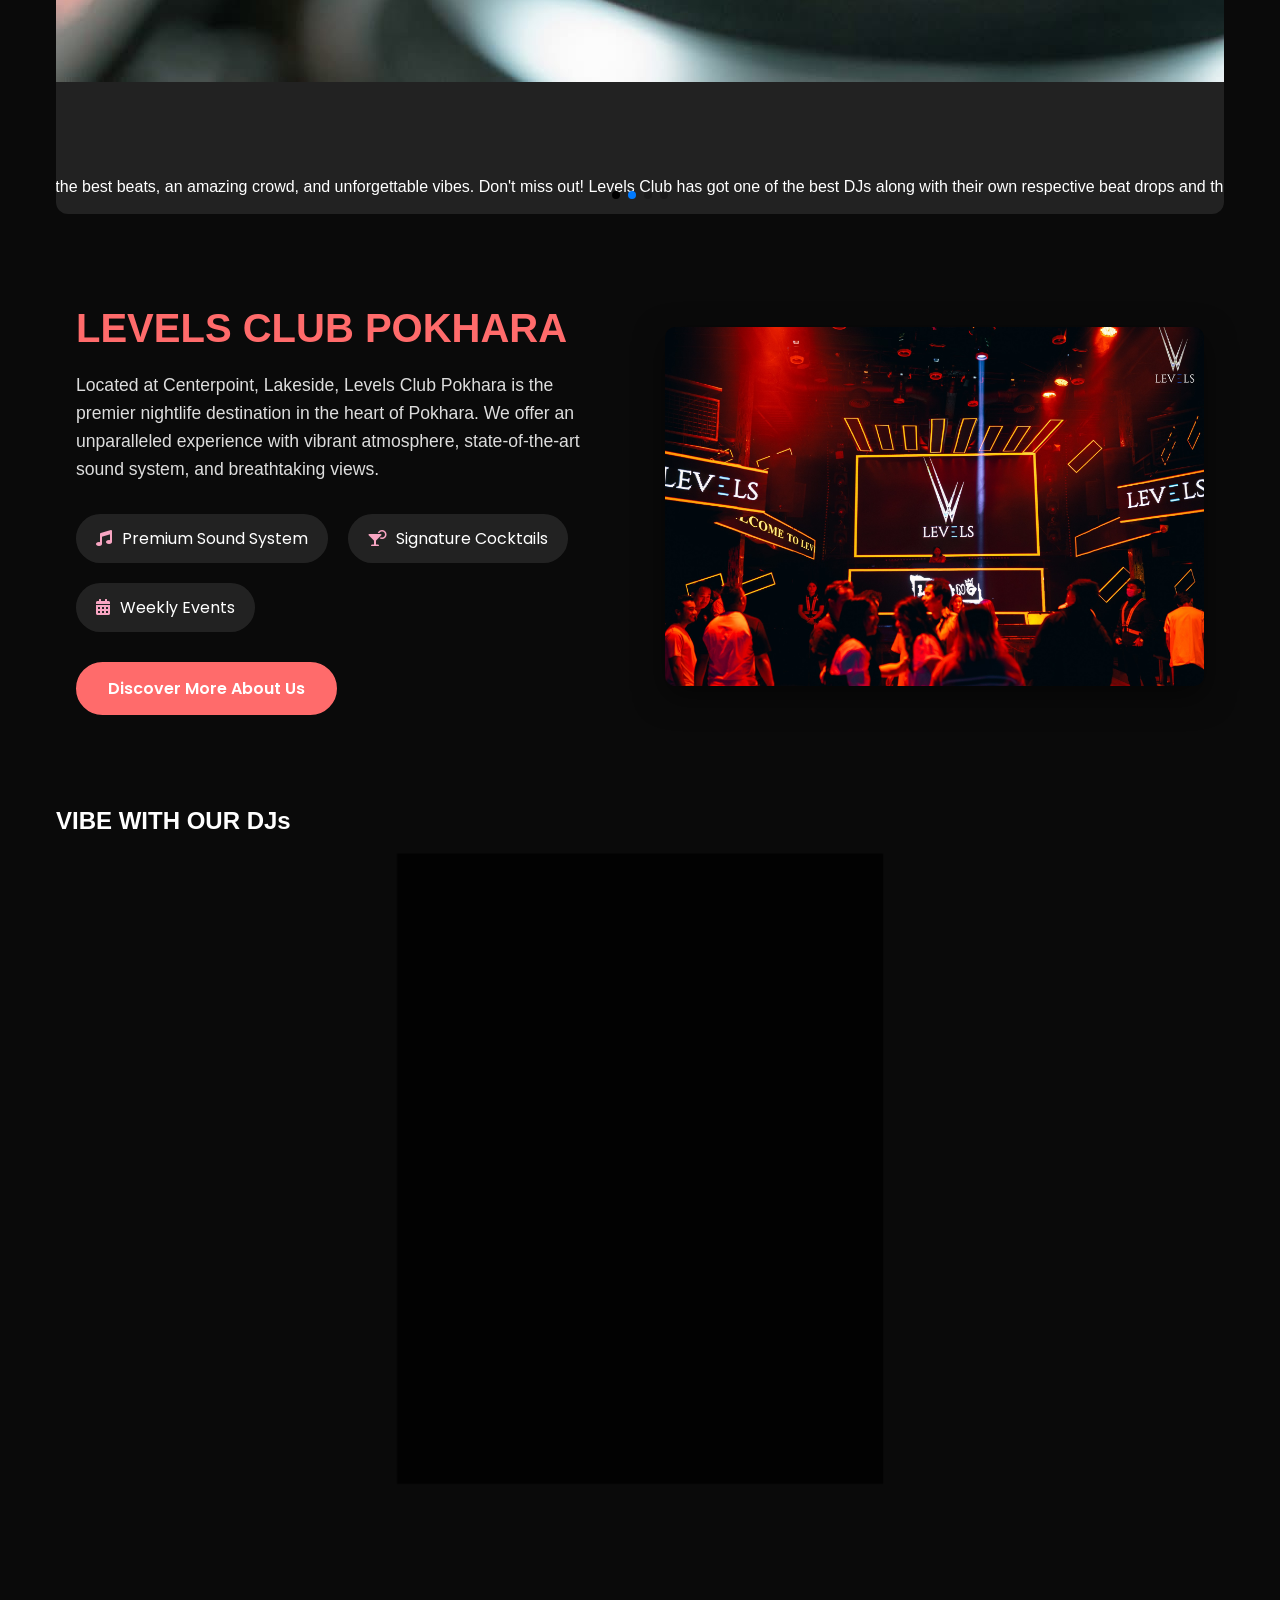
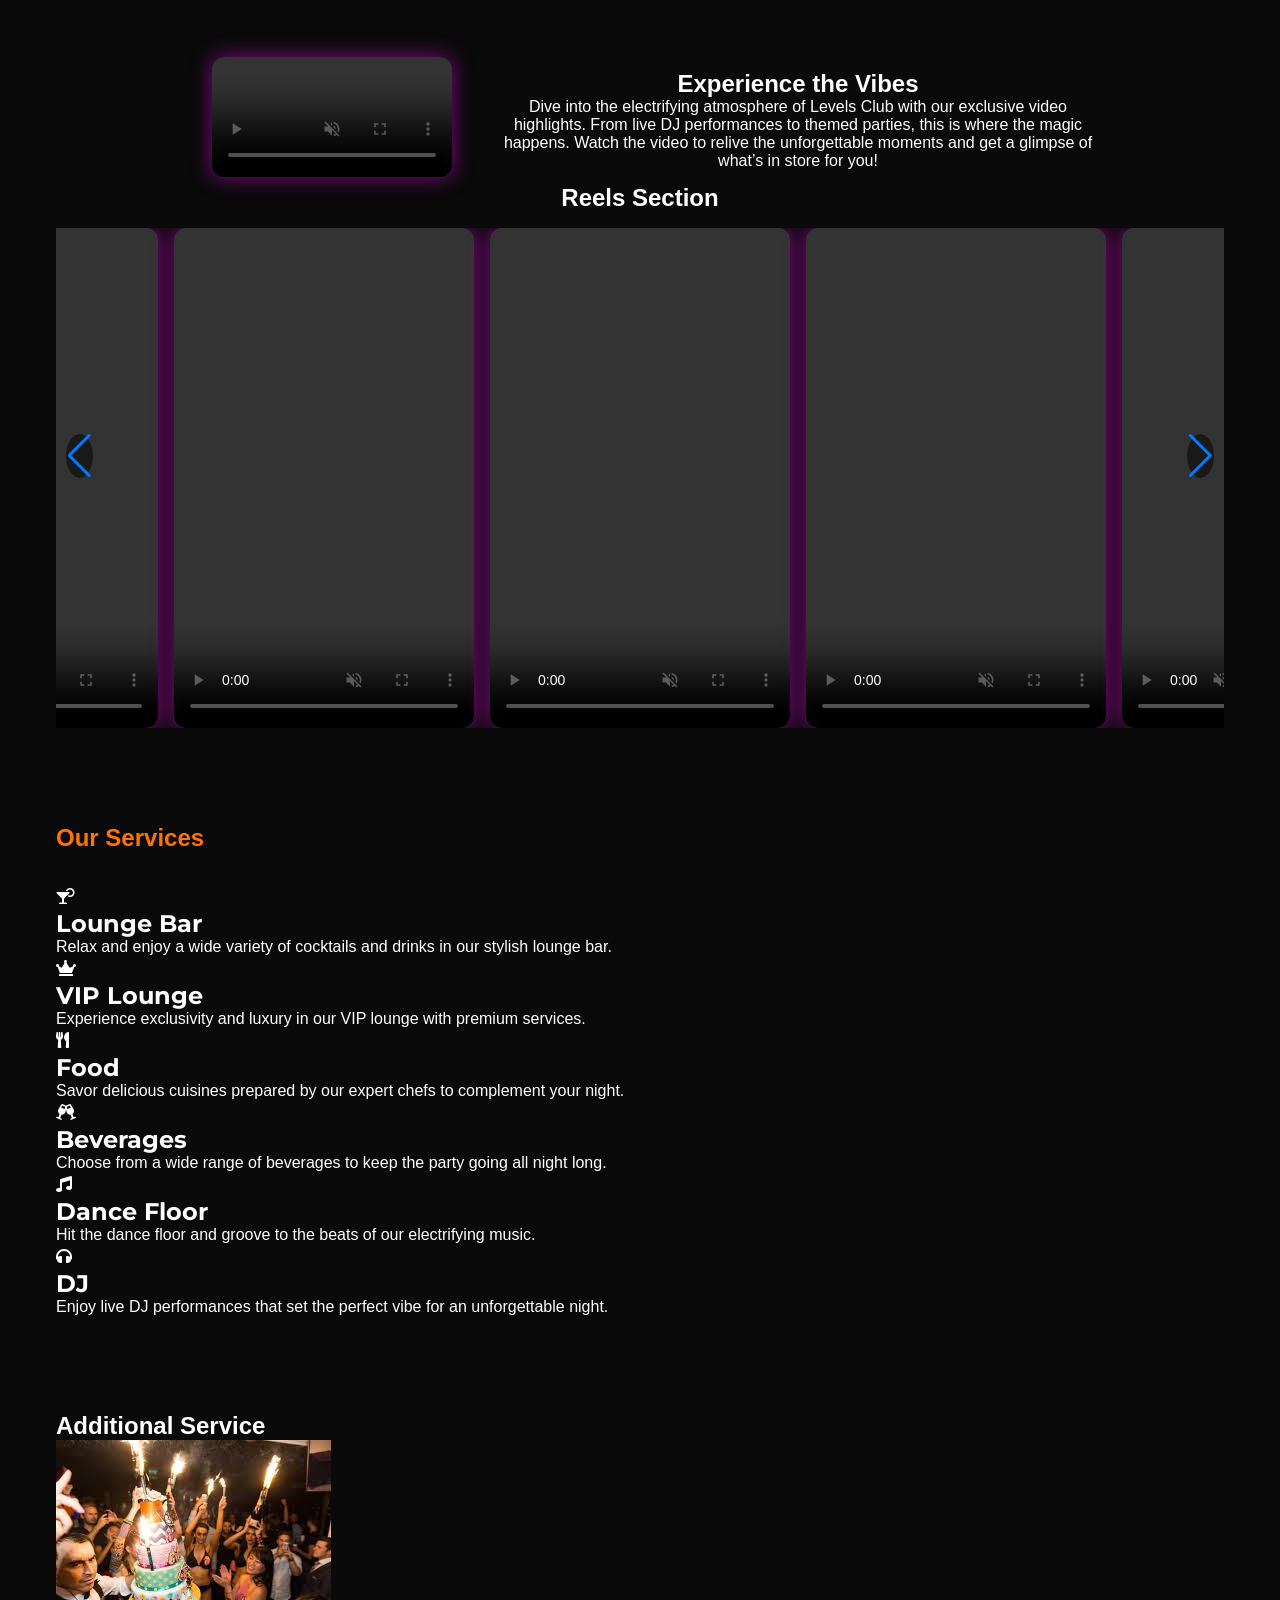
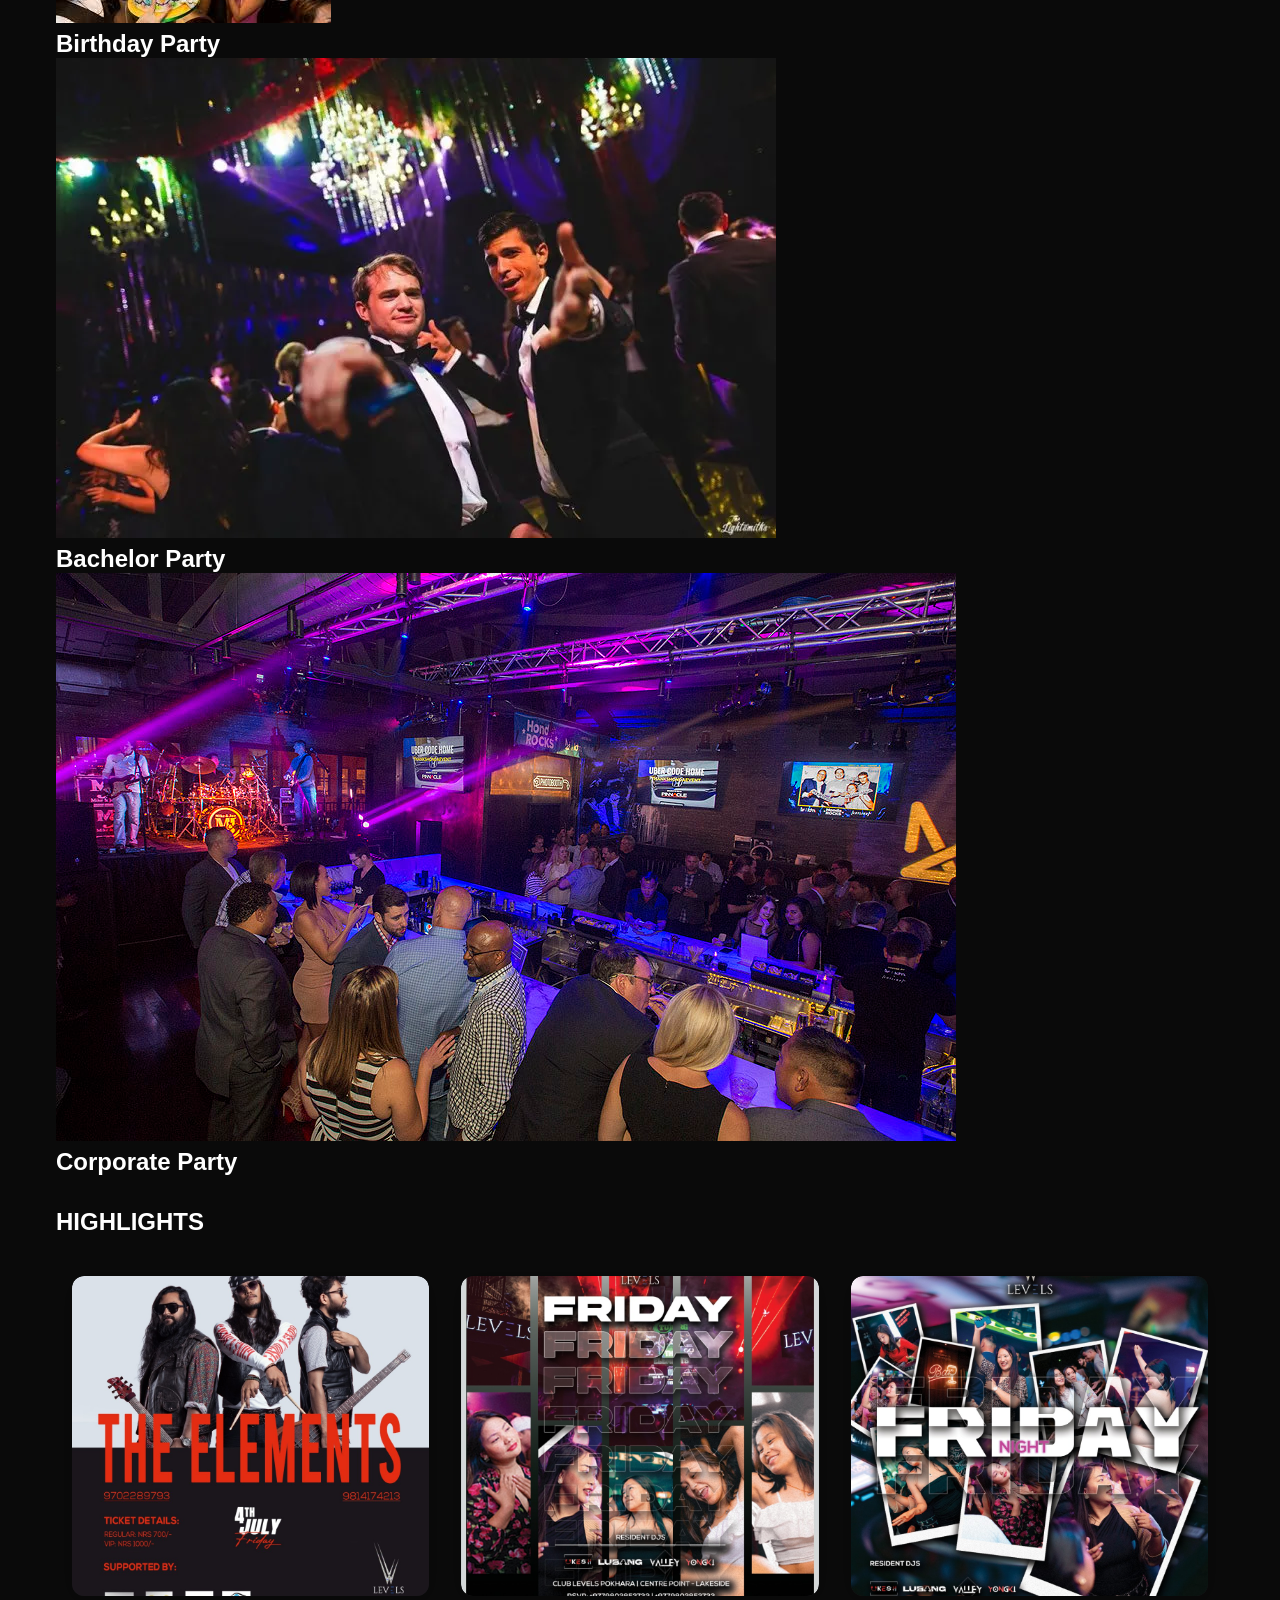
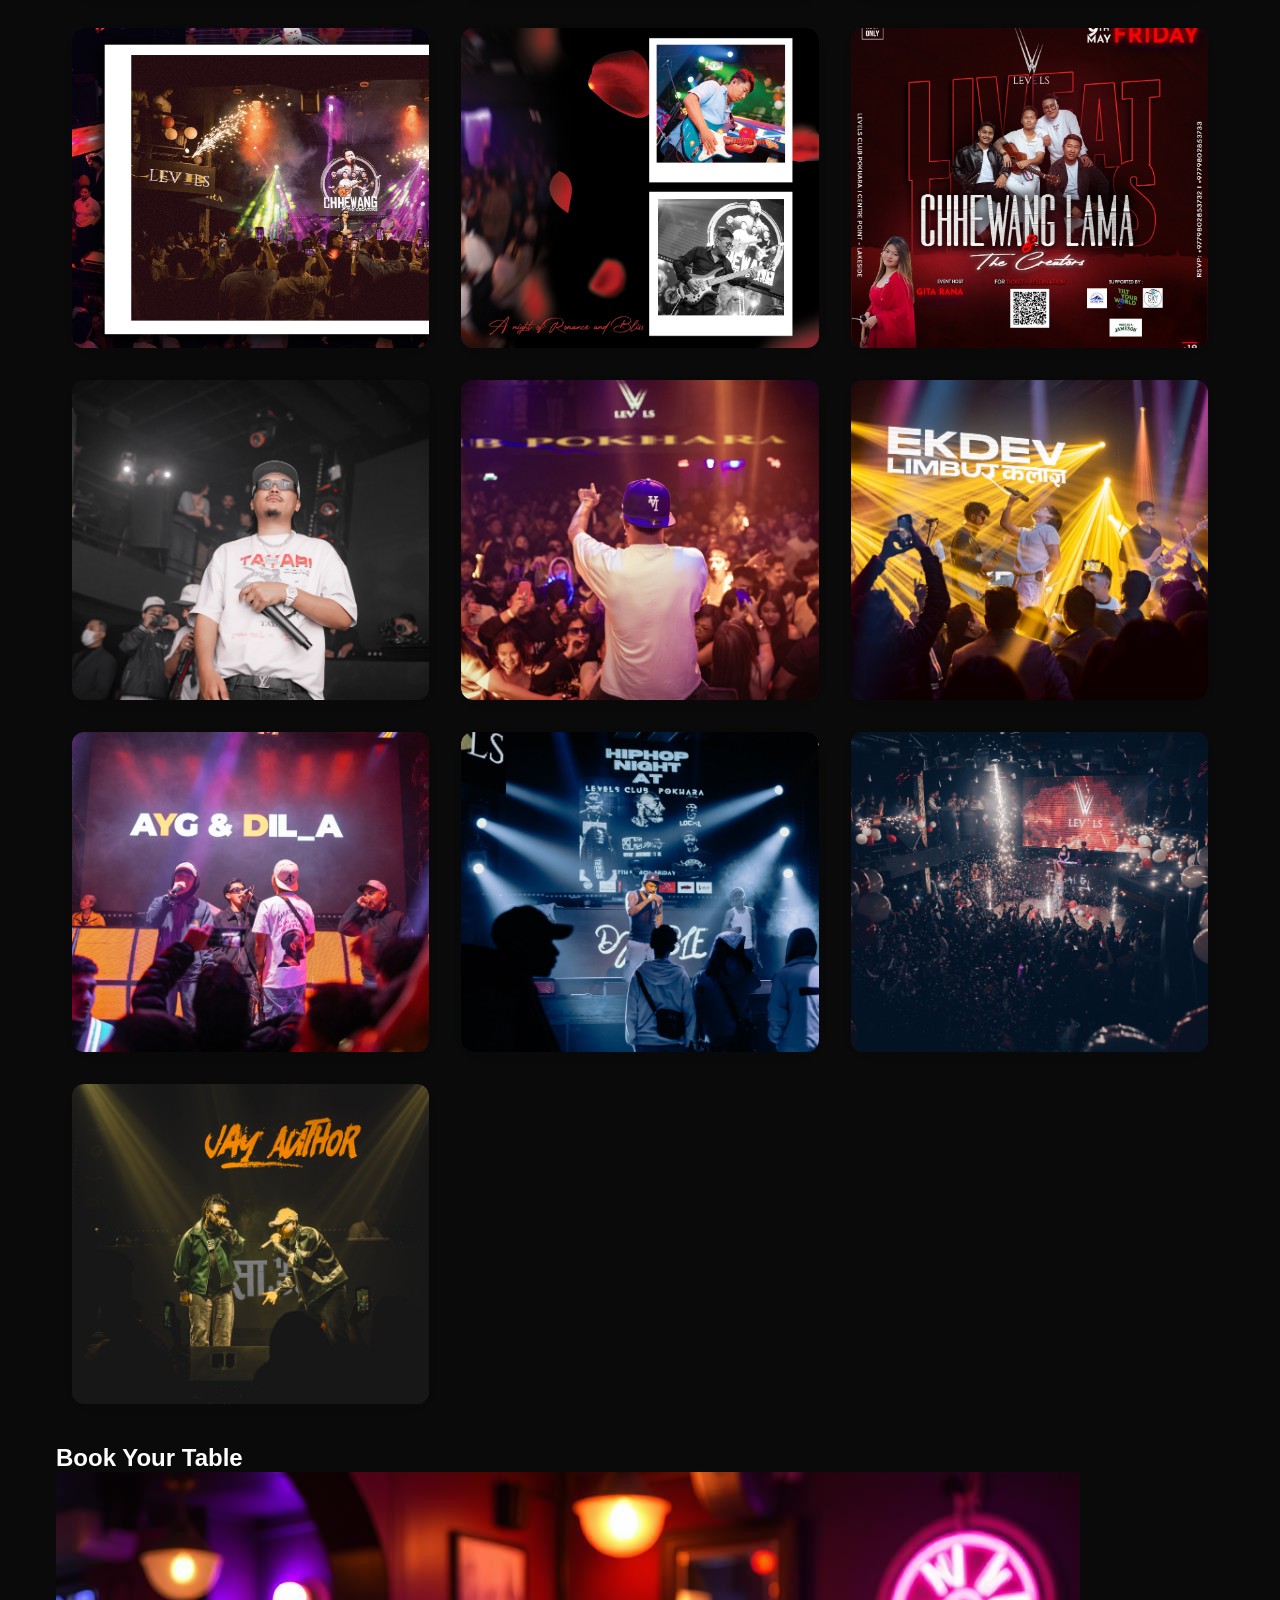
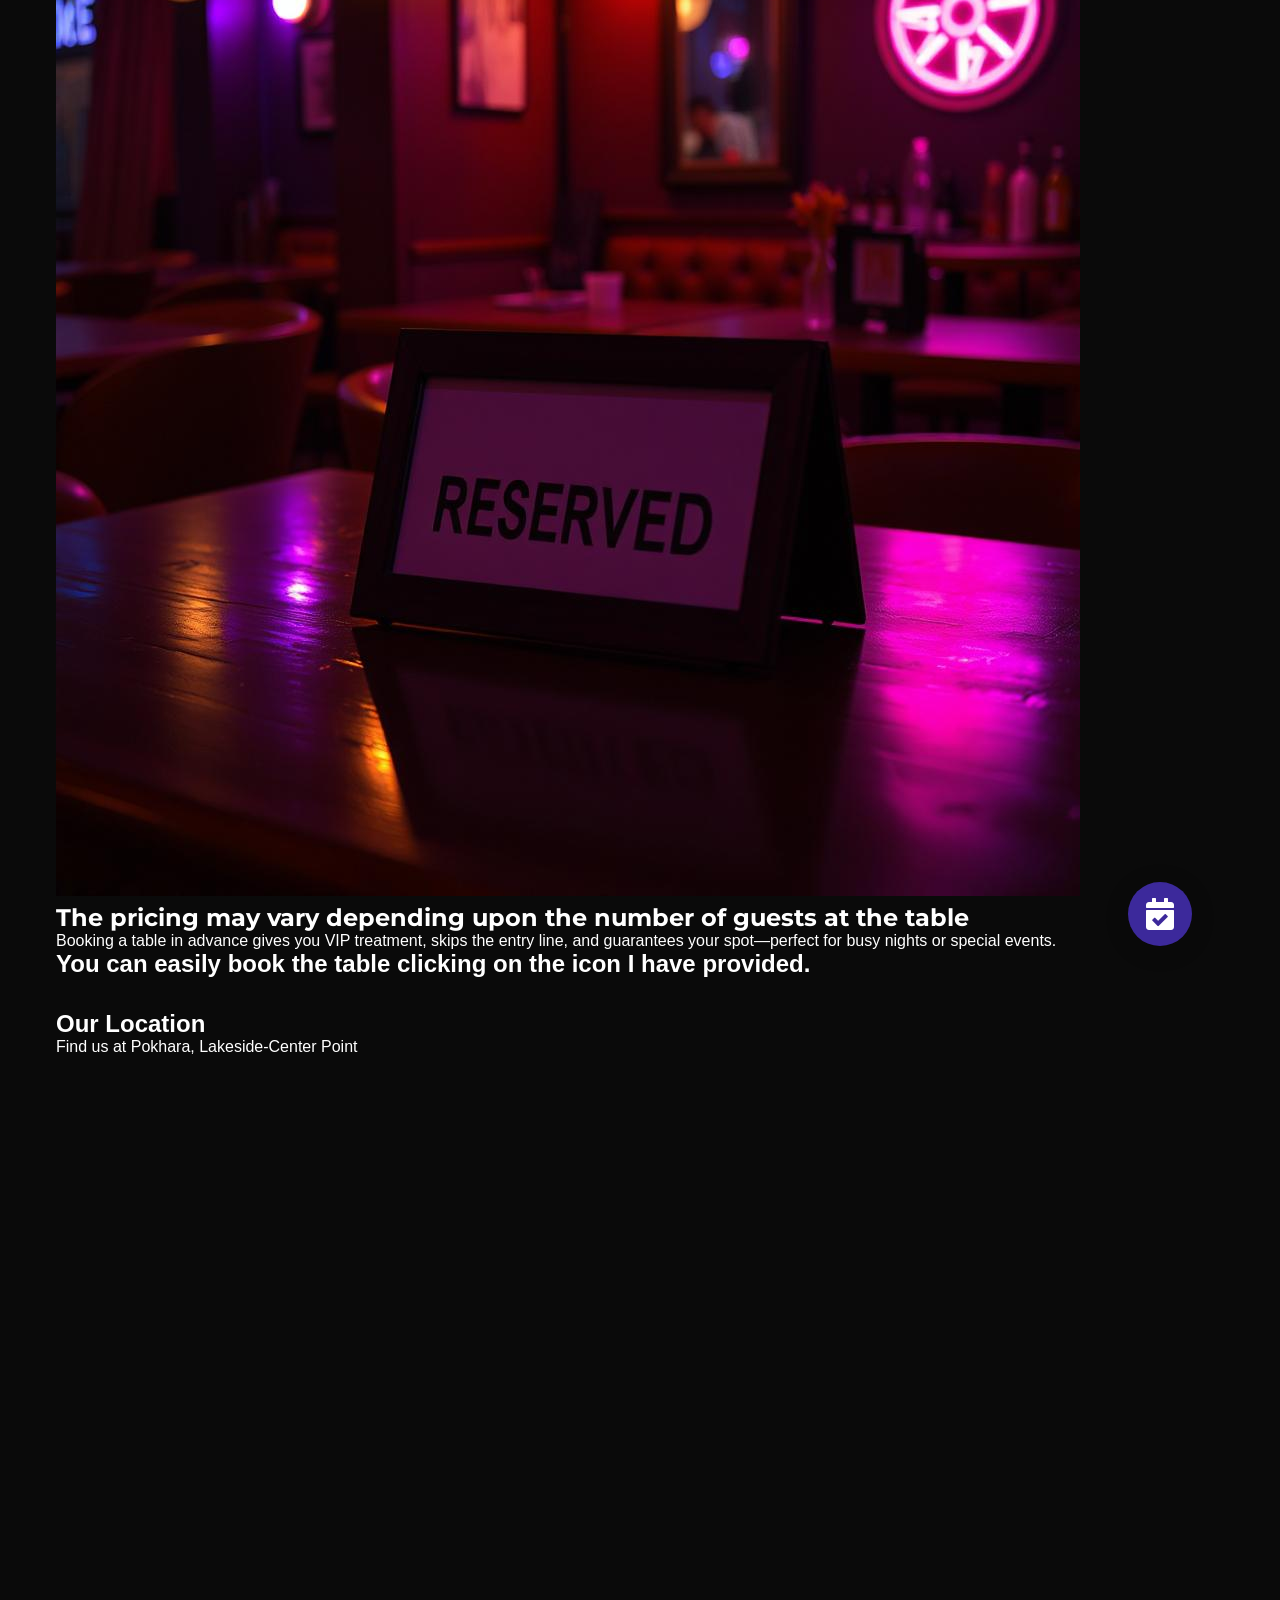
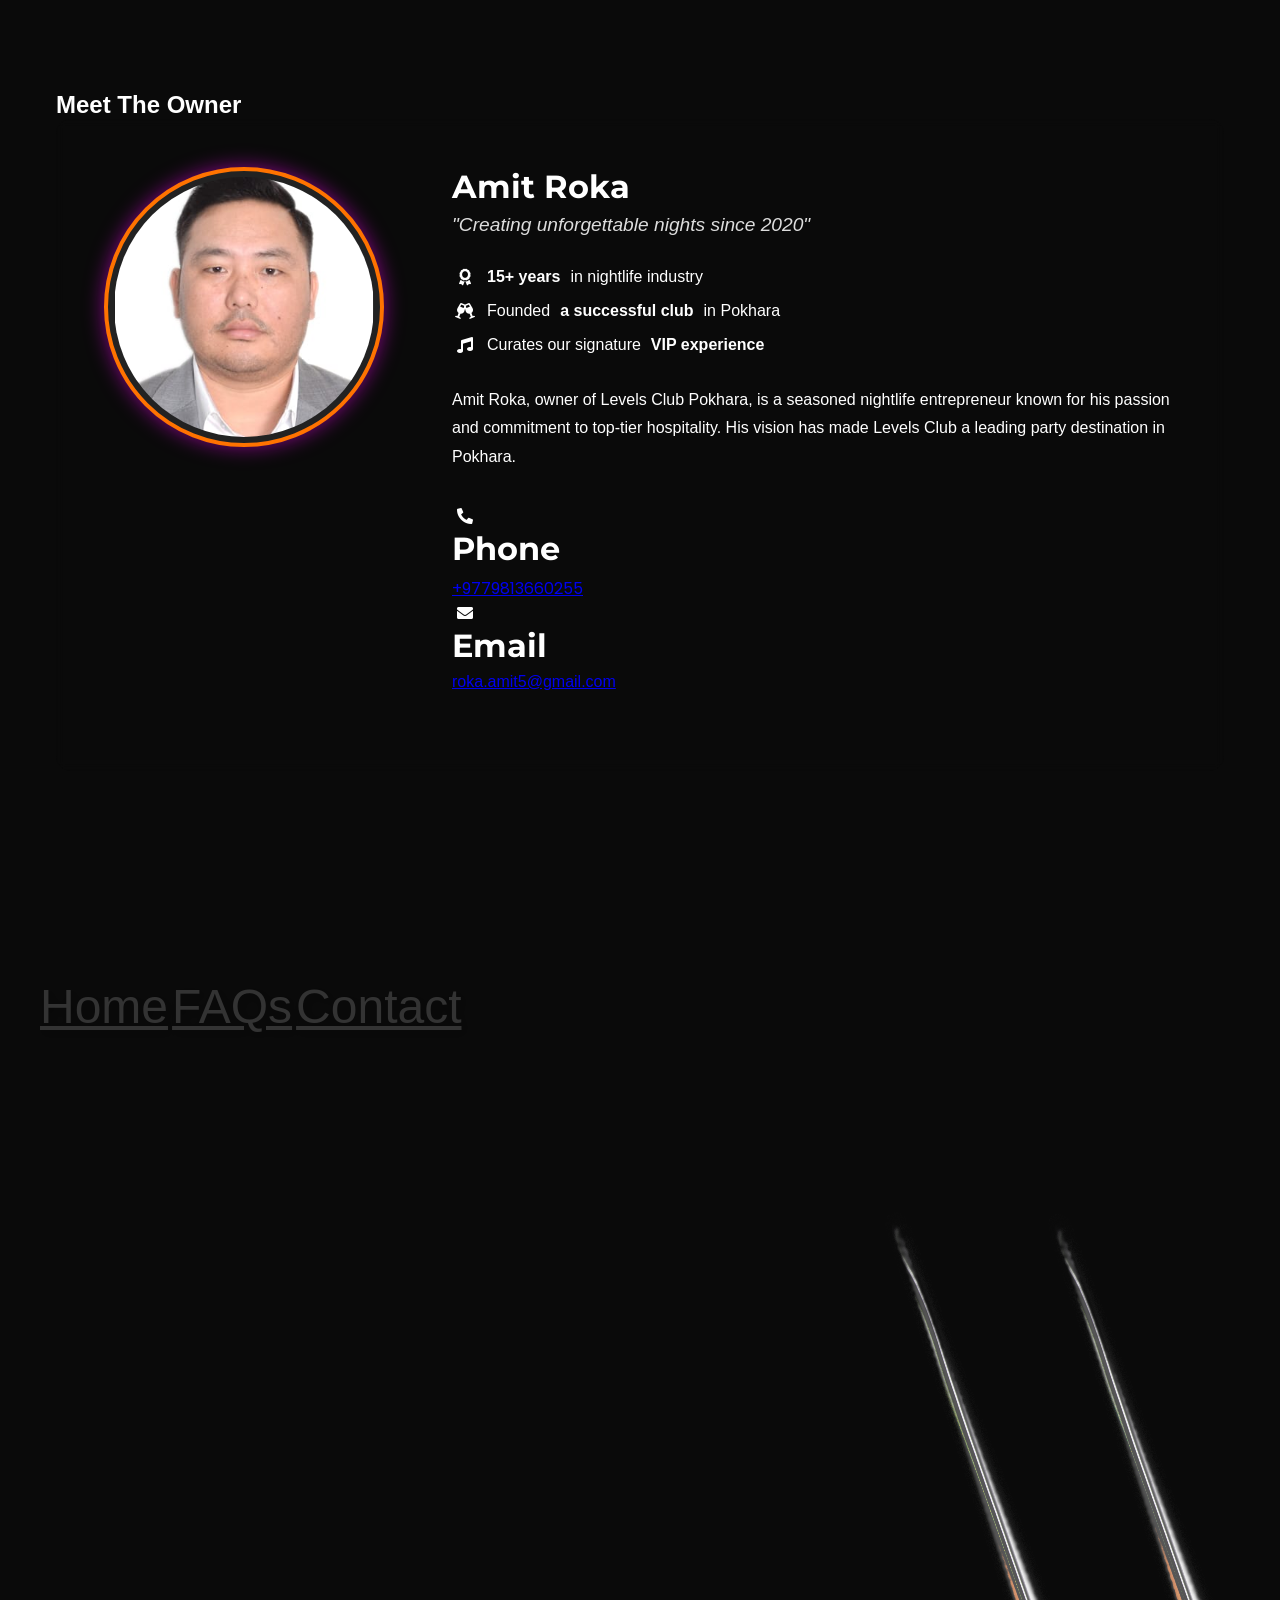
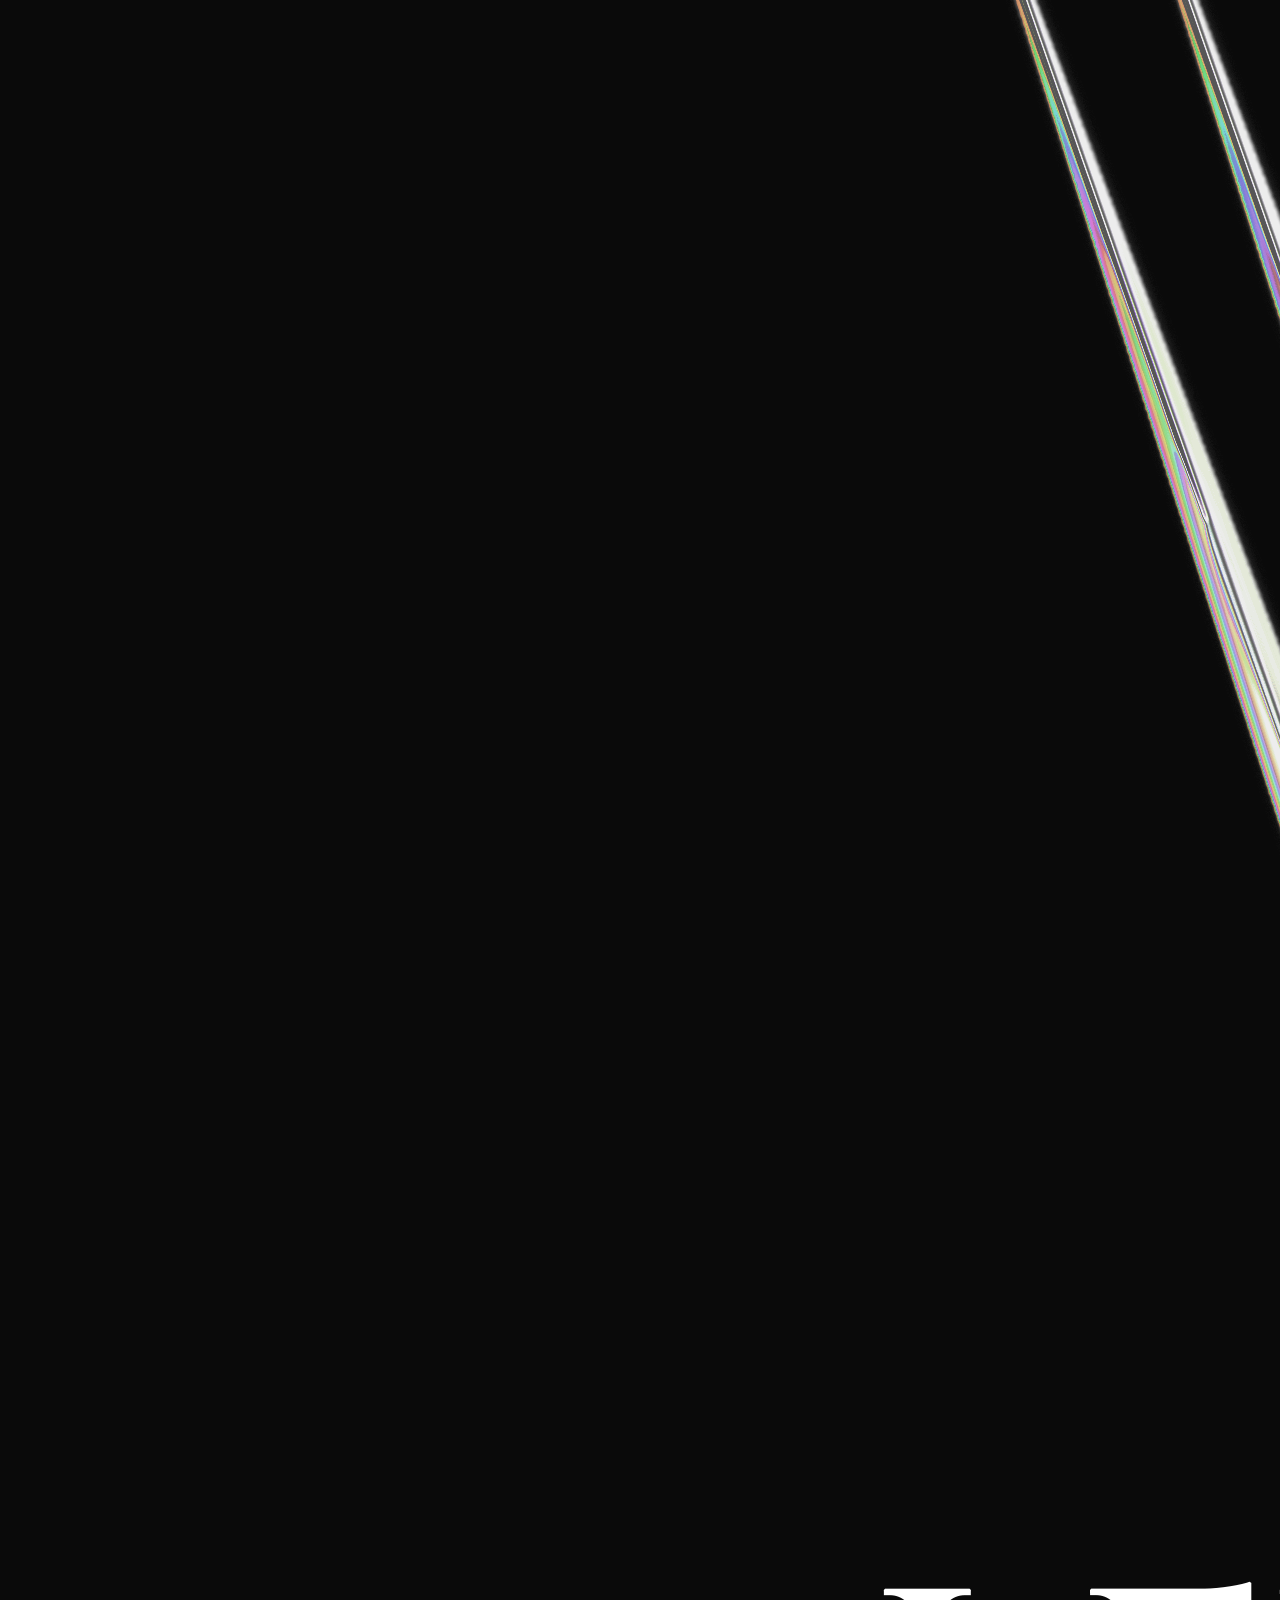
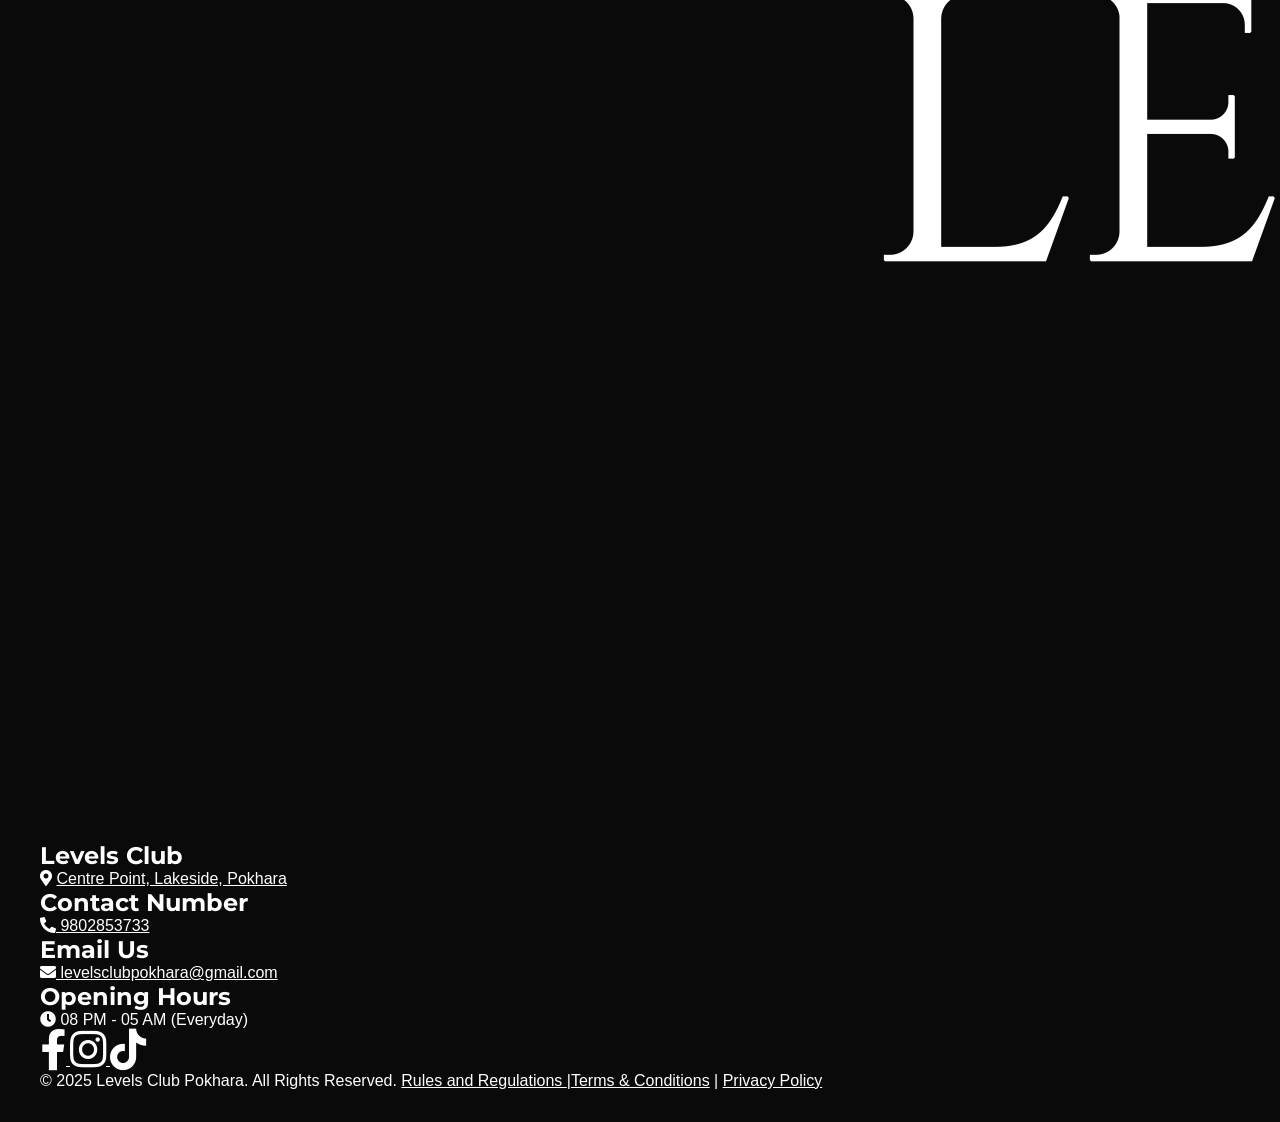
==== commit b1123d3e: "23" ====
--- a/index.html
+++ b/index.html
@@ -730,108 +730,110 @@
             
  <h2 class="text-4xl font-bold uppercase tracking-wide text-orange-500 mb-8 drop-shadow text-center" style="font-family: 'Akira Expanded', sans-serif; ">HIGHLIGHTS</h2>
                    
-             <div class="grid-container ">
-                 
-      
-               <div class="grid-item">
-    <img src="gallery/theelements.jpg" alt="The Elements">
-    <div class="overlay">
-        <h3>The Elements</h3>
-        <p>The Elements, Nepal’s top contemporary band, perform live at Levels Club Pokhara on July 4, 2025. Don’t miss their soulful melodies and energetic stage presence—join us for an unforgettable night!</p></div>
-</div>
-</div>
-
-              <div class="grid-item">
-    <img src="gallery/flyer1.jpg" alt="Friday Flyer">
-    <div class="overlay">
-        <h3>Firday Flyer</h3>
-        <p>
-            The Friday Flyer at Levels Club Pokhara is your ticket to the hottest party in town! Every Friday night, the club comes alive with electrifying music, vibrant lights, and an energetic crowd ready to dance the night away. Experience top DJs, signature cocktails, and an unbeatable atmosphere where Pokhara comes to party. Don’t miss out—grab your friends and make unforgettable memories at Levels Club every Friday!
-        </p>
-    </div>
-    </div>
-
-<div class="grid-item">
-    <img src="gallery/friday.jpg" alt="Friday Night Vibes">
-    <div class="overlay">
-        <h3>Friday Night Vibes</h3>
-        <p>
-            Friday Night Vibes at Levels Club Pokhara are all about electrifying energy, top DJs, and a packed dancefloor. Experience the best music, signature cocktails, and an unbeatable party atmosphere every Friday. Gather your friends and kick off the weekend with unforgettable moments, great company, and non-stop fun at the hottest spot in town!
-        </p>
-    </div>
-    </div>
-        <div class="grid-item">
-            <img src="gallery/chewang1.jpg" alt="Feel the Beat">
-            <div class="overlay">
-                <h3>Chhewang Lama & The Creators</h3>
-          <p>Chhewang Lama and The Creators deliver a mesmerizing performance, blending soulful melodies with high-energy beats that captivate the audience and create an unforgettable musical experience.</p>
-            </div>
-        </div>
-        <div class="grid-item">
-            <img src="gallery/chewang2.jpg" alt="Lounge Area">
-            <div class="overlay">
-                <h3>Chhewang Lama's Band</h3>
-          <p>
-            Chhewang Lama's band blends traditional and modern music, creating a mesmerizing and unforgettable experience.</p>  
-        </div>
-        </div>
-        <div class="grid-item">
-            <img src="gallery/chhewang.jpg" alt="VIP Services">
-            <div class="overlay">
-                <h3>Chhewang Lama Flyer</h3>
-          <p>
-            Chhewang Lama's flyer highlights his upcoming performance at Levels Club with bold visuals and details. Experience his soulful melodies and energetic beats live!</p>  </div>
-        </div>
-        <div class="grid-item">
-            <img src="gallery/dong.jpg" alt="VIP Services">
-            <div class="overlay">
-                <h3>Dong</h3>
-           <p>
-            Dong captivates the audience with his high-energy performance, blending traditional and modern music for an unforgettable experience.</p> </div>
-        </div>
-        <div class="grid-item">
-            <img src="gallery/past1.JPG" alt="VIP Services">
-            <div class="overlay">
-                <h3>Jamesy</h3>
-           <p>Jamesy delivers an electrifying performance with his unique style, captivating the audience at Levels Club Pokhara.</p>
-            </div>
-        </div>
-        <div class="grid-item">
-            <img src="gallery/past2.JPG" alt="VIP Services">
-            <div class="overlay">
-                <h3>Ekdev Limbu & Kallas</h3>
-           <p>
-            Ekdev Limbu and Kallas captivate with their unique blend of traditional and modern music, creating unforgettable vibes.</p> 
-        </div>
-        </div>
-          <div class="grid-item">
-            <img src="gallery/ayg.jpg" alt="The party is ON">
-            <div class="overlay">
-                <h3>AYG & DIL_A</h3>
-                <p>AYG and Dil_A bring an electrifying performance with their unique blend of beats and energy, creating an unforgettable experience for the audience.</p>
-            </div>
-        </div>
-                <div class="grid-item">
-            <img src="gallery/trix.jpg" alt="VIP Services">
-            <div class="overlay">
-                <h3>Profesor Trix</h3>
-                <p>Our VIP members enjoy an elevated experience with exclusive areas, separate entrances, and the best service in town.</p>
-            </div>
-        </div>
-        <div class="grid-item">
-            <img src="gallery/past3.jpg" alt="VIP Services">
-            <div class="overlay">
-                <h3>New Year Celebration</h3>
-                <p>Our VIP members enjoy an elevated experience with exclusive areas, separate entrances, and the best service in town.</p>
-            </div>
-        </div>
-                <div class="grid-item">
-            <img src="gallery/jay.jpg" alt="VIP Services">
-            <div class="overlay">
-                <h3>Jay And Brisky</h3>
-                <p>Our VIP members enjoy an elevated experience with exclusive areas, separate entrances, and the best service in town.</p>
-            </div>
-        </div>
+          <div class="grid-container">
+    <div class="grid-item">
+        <img src="gallery/theelements.jpg" alt="The Elements">
+        <div class="overlay">
+            <h3>The Elements</h3>
+            <p>The Elements, Nepal’s top contemporary band, perform live at Levels Club Pokhara on July 4, 2025. Don’t miss their soulful melodies and energetic stage presence—join us for an unforgettable night!</p>
+        </div>
+    </div>
+    <div class="grid-item">
+        <img src="gallery/flyer1.jpg" alt="Friday Flyer">
+        <div class="overlay">
+            <h3>Firday Flyer</h3>
+            <p>
+                The Friday Flyer at Levels Club Pokhara is your ticket to the hottest party in town! Every Friday night, the club comes alive with electrifying music, vibrant lights, and an energetic crowd ready to dance the night away. Experience top DJs, signature cocktails, and an unbeatable atmosphere where Pokhara comes to party. Don’t miss out—grab your friends and make unforgettable memories at Levels Club every Friday!
+            </p>
+        </div>
+    </div>
+    <div class="grid-item">
+        <img src="gallery/friday.jpg" alt="Friday Night Vibes">
+        <div class="overlay">
+            <h3>Friday Night Vibes</h3>
+            <p>
+                Friday Night Vibes at Levels Club Pokhara are all about electrifying energy, top DJs, and a packed dancefloor. Experience the best music, signature cocktails, and an unbeatable party atmosphere every Friday. Gather your friends and kick off the weekend with unforgettable moments, great company, and non-stop fun at the hottest spot in town!
+            </p>
+        </div>
+    </div>
+    <div class="grid-item">
+        <img src="gallery/chewang1.jpg" alt="Feel the Beat">
+        <div class="overlay">
+            <h3>Chhewang Lama & The Creators</h3>
+            <p>Chhewang Lama and The Creators deliver a mesmerizing performance, blending soulful melodies with high-energy beats that captivate the audience and create an unforgettable musical experience.</p>
+        </div>
+    </div>
+    <div class="grid-item">
+        <img src="gallery/chewang2.jpg" alt="Lounge Area">
+        <div class="overlay">
+            <h3>Chhewang Lama's Band</h3>
+            <p>
+                Chhewang Lama's band blends traditional and modern music, creating a mesmerizing and unforgettable experience.
+            </p>
+        </div>
+    </div>
+    <div class="grid-item">
+        <img src="gallery/chhewang.jpg" alt="VIP Services">
+        <div class="overlay">
+            <h3>Chhewang Lama Flyer</h3>
+            <p>
+                Chhewang Lama's flyer highlights his upcoming performance at Levels Club with bold visuals and details. Experience his soulful melodies and energetic beats live!
+            </p>
+        </div>
+    </div>
+    <div class="grid-item">
+        <img src="gallery/dong.jpg" alt="VIP Services">
+        <div class="overlay">
+            <h3>Dong</h3>
+            <p>
+                Dong captivates the audience with his high-energy performance, blending traditional and modern music for an unforgettable experience.
+            </p>
+        </div>
+    </div>
+    <div class="grid-item">
+        <img src="gallery/past1.JPG" alt="VIP Services">
+        <div class="overlay">
+            <h3>Jamesy</h3>
+            <p>Jamesy delivers an electrifying performance with his unique style, captivating the audience at Levels Club Pokhara.</p>
+        </div>
+    </div>
+    <div class="grid-item">
+        <img src="gallery/past2.JPG" alt="VIP Services">
+        <div class="overlay">
+            <h3>Ekdev Limbu & Kallas</h3>
+            <p>
+                Ekdev Limbu and Kallas captivate with their unique blend of traditional and modern music, creating unforgettable vibes.
+            </p>
+        </div>
+    </div>
+    <div class="grid-item">
+        <img src="gallery/ayg.jpg" alt="The party is ON">
+        <div class="overlay">
+            <h3>AYG & DIL_A</h3>
+            <p>AYG and Dil_A bring an electrifying performance with their unique blend of beats and energy, creating an unforgettable experience for the audience.</p>
+        </div>
+    </div>
+    <div class="grid-item">
+        <img src="gallery/trix.jpg" alt="VIP Services">
+        <div class="overlay">
+            <h3>Profesor Trix</h3>
+            <p>Our VIP members enjoy an elevated experience with exclusive areas, separate entrances, and the best service in town.</p>
+        </div>
+    </div>
+    <div class="grid-item">
+        <img src="gallery/past3.jpg" alt="VIP Services">
+        <div class="overlay">
+            <h3>New Year Celebration</h3>
+            <p>Our VIP members enjoy an elevated experience with exclusive areas, separate entrances, and the best service in town.</p>
+        </div>
+    </div>
+    <div class="grid-item">
+        <img src="gallery/jay.jpg" alt="VIP Services">
+        <div class="overlay">
+            <h3>Jay And Brisky</h3>
+            <p>Our VIP members enjoy an elevated experience with exclusive areas, separate entrances, and the best service in town.</p>
+        </div>
+    </div>
         
     </div>
             
--- a/style.css
+++ b/style.css
@@ -228,9 +228,16 @@
 footer a:hover {
     color: #ff7300;
 }
-
+footer .container a .fab {
+    font-size: 2.6rem; 
+    transition: color 0.2s, transform 0.2s;
+}
+footer .container a:hover .fab {
+    color: #ff8800;
+    transform: scale(1.15);
+}
 footer .social-icons i {
-    font-size: 2rem; 
+    font-size: 3.5rem; 
     transition: transform 0.3s ease, color 0.3s ease;
 }
 
@@ -841,8 +848,7 @@
         align-items: center;
         width: 300px;
         height: 500px;
-        background: #222;
-        border-radius: 12px;
+        box-shadow: 0 0 20px rgba(255, 0, 255, 0.5); border-radius: 12px;
         overflow: hidden;
     }
 
@@ -1014,15 +1020,48 @@
     font-size: 48px;
     color: #333;
 }
-.grid-container img:hover {
-  transform: scale(1.05);
-  box-shadow: 0 12px 40px rgba(255, 92, 163, 0.4);
-  transition: transform 0.rgba(255, 85, 0, 0.4)
-}
-
-
-.grid-container img {
-  transition: transform 0.3s, box-shadow 0.3s;
+.grid-container {
+    display: grid;
+    grid-template-columns: repeat(auto-fit, minmax(300px, 1fr));
+    gap: 32px;
+    margin: 40px auto;
+    max-width: 1400px;
+    padding: 0 16px;
+}
+.grid-item {
+    position: relative;
+    overflow: hidden;
+    border-radius: 12px;
+    box-shadow: 0 4px 24px rgba(0,0,0,0.15);
+    background: #18181b;
+}
+.grid-item img {
+    width: 100%;
+    height: 320px;
+    object-fit: cover;
+    display: block;
+}
+.overlay {
+    position: absolute;
+    bottom: 0;
+    left: 0;
+    right: 0;
+    background: rgba(24,24,27,0.85);
+    color: #fff;
+    padding: 24px 16px 16px 16px;
+    opacity: 0;
+    transition: opacity 0.3s;
+}
+.grid-item:hover .overlay {
+    opacity: 1;
+}
+@media (max-width: 900px) {
+    .grid-container {
+        grid-template-columns: repeat(auto-fit, minmax(220px, 1fr));
+    }
+    .grid-item img {
+        height: 200px;
+    }
 }
 
 .book-table-float {
